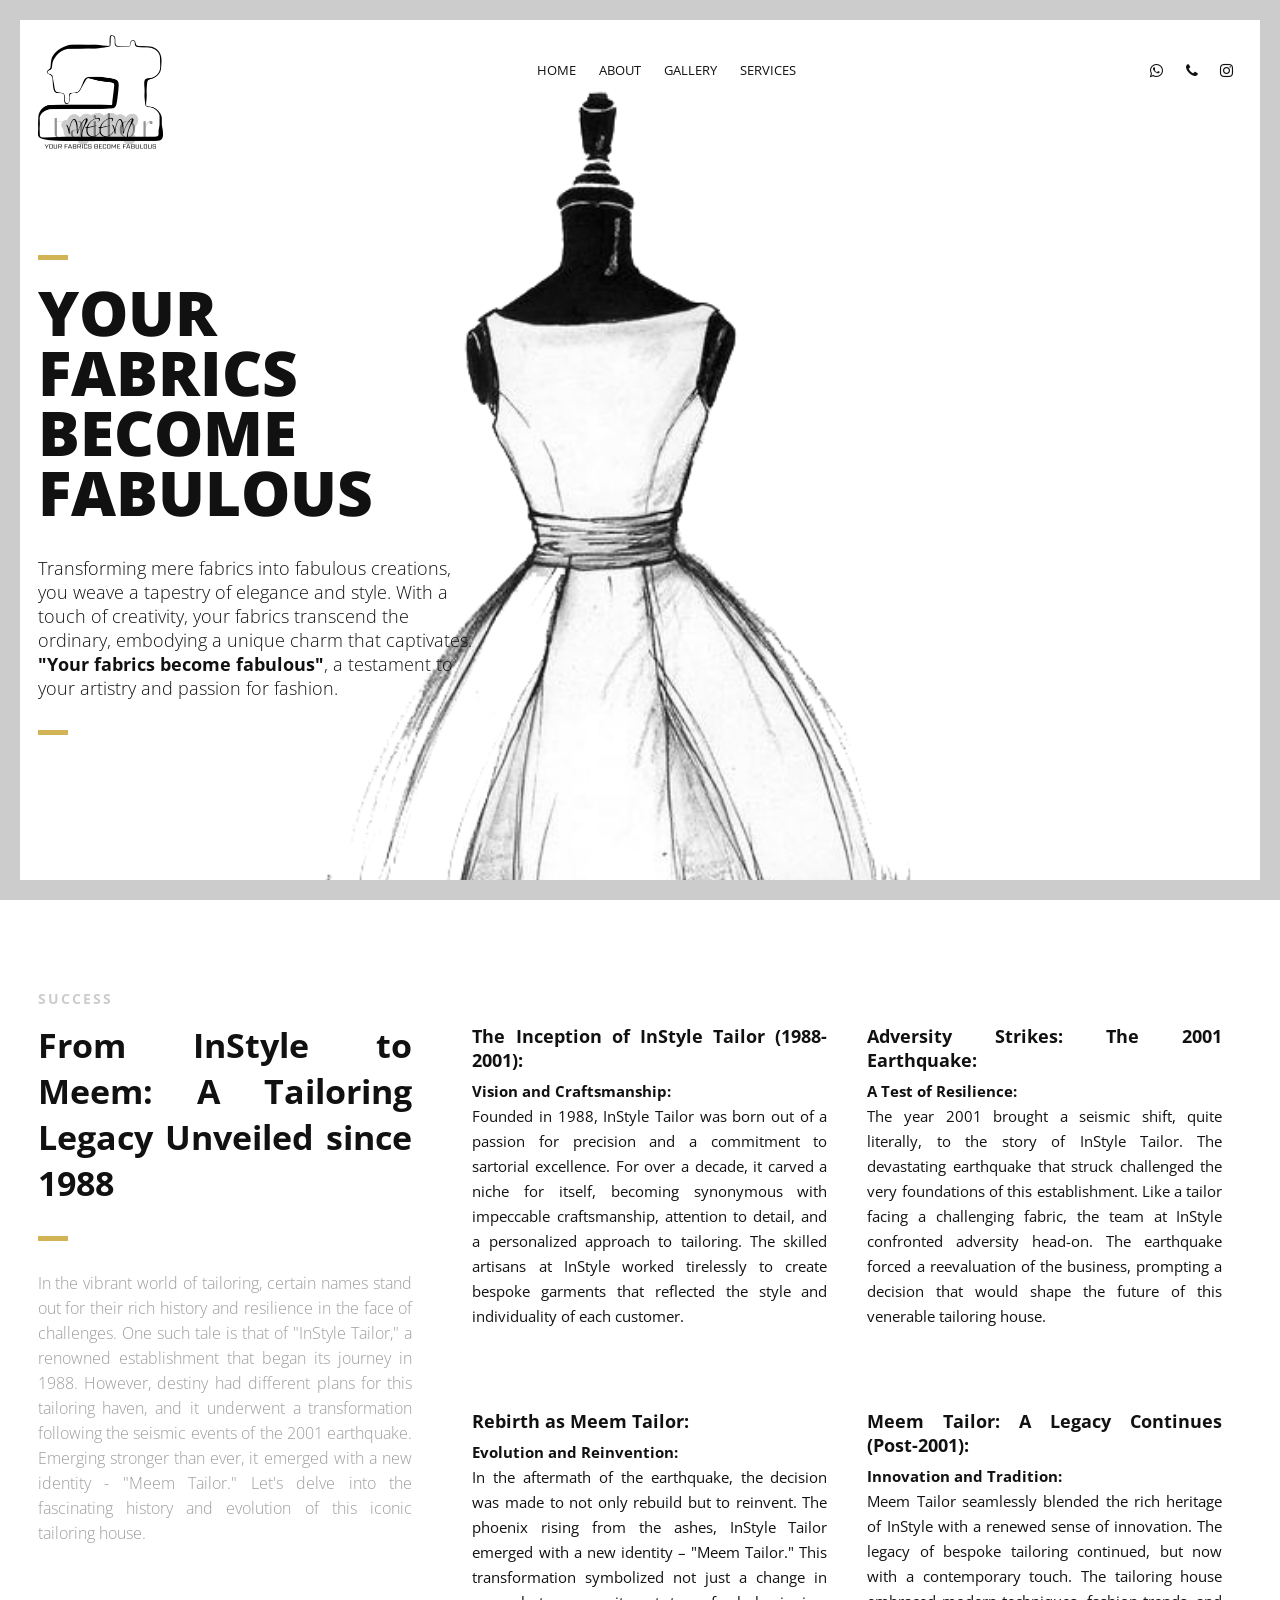
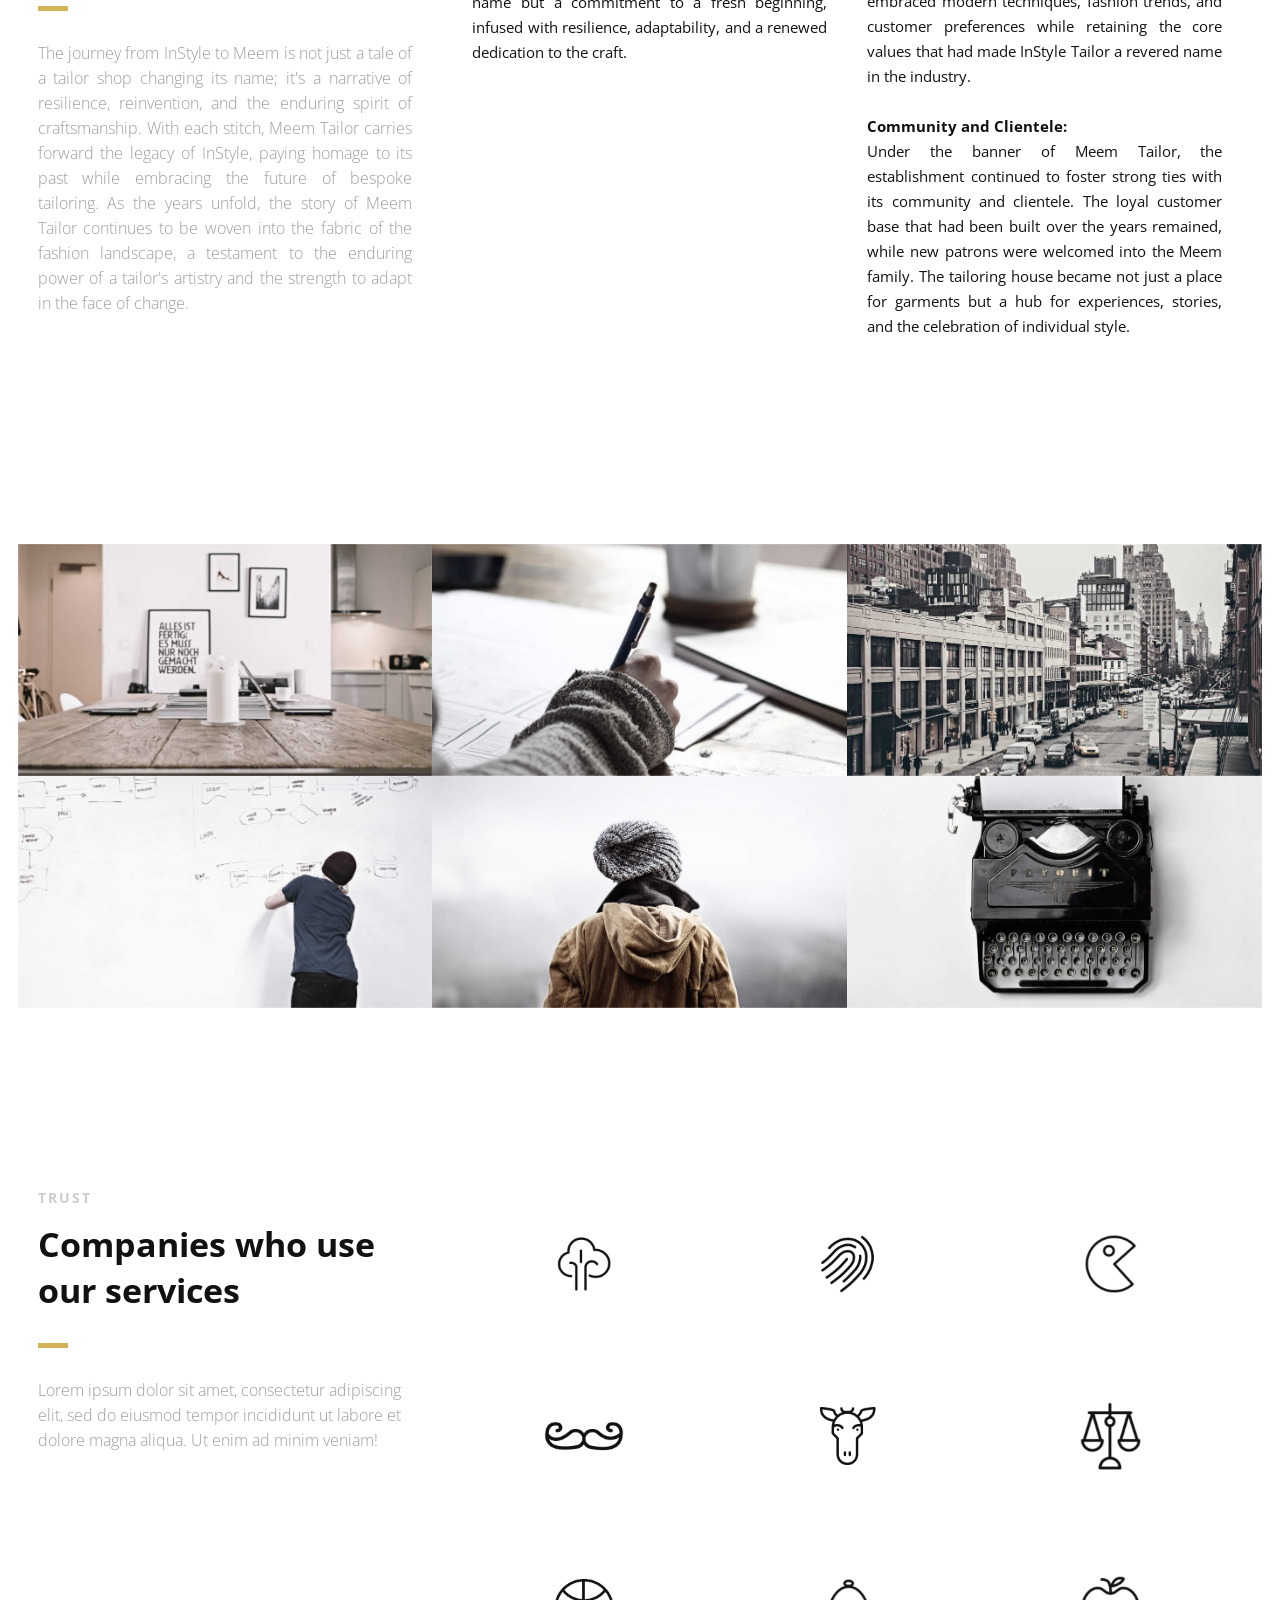
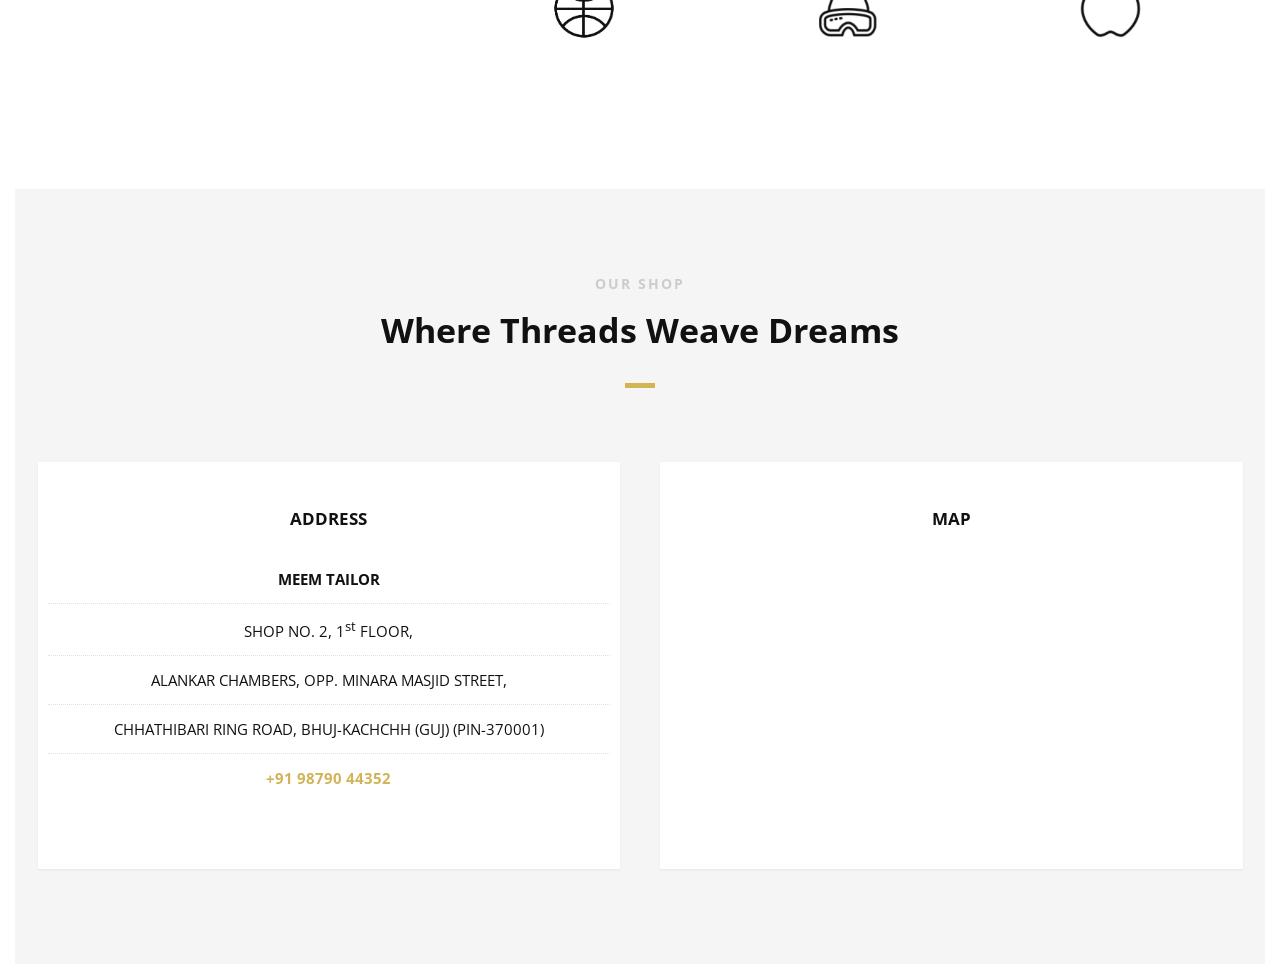
==== index.html @ 968bc5ec "sdsaj" ====
<!DOCTYPE html>
<html>

<head lang="en">
    <meta charset="UTF-8">

    <!--Page Title-->
    <title>Meem Tailor | BHUJ</title>

    <!--Meta Keywords and Description-->
    <meta name="keywords" content="">
    <meta name="description" content="">
    <meta name="viewport" content="width=device-width, initial-scale=1.0, user-scalable=no" />

    <!--Favicon-->
    <link rel="shortcut icon" href="images/favicon.ico" title="Favicon" />

    <!-- Main CSS Files -->
    <link rel="stylesheet" href="css/style.css">

    <!-- Namari Color CSS -->
    <link rel="stylesheet" href="css/namari-color.css">

    <!--Icon Fonts - Font Awesome Icons-->
    <link rel="stylesheet" href="css/font-awesome.min.css">

    <!-- Animate CSS-->
    <link href="css/animate.css" rel="stylesheet" type="text/css">

    <!--Google Webfonts-->
    <link href='https://fonts.googleapis.com/css?family=Open+Sans:400,300,600,700,800' rel='stylesheet' type='text/css'>

    
        
</head>

<body>

    <!-- Preloader -->
    <div id="preloader">
        <div id="status" class="la-ball-triangle-path">
            <div></div>
            <div></div>
            <div></div>
        </div>
    </div>
    <!--End of Preloader-->

    <div class="page-border" data-wow-duration="0.7s" data-wow-delay="0.2s">
        <div class="top-border wow fadeInDown animated" style="visibility: visible; animation-name: fadeInDown;"></div>
        <div class="right-border wow fadeInRight animated" style="visibility: visible; animation-name: fadeInRight;">
        </div>
        <div class="bottom-border wow fadeInUp animated" style="visibility: visible; animation-name: fadeInUp;"></div>
        <div class="left-border wow fadeInLeft animated" style="visibility: visible; animation-name: fadeInLeft;"></div>
    </div>

    <div id="wrapper">

        <header id="banner" class="scrollto clearfix" data-enllax-ratio=".5">
            <div id="header" class="nav-collapse">
                <div class="row clearfix">
                    <div class="col-1">

                        <!--Logo-->
                        <div id="logo">

                            <!--Logo that is shown on the banner-->
                            <img src="images/logo.png" style="width: 125px;" id="banner-logo" alt="Landing Page" />
                            <!--End of Banner Logo-->

                            <!--The Logo that is shown on the sticky Navigation Bar-->

                            <img src="images/logo200.png" width="150" id="navigation-logo" alt="Landing Page" />
                            <!--End of Navigation Logo-->

                        </div>
                        <!--End of Logo-->

                        <aside>

                            <!--Social Icons in Header-->
                            <ul class="social-icons">
                                <li>
                                    <a target="_blank" title="Facebook" href="https://wa.me/+919879044352">
                                        <i class="fa fa-whatsapp fa-1x"></i><span>whatsapp</span>
                                    </a>
                                </li>
                                <li>
                                    <a target="_blank" title="phone" href="tel:+919879044352">
                                        <i class="fa fa-phone fa-1x"></i><span>call</span>
                                    </a>
                                </li>
                                <li>
                                    <a target="_blank" title="Instagram" href="http://www.instagram.com/meem.tailor">
                                        <i class="fa fa-instagram fa-1x"></i><span>Instagram</span>
                                    </a>
                                </li>
                            </ul>
                            <!--End of Social Icons in Header-->

                        </aside>

                        <!--Main Navigation-->
                        <nav id="nav-main">
                            <ul>
                                <li>
                                    <a href="#banner">Home</a>
                                </li>
                                <li>
                                    <a href="#about">About</a>
                                </li>
                                <li>
                                    <a href="#gallery">Gallery</a>
                                </li>
                                <li>
                                    <a href="#clients">Services</a>
                                </li>
                            </ul>
                        </nav>
                        <!--End of Main Navigation-->

                        <div id="nav-trigger"><span></span></div>
                        <nav id="nav-mobile"></nav>

                    </div>
                </div>
            </div>
            <!--End of Header-->

            <!--Banner Content-->
            <div id="banner-content" class="row clearfix">

                <div class="col-38">

                    <div style="margin-top: 50px;" class="section-heading">
                        <h1>YOUR FABRICS BECOME FABULOUS</h1>
                        <h2>Transforming mere fabrics into fabulous creations, you weave a tapestry of elegance and
                            style. With a touch of creativity, your fabrics transcend the ordinary, embodying a unique
                            charm that captivates. <b>"Your fabrics become fabulous"</b>, a testament to your artistry
                            and passion for fashion.</h2>
                    </div>


                </div>

            </div>
            <!--End of Row-->
        </header>

        <!--Main Content Area-->
        <main id="content">

            <!--Introduction-->
            <section id="about" style="text-align: justify;" class="introduction scrollto">

                <div class="row clearfix">

                    <div class="col-3">
                        <div class="section-heading">
                            <h3>SUCCESS</h3>
                            <h2 class="section-title">From InStyle to Meem: A Tailoring Legacy Unveiled since 1988</h2>
                            <p class="section-subtitle">In the vibrant world of tailoring, certain names stand out for
                                their rich history and resilience in the face of challenges. One such tale is that of
                                "InStyle Tailor," a renowned establishment that began its journey in 1988. However,
                                destiny had different plans for this tailoring haven, and it underwent a transformation
                                following the seismic events of the 2001 earthquake. Emerging stronger than ever, it
                                emerged with a new identity - "Meem Tailor." Let's delve into the fascinating history
                                and evolution of this iconic tailoring house.</p>

                            <h2 class="section-title"></h2>
                            <p class="section-subtitle">The journey from InStyle to Meem is not just a tale of a tailor
                                shop changing its name; it's a narrative of resilience, reinvention, and the enduring
                                spirit of craftsmanship. With each stitch, Meem Tailor carries forward the legacy of
                                InStyle, paying homage to its past while embracing the future of bespoke tailoring. As
                                the years unfold, the story of Meem Tailor continues to be woven into the fabric of the
                                fashion landscape, a testament to the enduring power of a tailor's artistry and the
                                strength to adapt in the face of change.</p>
                        </div>

                    </div>

                    <div class="col-2-3">

                        <!--Icon Block-->
                        <div class="col-2 icon-block icon-top wow fadeInUp" data-wow-delay="0.1s">
                            <!--Icon-->
                            <!-- <div class="icon">
                            <i class="fa fa-html5 fa-2x"></i>
                        </div> -->
                            <!--Icon Block Description-->
                            <div class="icon-block-description">
                                <h4>The Inception of InStyle Tailor (1988-2001):</h4>
                                <p><b>Vision and Craftsmanship:</b><br />
                                    Founded in 1988, InStyle Tailor was born out of a passion for precision and a
                                    commitment to sartorial excellence. For over a decade, it carved a niche for itself,
                                    becoming synonymous with impeccable craftsmanship, attention to detail, and a
                                    personalized approach to tailoring. The skilled artisans at InStyle worked
                                    tirelessly to create bespoke garments that reflected the style and individuality of
                                    each customer.</p>
                            </div>
                        </div>
                        <!--End of Icon Block-->

                        <!--Icon Block-->
                        <div class="col-2 icon-block icon-top wow fadeInUp" data-wow-delay="0.3s">
                            <!--Icon-->

                            <!--Icon Block Description-->
                            <div class="icon-block-description">
                                <h4>Adversity Strikes: The 2001 Earthquake:
                                </h4>
                                <p>
                                    <b>A Test of Resilience:</b><br />
                                    The year 2001 brought a seismic shift, quite literally, to the story of InStyle
                                    Tailor. The devastating earthquake that struck challenged the very foundations of
                                    this establishment. Like a tailor facing a challenging fabric, the team at InStyle
                                    confronted adversity head-on. The earthquake forced a reevaluation of the business,
                                    prompting a decision that would shape the future of this venerable tailoring house.


                                </p>
                            </div>
                        </div>
                        <!--End of Icon Block-->

                        <!--Icon Block-->
                        <div class="col-2 icon-block icon-top wow fadeInUp" data-wow-delay="0.5s">
                            <!--Icon-->

                            <!--Icon Block Description-->
                            <div class="icon-block-description">
                                <h4>Rebirth as Meem Tailor:</h4>
                                <p>
                                    <b>Evolution and Reinvention:</b><br />
                                    In the aftermath of the earthquake, the decision was made to not only rebuild but to
                                    reinvent. The phoenix rising from the ashes, InStyle Tailor emerged with a new
                                    identity – "Meem Tailor." This transformation symbolized not just a change in name
                                    but a commitment to a fresh beginning, infused with resilience, adaptability, and a
                                    renewed dedication to the craft.
                                </p>
                            </div>
                        </div>
                        <!--End of Icon Block-->

                        <!--Icon Block-->
                        <div class="col-2 icon-block icon-top wow fadeInUp" data-wow-delay="0.5s">
                            <!--Icon-->

                            <!--Icon Block Description-->
                            <div class="icon-block-description">
                                <h4>Meem Tailor: A Legacy Continues (Post-2001):</h4>
                                <p>
                                    <b>Innovation and Tradition:</b><br />
                                    Meem Tailor seamlessly blended the rich heritage of InStyle with a renewed sense of
                                    innovation. The legacy of bespoke tailoring continued, but now with a contemporary
                                    touch. The tailoring house embraced modern techniques, fashion trends, and customer
                                    preferences while retaining the core values that had made InStyle Tailor a revered
                                    name in the industry.
                                    <br />
                                    <br />
                                    <b>Community and Clientele:</b><br />
                                    Under the banner of Meem Tailor, the establishment continued to foster strong ties
                                    with its community and clientele. The loyal customer base that had been built over
                                    the years remained, while new patrons were welcomed into the Meem family. The
                                    tailoring house became not just a place for garments but a hub for experiences,
                                    stories, and the celebration of individual style.
                                </p>
                            </div>
                        </div>
                        <!--End of Icon Block-->

                    </div>

                </div>


            </section>
            <!--End of Introduction-->


            <!--Gallery-->
            <aside id="gallery" class="row text-center scrollto clearfix" data-featherlight-gallery
                data-featherlight-filter="a">

                <a href="images/gallery-images/gallery-image-1.jpg" data-featherlight="image" class="col-3 wow fadeIn"
                    data-wow-delay="0.1s"><img src="images/gallery-images/gallery-image-1.jpg" alt="Landing Page" /></a>
                <a href="images/gallery-images/gallery-image-2.jpg" data-featherlight="image" class="col-3 wow fadeIn"
                    data-wow-delay="0.3s"><img src="images/gallery-images/gallery-image-2.jpg" alt="Landing Page" /></a>
                <a href="images/gallery-images/gallery-image-3.jpg" data-featherlight="image" class="col-3 wow fadeIn"
                    data-wow-delay="0.5s"><img src="images/gallery-images/gallery-image-3.jpg" alt="Landing Page" /></a>
                <a href="images/gallery-images/gallery-image-4.jpg" data-featherlight="image" class="col-3 wow fadeIn"
                    data-wow-delay="1.1s"><img src="images/gallery-images/gallery-image-4.jpg" alt="Landing Page" /></a>
                <a href="images/gallery-images/gallery-image-5.jpg" data-featherlight="image" class="col-3 wow fadeIn"
                    data-wow-delay="0.9s"><img src="images/gallery-images/gallery-image-5.jpg" alt="Landing Page" /></a>
                <a href="images/gallery-images/gallery-image-6.jpg" data-featherlight="image" class="col-3 wow fadeIn"
                    data-wow-delay="0.7s"><img src="images/gallery-images/gallery-image-6.jpg" alt="Landing Page" /></a>

            </aside>
            <!--End of Gallery-->


            <!--Content Section-->
           
            <!--End of Content Section-->

            <!--Testimonials-->
           
            <!--End of Testimonials-->

            <!--Clients-->
            <section id="clients" class="scrollto clearfix">
                <div class="row clearfix">

                    <div class="col-3">

                        <div class="section-heading">
                            <h3>TRUST</h3>
                            <h2 class="section-title">Companies who use our services</h2>
                            <p class="section-subtitle">Lorem ipsum dolor sit amet, consectetur adipiscing elit, sed do
                                eiusmod
                                tempor incididunt ut labore et dolore magna aliqua. Ut enim ad minim veniam!</p>
                        </div>

                    </div>

                    <div class="col-2-3">

                        <a href="#" class="col-3">
                            <img src="images/company-images/company-logo1.png" alt="Company" />
                            <div class="client-overlay"><span>Tree</span></div>
                        </a>
                        <a href="#" class="col-3">
                            <img src="images/company-images/company-logo2.png" alt="Company" />
                            <div class="client-overlay"><span>Fingerprint</span></div>
                        </a>
                        <a href="#" class="col-3">
                            <img src="images/company-images/company-logo3.png" alt="Company" />
                            <div class="client-overlay"><span>The Man</span></div>
                        </a>
                        <a href="#" class="col-3">
                            <img src="images/company-images/company-logo4.png" alt="Company" />
                            <div class="client-overlay"><span>Mustache</span></div>
                        </a>
                        <a href="#" class="col-3">
                            <img src="images/company-images/company-logo5.png" alt="Company" />
                            <div class="client-overlay"><span>Goat</span></div>
                        </a>
                        <a href="#" class="col-3">
                            <img src="images/company-images/company-logo6.png" alt="Company" />
                            <div class="client-overlay"><span>Justice</span></div>
                        </a>
                        <a href="#" class="col-3">
                            <img src="images/company-images/company-logo7.png" alt="Company" />
                            <div class="client-overlay"><span>Ball</span></div>
                        </a>
                        <a href="#" class="col-3">
                            <img src="images/company-images/company-logo8.png" alt="Company" />
                            <div class="client-overlay"><span>Cold</span></div>
                        </a>

                        <a href="#" class="col-3">
                            <img src="images/company-images/company-logo9.png" alt="Company" />
                            <div class="client-overlay"><span>Cold</span></div>
                        </a>

                    </div>

                </div>
            </section>
            <!--End of Clients-->

            <!--Pricing Tables-->
            <section id="pricing" class="secondary-color text-center scrollto clearfix ">
                <div class="row clearfix">

                    <div class="section-heading">
                        <h3>OUR SHOP</h3>
                        <h2 class="section-title">Where Threads Weave Dreams</h2>
                    </div>

                    <!--Pricing Block-->
                    <div class="pricing-block col-2 wow fadeInUp" data-wow-delay="0.4s">
                        <div class="pricing-block-content">
                            <h3>ADDRESS</h3>
                          
                            
                            <ul style="margin-bottom: 32px;">
                                <li style="font-weight: bold;">MEEM TAILOR</li>
                                <li>SHOP NO. 2, 1<sup>st</sup> FLOOR,</li>
                                <li>ALANKAR CHAMBERS, OPP. MINARA MASJID STREET,</li>
                                <li>CHHATHIBARI RING ROAD, BHUJ-KACHCHH (GUJ) (PIN-370001)</li>
                                <li><a style="font-weight: bold;" href="tel:+919879044352">+91 98790 44352</a></li>
                            </ul>
                           
                        </div>
                    </div>
                    <!--End Pricing Block-->

                    <!--Pricing Block-->
                   
                    <!--End Pricing Block-->

                    <!--Pricing Block-->
                    <div class="pricing-block col-2 wow fadeInUp" data-wow-delay="0.8s">
                        <div class="pricing-block-content">
                            <h3>MAP</h3>

                            <iframe src="https://www.google.com/maps/embed?pb=!1m18!1m12!1m3!1d3753690.014599897!2d65.0565890875!3d23.253532099999997!2m3!1f0!2f0!3f0!3m2!1i1024!2i768!4f13.1!3m3!1m2!1s0x3950e200216495bd%3A0x4c4bbe45d0abf6e8!2sMEEM%20TAILOR!5e0!3m2!1sen!2sin!4v1709362166184!5m2!1sen!2sin" width="400" height="300" style="border:0;" allowfullscreen="" loading="lazy" referrerpolicy="no-referrer-when-downgrade"></iframe>
                             
                        </div>
                    </div>
                    <!--End Pricing Block-->

                </div>
            </section>
            <!--End of Pricing Tables-->

        </main>
        <!--End Main Content Area-->


        <!--Footer-->
        <footer id="landing-footer" class="clearfix">
         
        </footer>
        <!--End of Footer-->

    </div>

    <!-- Include JavaScript resources -->
    <script src="js/jquery.1.8.3.min.js"></script>
    <script src="js/wow.min.js"></script>
    <script src="js/featherlight.min.js"></script>
    <script src="js/featherlight.gallery.min.js"></script>
    <script src="js/jquery.enllax.min.js"></script>
    <script src="js/jquery.scrollUp.min.js"></script>
    <script src="js/jquery.easing.min.js"></script>
    <script src="js/jquery.stickyNavbar.min.js"></script>
    <script src="js/jquery.waypoints.min.js"></script>
    <script src="js/images-loaded.min.js"></script>
    <script src="js/lightbox.min.js"></script>
    <script src="js/site.js"></script>


</body>

</html>
---- css/style.css ----
/* Namari Landing Page v.1.1.0 Style Index - a free landing page by shapingrain.com

1. Default and Reset styles
- 1.1 Input Elements
2. Global elements
- 2.1 Header
- 2.2 Logo
- 2.3 Buttons
- 2.4 Navigation
- 2.5 Social Elements
- 2.6 Images
3. Fonts and Headings
4. Banner
- 4.1 SignUp Form
5. Content Elements
- 5.1 Icons
- 5.2 Parallax Elements
- 5.3 Divider
6. Landing Page Sections
- 6.1 Features
- 6.2 Testimonials
- 6.3 Gallery
- 6.4 Video
- 6.5 Clients
- 6.6 Pricing Table
7. Footer


/*------------------------------------------------------------------------------------------*/
/* 1. Defaults & Reset of specific styles across browsers */
/*------------------------------------------------------------------------------------------*/

*, *:before, *:after {
    -webkit-box-sizing: border-box;
    -moz-box-sizing: border-box;
    box-sizing: border-box;
}

body, div, dl, dt, dd, ul, ol, li, h1, h2, h3, h4, h5, h6, pre, form, blockquote, th, td {
    margin: 0;
    padding: 0;
    direction: ltr;
}

body {
    margin: 0;
    padding: 0;
    -webkit-font-smoothing: antialiased;
    overflow-x: hidden;
}

p {
    line-height: 25px;
}

.row img {
    height: auto;
    max-width: 100%;
}

a {
    text-decoration: none;
    line-height: inherit;
    -webkit-transition: opacity 0.3s ease-out;
    -moz-transition: opacity 0.3s ease-out;
    -o-transition: opacity 0.3s ease-out;
    transition: opacity 0.3s ease-out;
}

iframe {
    border: 0 !important;
}

.parallax-window {
    min-height: 400px;
    background: transparent;
}

figure {
    margin: 0;
}

/* Page Border */

.page-border {
    position: fixed;
    z-index: 999999;
    pointer-events: none;
}

.page-border .bottom-border, .page-border .left-border, .page-border .right-border, .page-border .top-border {
    background: #f3f3ef;
    position: fixed;
    z-index: 9999;
}

.page-border > .top-border, .page-border > .right-border, .page-border > .bottom-border, .page-border > .left-border {
    padding: 11px;
    background: #ccc;
}

.page-border .bottom-border, .page-border .top-border {
    width: 100%;
    padding: 10px;
    left: 0;
}

.page-border .left-border, .page-border .right-border {
    padding: 10px;
    height: 100%;
    top: 0;
}

.page-border .top-border {
    top: 0;
}

.page-border .right-border {
    right: 0;
}

.page-border .bottom-border {
    bottom: 0;
}

.page-border .left-border {
    left: 0;
}

#wrapper {
    margin:0 15px;
    padding: 15px 0;
    position: relative;
}


/* --------- 1.1 Input Elements ---------- */

input, textarea {
    border: 1px solid #e1e1e1;
    padding: 10px;
    -webkit-transition: all .3s linear;
    -moz-transition: all .3s linear;
    transition: all .3s linear;
    border-radius: 3px;
}

input {
    height: 40px;
    margin: 3px 0;
    outline: none;
    line-height: normal;
    font-size: 14px;
}

input[type="submit"] {
    cursor: pointer;
    border-style: solid;
    border-width: 2px;
    padding-top: 0;
    padding-bottom: 0;
}

select {
    border: 1px solid #e1e1e1;
    height: 40px;
    padding: 5px;
}

input:focus, textarea:focus {
    box-shadow: inset 0 1px 3px rgba(0, 0, 0, 0.1);
}

*:focus {
    outline: none;
}

/*------------------------------------------------------------------------------------------*/
/* 2. Layout Elements */
/*------------------------------------------------------------------------------------------*/

section {
    clear: both;
    overflow: hidden;
}

/* Rows and Columns */

.row {
    max-width: 1245px;
    margin: 0 auto;
    padding: 75px 0;
    position: relative;
}

.no-padding-bottom .row, .no-padding-bottom div, .no-padding-bottom.row {
    padding-bottom: 0;
}

.no-padding-top.row, .no-padding-top div {
    padding-top: 0;
}

.big-padding-top {
    padding-top: 75px !important;
}

.big-padding-bottom {
    padding-bottom: 85px !important;
}

/* Targets all elements */

[class*='col-'] {
    float: left;
    padding: 20px;
}

#clients .col-2-3 [class*='col-'] {
    padding: 0;
}

/* Clearfix */

.clearfix:after {
    content: "";
    display: table;
    clear: both;
}

/* Main Widths */

.col-1 {
    width: 100%;
}

.col-2 {
    width: 50%;
}

.col-3 {
    width: 33.33%;
}

.col-4 {
    width: 25%;
}

.col-5 {
    width: 20%;
}

.col-6 {
    width: 16.6666666667%;
}

.col-7 {
    width: 14.2857142857%;
}

.col-8 {
    width: 12.5%;
}

.col-9 {
    width: 11.1111111111%;
}

.col-10 {
    width: 10%;
}

.col-11 {
    width: 9.09090909091%;
}

.col-12 {
    width: 8.33%;
}

.col-2-3 {
    width: 66.66%;
}

.col-3-4 {
    width: 75%;
}

.col-9-10 {
    width: 90%;
}

/* Golden Ratio */
.col-61 {
    width: 61.8%;
}

.col-38 {
    width: 38.2%;
}

/* --------- 2.1 Header --------- */

#header {
    height: 71px !important;
    overflow: visible;
    z-index: 9999;
    width: 100%;
    position: absolute !important;
}

#header .row {
    padding: 0;
}

#header aside {
    text-align: right;
}

#header ul {
    text-align: center;
}

#header li {
    display: inline-block;
    list-style: none;
    margin: 0;
}

/* --------- 2.2 Logo ---------- */

#logo {
    float: left;
    height: 71px;
    line-height: 66px;
    margin-right: 15px;
}

#logo h1, #logo h2 {
    display: inline-block;
}

#banner #logo h1 {
    font-size: 28px;
    margin-right: 10px;
    font-weight: 900;
    padding: 0;
}

#logo h2 {
    font-size: 18px;
    padding: 0;
}

#logo img {
    max-height: 125px;
    vertical-align: middle;
    margin-right: 15px;
}

#navigation-logo {
    display: none;
}

.nav-solid #logo #banner-logo {
    display: none;
}

.nav-solid #logo #navigation-logo {
    display: inline-block;
}

/* --------- 2.3 Buttons ---------- */

.call-to-action {
    padding: 35px 0 35px 0;
}

/*Style*/

.button {
    font-size: 16px;
    margin: 35px 0;
    padding: 11px 16px;
    -webkit-transition: all .3s linear;
    -moz-transition: all .3s linear;
    transition: all .3s linear;
    display: inline-block;
    border-width: 3px;
    border-style: solid;
}

/* Play Button */

#video-section {
    position:relative;
}

.play-video {
    height:110px;
    position:absolute;
    top:50%;
    margin-top:-110px;
    width:100%;
}

.play-icon {
    display: inline-block;
    font-size: 0px;
    cursor: pointer;
    margin: 45px auto;
    width: 110px;
    height: 110px;
    border-radius: 50%;
    text-align: center;
    position: relative;
    z-index: 1;
}

.play-icon:after {
    pointer-events: none;
    position: absolute;
    width: 100%;
    height: 100%;
    border-radius: 50%;
    content: '';
    -webkit-box-sizing: content-box;
    -moz-box-sizing: content-box;
    box-sizing: content-box;
}

.play-icon:before {
    font-family: 'fontawesome';
    content: '\f144';
    speak: none;
    font-size: 74px;
    line-height: 110px;
    font-style: normal;
    font-weight: normal;
    font-variant: normal;
    text-transform: none;
    display: block;
    -webkit-font-smoothing: antialiased;
    color:#fff;
}

.play-video .play-icon {
    background: rgba(255, 255, 255, 0.5);
    -webkit-transition: -webkit-transform ease-out 0.3s, background 0.4s;
    -moz-transition: -moz-transform ease-out 0.3s, background 0.4s;
    transition: transform ease-out 0.3s, background 0.4s;
}

.play-video .play-icon:after {
    top: 0;
    left: 0;
    padding: 0;
    z-index: -1;
    box-shadow: 0 0 0 2px rgba(255, 255, 255, 0.1);
    opacity: 0;
    -webkit-transform: scale(0.9);
    -moz-transform: scale(0.9);
    -ms-transform: scale(0.9);
    transform: scale(0.9);
}

.play-video .play-icon:hover {
    background: rgba(255, 255, 255, 0.05);
    -webkit-transform: scale(0.93);
    -moz-transform: scale(0.93);
    -ms-transform: scale(0.93);
    transform: scale(0.93);
    color: #fff;
}


/* --------- 2.4 Navigation ---------- */

#header {
    font-size: 13px;
}

#header aside {
    float: right;
}

#header nav ul {
    text-transform: uppercase;

}

#header nav a {
    height: 71px;
    line-height: 71px;
    display: block;
    padding: 0 10px;
}

#header nav a:hover {
    opacity: 0.6;
}

/*Navigation Solid*/

#header.nav-solid [class*='col-'] {
    padding: 0 20px;
}

#header.nav-solid {
    background: #fff;
    box-shadow: 2px 0px 3px rgba(0, 0, 0, 0.2);
    position: fixed !important;
    left:0;
}

#header.nav-solid nav a {
    border-bottom: 3px solid;
    border-color: #fff;
    -webkit-transition: all 0.3s ease-out;
    -moz-transition: all 0.3s ease-out;
    -o-transition: all 0.3s ease-out;
    transition: all 0.3s ease-out;
}

#header.nav-solid nav a:hover {
    opacity: 1;
}

/* Social Elements when Solid*/

#header.nav-solid .social-icons a {
    -webkit-transition: all 0.3s ease-out;
    -moz-transition: all 0.3s ease-out;
    -o-transition: all 0.3s ease-out;
    transition: all 0.3s ease-out;
    opacity: 0.5;
}

#header.nav-solid .social-icons a:hover {
    opacity: 1;
    color: #e4473c;
}

/* Responsive Nav Styling */

#nav-trigger {
    display: none;
    text-align: right;
}

#nav-trigger span {
    display: inline-block;
    width: 38px;
    height: 71px;
    color: #111;
    cursor: pointer;
    text-transform: uppercase;
    font-size: 22px;
    text-align: center;
    border-top-right-radius: 5px;
    border-top-left-radius: 5px;
    -webkit-transition: all 0.3s ease-out;
    -moz-transition: all 0.3s ease-out;
    -o-transition: all 0.3s ease-out;
    transition: all 0.3s ease-out;
}

#nav-trigger span:after {
    font-family: "fontAwesome";
    display: inline-block;
    width: 38px;
    height: 71px;
    line-height: 75px;
    text-align: center;
    content: "\f0c9";
    border-top-right-radius: 5px;
    border-top-left-radius: 5px;
}

#nav-trigger span.open:after {
    content: "\f00d";
}

#nav-trigger span:hover, .nav-solid #nav-trigger span.open:hover, .nav-solid #nav-trigger span:hover {
    opacity: 0.6;
}

#nav-trigger span.open, #nav-trigger span.open:hover {
    color: #111;
}

.nav-solid #nav-trigger span.open:hover {
    color: #999;
}

.nav-solid #nav-trigger span {
    color: #999;
    opacity: 1;
}

nav#nav-mobile {
    position: relative;
    display: none;
}

nav#nav-mobile ul {
    display: none;
    list-style-type: none;
    position: absolute;
    left: 0;
    right: 0;
    margin-left: -20px;
    margin-right: -20px;
    padding-top: 10px;
    padding-bottom: 10px;
    text-align: center;
    background-color: #fff;
    box-shadow: 0 5px 3px rgba(0, 0, 0, 0.2);
}

nav#nav-mobile ul:after {
    display: none;
}

nav#nav-mobile li {
    margin: 0 20px;
    float: none;
    text-align: left;
    border-bottom: 1px solid #e1e1e1;
}

nav#nav-mobile li:last-child {
    border-bottom: none;
}

.nav-solid nav#nav-mobile li {
    border-top: 1px solid #e1e1e1;
    border-bottom: none;
}

nav#nav-mobile a {
    display: block;
    padding: 12px 0;
    color: #333;
    width: 100%;
    height: auto;
    line-height: normal;
    display: block;
    border-bottom: none !important;
    -webkit-transition: all 0.3s ease-out;
    -moz-transition: all 0.3s ease-out;
    -o-transition: all 0.3s ease-out;
    transition: all 0.3s ease-out;
}

nav#nav-mobile a:hover {
    background: #fafafa;
    opacity: 1;
}

/* --------- 2.5 Social Elements ---------- */

#header .col-4 {
    text-align: right;
}

.social-icons {
    display: inline-block;
    list-style: none;
}

.social-icons a {
    display: inline-block;
    width: 32px;
    text-align: center;
}

.social-icons a:hover {
    opacity: 0.7;
}

.social-icons span {
    display: none;
}

#header .social-icons {
    margin-top: 27px;
}

/* --------- 2.6 Images ---------- */

/*Alignment*/

img {
    vertical-align: top;
}

.image-center {
    display: block;
    margin: 0 auto;
}

a img {
    border: none;
    -webkit-transition: all 0.3s ease-out;
    -moz-transition: all 0.3s ease-out;
    -o-transition: all 0.3s ease-out;
    transition: all 0.3s ease-out;
    -webkit-backface-visibility: hidden;
}

a img:hover {
    opacity: 0.7;
}

/*------------------------------------------------------------------------------------------*/
/* 3. Fonts */
/*------------------------------------------------------------------------------------------*/

h1 {
    padding: 20px 0;
}

h2 {
    padding: 14px 0;
}

h3 {
    padding: 10px 0;
}

h4 {
    padding: 7px 0;
}

h5 {
    padding: 7px 0;
}

h6 {
    padding: 7px 0;
}

/* Text Alignment */

.text-left {
    text-align: left;
}

.text-center {
    text-align: center;
}

.text-right {
    text-align: right;
}

/* Section Headings */

.section-heading {
    padding: 0 0 15px 0;
}

.section-subtitle {
    font-size: 18px;
    padding-top: 0;
}

.section-heading h3 {
    font-size: 14px;
    font-weight: bold;
    color: #ccc;
    letter-spacing: 2px;
    padding-bottom: 0;
}

/*------------------------------------------------------------------------------------------*/
/* 4. Banner */
/*------------------------------------------------------------------------------------------*/

#banner {
    background-size: cover;
}

#banner-content.row {
    padding-top: 170px;
    padding-bottom: 100px;
}

#banner h1 {
    padding-top: 5%;
}

#banner .section-heading:before {
    content: "";
    display: block;
    width: 30px;
    height: 5px;
    margin-top: 30px;
}



/*------------------------------------------------------------------------------------------*/
/* 5. Content Elements */
/*------------------------------------------------------------------------------------------*/

/* --------- 5.1 Icons ---------- */

/*Font Icon sizes*/

.fa-1x {
    font-size: 15px !important;
}

/*Icon Block*/

.icon-block {
    position: relative;
}

.icon-block h4 {
    font-weight: bold;
    padding-top: 0;
}

.icon-block .icon {
    position: absolute;
}

.icon-block p {
    margin-top: 0;
}

/* Icon Left*/

.icon-left .icon {
    left: 15;
}

.icon-left .icon-block-description {
    padding-left: 53px;
}

/* Icon Right */

.icon-right .icon {
    right: 15;
}

.icon-right .icon-block-description {
    padding-right: 53px;
}

/* Icon Above */

.icon-top {
    display: block;
}

.icon-top .icon {
    position: relative;
    display: block;
}

.icon-top .icon-block-description {
    padding-top: 25px;
}

/* --------- 5.2 Parallax Elements ---------- */

.banner-parallax-1, .banner-parallax-2, .banner-parallax-3 {
    min-height: 350px;
}

/* --------- 5.3 Divider ---------- */

.divider {
    position: relative;
    width: 40%;
    height: 20px;
    line-height: 20px;
    margin: 10px auto 5px auto;
    clear: both;
    text-align: center;
}

.divider-inner {
    position: absolute;
    height: 1px;
    width: 100%;
    top: 50%;
    margin-top: -1px;
    border-top: 1px solid;
    border-color: #e1e1e1;
}

.divider i {
    background: #fff;
    position: relative;
    top: -11px;
    padding: 0 5px 0 5px;
    color: #e1e1e1;
}

/*------------------------------------------------------------------------------------------*/
/* 6. Landing Page Sections */
/*------------------------------------------------------------------------------------------*/

/* --------- 6.1 Introduction ---------- */

.introduction img.featured {
    padding: 55px 0 0 0;
}

/* --------- 6.2 Features ---------- */

.features.row {
    padding-left: 5%;
    padding-right: 5%;
}

.features div:nth-child(4) {
    clear: both;
}

/* --------- 6.3 Testimonials ---------- */

.testimonial {
    padding: 15px;
}

blockquote {
    position: relative;
}

.testimonial img {
    max-height: 120px;
    border-radius: 250em;
}

.testimonial footer {
    padding-top: 12px;
}

/* Style Classic - Avatar above Testimonial */

.testimonial.classic img {
    display: inline-block;
    margin-bottom: 25px;
}

.testimonial.classic q {
    display: block;
}

.testimonial.classic footer:before {
    display: block;
    content: "";
    width: 30px;
    height: 4px;
    margin: 10px auto 15px auto;
}

/* Style Big */

.testimonial.bigtest {
    padding-top: 0;
}

.testimonial.bigtest q {
    font-size: 22px;
}

/* --------- 6.4 Gallery ---------- */

#gallery img {
    max-height: 300px;
}

#gallery [class*='col-'] {
    padding: 0;
}

#gallery a {
    display: inline-block;
    position: relative;
    overflow: hidden;
}

#gallery a:hover img {
    opacity: 0.15;
    -moz-backface-visibility: hidden;
}

#gallery a:before {
    font-size: 2.2em;
    font-style: normal;
    font-weight: normal;
    text-align: center;
    content: "+";
    width: 70px;
    height: 70px;
    border-radius: 100em;
    display: block;
    position: absolute;
    top: 55%;
    left: 50%;
    line-height: 72px;
    margin: -35px 0 0 -35px;
    opacity: 0;
    -webkit-transition: all .2s linear;
    -moz-transition: all .2s linear;
    transition: all .2s linear;
    vertical-align: middle;
}

#gallery a:hover:before {
    opacity: 1;
    top: 50%;
    left: 50%;
}

/**
 * Featherlight – ultra slim jQuery lightbox
 * Version 1.3.3 - http://noelboss.github.io/featherlight/
 *
 * Copyright 2015, Noël Raoul Bossart (http://www.noelboss.com)
 * MIT Licensed.
**/
@media all {
    .featherlight {
        display: none;

        /* dimensions: spanning the background from edge to edge */
        position: fixed;
        top: 0;
        right: 0;
        bottom: 0;
        left: 0;
        z-index: 2147483647; /* z-index needs to be >= elements on the site. */

        /* position: centering content */
        text-align: center;

        /* insures that the ::before pseudo element doesn't force wrap with fixed width content; */
        white-space: nowrap;

        /* styling */
        cursor: pointer;
        background: #333;
        /* IE8 "hack" for nested featherlights */
        background: rgba(0, 0, 0, 0);
    }

    /* support for nested featherlights. Does not work in IE8 (use JS to fix) */
    .featherlight:last-of-type {
        background: rgba(0, 0, 0, 0.8);
    }

    .featherlight:before {
        /* position: trick to center content vertically */
        content: '';
        display: inline-block;
        height: 100%;
        vertical-align: middle;
        margin-right: -0.25em;
    }

    .featherlight .featherlight-content {

        /* position: centering vertical and horizontal */
        text-align: left;
        vertical-align: middle;
        display: inline-block;

        /* dimensions: cut off images */
        overflow: auto;
        padding: 25px 0;
        border-bottom: 25px solid transparent;

        /* dimensions: handling small or empty content */
        min-width: 30%;

        /* dimensions: handling large content */
        margin-left: 5%;
        margin-right: 5%;
        max-height: 95%;

        /* styling */
        cursor: auto;

        /* reset white-space wrapping */
        white-space: normal;
    }

    /* contains the content */
    .featherlight .featherlight-inner {
        /* make sure its visible */
        display: block;
    }

    .featherlight .featherlight-close-icon {
        /* position: centering vertical and horizontal */
        position: absolute;
        z-index: 9999;
        top: 25px;
        right: 25px;

        /* dimensions: 25px x 25px */
        line-height: 25px;
        width: 25px;

        /* styling */
        cursor: pointer;
        text-align: center;
        color: #fff;
        font-family: "fontawesome";
        font-size: 22px;
        opacity: 0.5;
        -webkit-transition: all 0.3s ease-out;
        -moz-transition: all 0.3s ease-out;
        -o-transition: all 0.3s ease-out;
        transition: all 0.3s ease-out;
    }

    .featherlight .featherlight-close-icon:hover {
        opacity: 1;
    }

    .featherlight .featherlight-image {
        /* styling */
        max-height: 100%;
        max-width:100%;
    }

    .featherlight-iframe .featherlight-content {
        /* removed the border for image croping since iframe is edge to edge */
        border-bottom: 0;
        padding: 0;
    }

    .featherlight iframe {
        /* styling */
        border: none;
    }
}

/* handling phones and small screens */
@media only screen and (max-width: 1024px) {
    .featherlight .featherlight-content {
        /* dimensions: maximize lightbox with for small screens */
        margin-left: 10px;
        margin-right: 10px;
        max-height: 98%;

        padding: 10px 10px 0;
        border-bottom: 10px solid transparent;
    }

}

/* Gallery Styling */
@media all {
    .featherlight-next,
    .featherlight-previous {
        font-family: "fontawesome";
        font-size: 22px;
        display: block;
        position: absolute;
        top: 25px;
        right: 0;
        bottom: 0;
        left: 80%;
        cursor: pointer;
        /* preventing text selection */
        -webkit-touch-callout: none;
        -webkit-user-select: none;
        -khtml-user-select: none;
        -moz-user-select: none;
        -ms-user-select: none;
        user-select: none;
        /* IE9 hack, otherwise navigation doesn't appear */
        background: rgba(0, 0, 0, 0);
        -webkit-transition: all 0.3s ease-out;
        -moz-transition: all 0.3s ease-out;
        -o-transition: all 0.3s ease-out;
        transition: all 0.3s ease-out;
    }

    .featherlight-previous {
        left: 0;
        right: 80%;
    }

    .featherlight-next span,
    .featherlight-previous span {
        display: inline-block;
        opacity: 0.3;
        position: absolute;
        top: 50%;
        width: 100%;
        font-size: 80px;
        line-height: 80px;

        /* center vertically */
        margin-top: -40px;
        color: #fff;
        font-style: normal;
        font-weight: normal;
        -webkit-transition: all 0.3s ease-out;
        -moz-transition: all 0.3s ease-out;
        -o-transition: all 0.3s ease-out;
        transition: all 0.3s ease-out;
    }

    .featherlight-next span {
        text-align: right;
        left: auto;
        right: 7%;
    }

    .featherlight-previous span {
        text-align: left;
        left: 7%;
    }

    .featherlight-next:hover span,
    .featherlight-previous:hover span {
        display: inline-block;
        opacity: 1;
    }

    /* Hide navigation while loading */
    .featherlight-loading .featherlight-previous, .featherlight-loading .featherlight-next {
        display: none;
    }
}

/* Always display arrows on touch devices */
@media only screen and (max-device-width: 1024px) {
    .featherlight-next:hover,
    .featherlight-previous:hover {
        background: none;
    }

    .featherlight-next span,
    .featherlight-previous span {
        display: block;
    }
}

/* handling phones and small screens */
@media only screen and (max-width: 1024px) {
    .featherlight-next,
    .featherlight-previous {
        top: 10px;
        right: 10px;
        left: 85%;
    }

    .featherlight-previous {
        left: 10px;
        right: 85%;
    }

    .featherlight-next span,
    .featherlight-previous span {
        margin-top: -30px;
        font-size: 40px;
    }
}

/* --------- 6.5 Video ---------- */

#video-box {
    color:#fff;
    position:relative;
    overflow:hidden;
    text-align:center;
}

.video_container, .easyContainer {
    position: relative;
    padding-bottom: 56.25%; /* 16/9 ratio */
    margin: 0;
    padding-top: 0; /* IE6 workaround*/
    height: 0;
    overflow: hidden;
}

.video_container iframe, .video_container object, .video_container embed {
    position: absolute;
    top: 0;
    left: 0;
    width: 100% !important;
    height: 100% !important;
}

.slvj-lightbox iframe, .slvj-lightbox object, .slvj-lightbox embed {
    width: 100% !important;
    height: 529px !important;
}

.videojs-background-wrap {
    overflow: hidden;
    position: absolute;
    height: 100%;
    width: 100%;
    top: 0;
    left: 0;
    z-index: -998;
}

#slvj-window {
    width: 100%;
    min-height: 100%;
    z-index: 9999999999;
    background: rgba(0, 0, 0, 0.8);
    position: fixed;
    top: 0;
    left: 0;
}

#slvj-window,
#slvj-window * {
    -webkit-box-sizing: border-box;
    -moz-box-sizing: border-box;
    box-sizing: border-box;
}

#slvj-background-close {
    width: 100%;
    min-height: 100%;
    z-index: 31;
    position: fixed;
    top: 0;
    left: 0;
}

#slvj-back-lightbox {
    max-width: 940px;
    max-height: 529px;
    z-index: 32;
    text-align: center;
    margin: 0 auto;
}

.slvj-lightbox {
    width: 100%;
    height: 100%;
    margin: 0;
    z-index: 53;
}

#slvj-close-icon:before {
    font-family: "fontawesome";
    color: #fff;
    content: '\f00d';
    font-size: 22px;
    opacity: 0.5;
    -webkit-transition: all 0.3s ease-out;
    -moz-transition: all 0.3s ease-out;
    -o-transition: all 0.3s ease-out;
    transition: all 0.3s ease-out;
    z-index: 99999;
    height: 22px;
    width: 22px;
    position: absolute;
    top: 15px;
    right: 15px;
    cursor: pointer;
}

#slvj-close-icon:before:hover {
    opacity: 1;
    cursor: pointer;
}

/* --------- 6.6 Clients ---------- */

#clients a {
    display: block;
    text-align: center;
    position: relative;
    text-transform: uppercase;
    font-weight: bold;
    color: #fff;
}

#clients img {
    display: inline-block;
    padding: 15px 25px;
}

.client-overlay {
    background: rgba(0, 0, 0, 0.8);
    position: absolute;
    top;
    0;
    right: 0;
    bottom: 0;
    left: 0;
    width: 100%;
    height: 100%;
    opacity: 0;
    -webkit-transition: all 0.3s ease-out;
    -moz-transition: all 0.3s ease-out;
    -o-transition: all 0.3s ease-out;
    transition: all 0.3s ease-out;
}

#clients a:hover .client-overlay {
    opacity: 1;
}

.client-overlay span {
    position: absolute;
    top: 48%;
    left: 0;
    width: 100%;
    text-align: center;
    display: inline-block;
}

/* --------- 6.7 Pricing Table ---------- */

.pricing-block-content {
    background: #fff;
    padding: 25px 0 25px 0;
    box-shadow: 0px 1px 2px rgba(0, 0, 0, 0.07);
    transition: all 0.2s ease-in-out 0s;
    position: relative;
    border: 10px solid #fff;
}


.pricing-block ul {
    list-style: none;
    margin: 25px 0 25px 0;
}

.pricing-block li {
    padding: 14px 0;
    border-bottom: 1px dotted #e1e1e1;
}

.pricing-block li:last-of-type {
    border:none;
}

.pricing-block h3 {
    font-size:17px;
    text-transform:uppercase;
    padding-bottom:0;
}

.pricing-sub {
    font-style: italic;
    color:#ccc;
    margin:0 0 25px 0;
}

/*Price*/

.pricing {
    background: #f5f5f5;
    padding: 25px;
    position: relative;
}

.price {
    display: inline-block;
    font-size: 62px;
    font-weight: 700;
    position: relative;
}

.price span {
    position: absolute;
    top: 0;
    left: -20px;
    font-size: 22px;
}

.pricing  p {
    font-style:italic;
    color:#b4b4b4;
    line-height:auto;
    margin:0;
}



/*------------------------------------------------------------------------------------------*/
/* 7. Footer */
/*------------------------------------------------------------------------------------------*/

#landing-footer {
    clear: both;
}

#landing-footer .row {
    padding: 0;
}

#landing-footer p {
    margin: 0;
}

#landing-footer ul {
    list-style: none;
    text-align: right;
}

#landing-footer li {
    display: inline-block;
}

/* Scroll Up */

#scrollUp {
    bottom: 15px;
    right: 30px;
    width: 70px;
    height: 80px;
    margin-bottom: -10px;
    padding: 0 5px 20px 5px;
    text-align: center;
    text-decoration: none;
    color: #fff;
    -webkit-transition: margin-bottom 150ms linear;
    -moz-transition: margin-bottom 150ms linear;
    -o-transition: margin-bottom 150ms linear;
    transition: margin-bottom 150ms linear;
}

#scrollUp:hover {
    margin-bottom: 0;
}

#scrollUp:before {
    background: #ccc;
    font-family: "fontawesome";
    font-size: 2.4em;
    font-style: normal;
    font-weight: normal;
    text-align: center;
    color: #fff;
    width: 45px;
    height: 45px;
    display: inline-block;
    line-height: 45px;
    content: "\f106";
    opacity: 1;
}

/*Preloader*/

#preloader {
    position: fixed;
    top: 0;
    left: 0;
    right: 0;
    bottom: 0;
    background-color: #fff; /* change if the mask should have another color then white */
    z-index: 99999; /* makes sure it stays on top */
}

#status {
    width: 110px;
    height: 110px;
    position: absolute;
    left: 50%; /* centers the loading animation horizontally one the screen */
    top: 50%; /* centers the loading animation vertically one the screen */
    background-position: center;
    margin: -55px 0 0 -55px; /* is width and height divided by two */
    text-align: center;
}

/*!
 * Load Awesome v1.1.0 (http://github.danielcardoso.net/load-awesome/)
 * Copyright 2015 Daniel Cardoso <@DanielCardoso>
 * Licensed under MIT
 */
.la-ball-triangle-path,
.la-ball-triangle-path > div {
    position: relative;
    -webkit-box-sizing: border-box;
    -moz-box-sizing: border-box;
    box-sizing: border-box;
}

.la-ball-triangle-path {
    display: block;
    font-size: 0;
    color: #fff;
}

.la-ball-triangle-path.la-dark {
    color: #333;
}

.la-ball-triangle-path > div {
    display: inline-block;
    float: none;
    background-color: currentColor;
    border: 0 solid currentColor;
}

.la-ball-triangle-path {
    width: 32px;
    height: 32px;
}

.la-ball-triangle-path > div {
    position: absolute;
    top: 0;
    left: 0;
    width: 10px;
    height: 10px;
    border-radius: 100%;
}

.la-ball-triangle-path > div:nth-child(1) {
    -webkit-animation: ball-triangle-path-ball-one 2s 0s ease-in-out infinite;
    -moz-animation: ball-triangle-path-ball-one 2s 0s ease-in-out infinite;
    -o-animation: ball-triangle-path-ball-one 2s 0s ease-in-out infinite;
    animation: ball-triangle-path-ball-one 2s 0s ease-in-out infinite;
}

.la-ball-triangle-path > div:nth-child(2) {
    -webkit-animation: ball-triangle-path-ball-two 2s 0s ease-in-out infinite;
    -moz-animation: ball-triangle-path-ball-two 2s 0s ease-in-out infinite;
    -o-animation: ball-triangle-path-ball-two 2s 0s ease-in-out infinite;
    animation: ball-triangle-path-ball-two 2s 0s ease-in-out infinite;
}

.la-ball-triangle-path > div:nth-child(3) {
    -webkit-animation: ball-triangle-path-ball-tree 2s 0s ease-in-out infinite;
    -moz-animation: ball-triangle-path-ball-tree 2s 0s ease-in-out infinite;
    -o-animation: ball-triangle-path-ball-tree 2s 0s ease-in-out infinite;
    animation: ball-triangle-path-ball-tree 2s 0s ease-in-out infinite;
}

.la-ball-triangle-path.la-sm {
    width: 16px;
    height: 16px;
}

.la-ball-triangle-path.la-sm > div {
    width: 4px;
    height: 4px;
}

.la-ball-triangle-path.la-2x {
    width: 64px;
    height: 64px;
}

.la-ball-triangle-path.la-2x > div {
    width: 20px;
    height: 20px;
}

.la-ball-triangle-path.la-3x {
    width: 96px;
    height: 96px;
}

.la-ball-triangle-path.la-3x > div {
    width: 30px;
    height: 30px;
}

/*
 * Animations
 */
@-webkit-keyframes ball-triangle-path-ball-one {
    0% {
        -webkit-transform: translate(0, 220%);
        transform: translate(0, 220%);
    }
    17% {
        opacity: .25;
    }
    33% {
        opacity: 1;
        -webkit-transform: translate(110%, 0);
        transform: translate(110%, 0);
    }
    50% {
        opacity: .25;
    }
    66% {
        opacity: 1;
        -webkit-transform: translate(220%, 220%);
        transform: translate(220%, 220%);
    }
    83% {
        opacity: .25;
    }
    100% {
        opacity: 1;
        -webkit-transform: translate(0, 220%);
        transform: translate(0, 220%);
    }
}

@-moz-keyframes ball-triangle-path-ball-one {
    0% {
        -moz-transform: translate(0, 220%);
        transform: translate(0, 220%);
    }
    17% {
        opacity: .25;
    }
    33% {
        opacity: 1;
        -moz-transform: translate(110%, 0);
        transform: translate(110%, 0);
    }
    50% {
        opacity: .25;
    }
    66% {
        opacity: 1;
        -moz-transform: translate(220%, 220%);
        transform: translate(220%, 220%);
    }
    83% {
        opacity: .25;
    }
    100% {
        opacity: 1;
        -moz-transform: translate(0, 220%);
        transform: translate(0, 220%);
    }
}

@-o-keyframes ball-triangle-path-ball-one {
    0% {
        -o-transform: translate(0, 220%);
        transform: translate(0, 220%);
    }
    17% {
        opacity: .25;
    }
    33% {
        opacity: 1;
        -o-transform: translate(110%, 0);
        transform: translate(110%, 0);
    }
    50% {
        opacity: .25;
    }
    66% {
        opacity: 1;
        -o-transform: translate(220%, 220%);
        transform: translate(220%, 220%);
    }
    83% {
        opacity: .25;
    }
    100% {
        opacity: 1;
        -o-transform: translate(0, 220%);
        transform: translate(0, 220%);
    }
}

@keyframes ball-triangle-path-ball-one {
    0% {
        -webkit-transform: translate(0, 220%);
        -moz-transform: translate(0, 220%);
        -o-transform: translate(0, 220%);
        transform: translate(0, 220%);
    }
    17% {
        opacity: .25;
    }
    33% {
        opacity: 1;
        -webkit-transform: translate(110%, 0);
        -moz-transform: translate(110%, 0);
        -o-transform: translate(110%, 0);
        transform: translate(110%, 0);
    }
    50% {
        opacity: .25;
    }
    66% {
        opacity: 1;
        -webkit-transform: translate(220%, 220%);
        -moz-transform: translate(220%, 220%);
        -o-transform: translate(220%, 220%);
        transform: translate(220%, 220%);
    }
    83% {
        opacity: .25;
    }
    100% {
        opacity: 1;
        -webkit-transform: translate(0, 220%);
        -moz-transform: translate(0, 220%);
        -o-transform: translate(0, 220%);
        transform: translate(0, 220%);
    }
}

@-webkit-keyframes ball-triangle-path-ball-two {
    0% {
        -webkit-transform: translate(110%, 0);
        transform: translate(110%, 0);
    }
    17% {
        opacity: .25;
    }
    33% {
        opacity: 1;
        -webkit-transform: translate(220%, 220%);
        transform: translate(220%, 220%);
    }
    50% {
        opacity: .25;
    }
    66% {
        opacity: 1;
        -webkit-transform: translate(0, 220%);
        transform: translate(0, 220%);
    }
    83% {
        opacity: .25;
    }
    100% {
        opacity: 1;
        -webkit-transform: translate(110%, 0);
        transform: translate(110%, 0);
    }
}

@-moz-keyframes ball-triangle-path-ball-two {
    0% {
        -moz-transform: translate(110%, 0);
        transform: translate(110%, 0);
    }
    17% {
        opacity: .25;
    }
    33% {
        opacity: 1;
        -moz-transform: translate(220%, 220%);
        transform: translate(220%, 220%);
    }
    50% {
        opacity: .25;
    }
    66% {
        opacity: 1;
        -moz-transform: translate(0, 220%);
        transform: translate(0, 220%);
    }
    83% {
        opacity: .25;
    }
    100% {
        opacity: 1;
        -moz-transform: translate(110%, 0);
        transform: translate(110%, 0);
    }
}

@-o-keyframes ball-triangle-path-ball-two {
    0% {
        -o-transform: translate(110%, 0);
        transform: translate(110%, 0);
    }
    17% {
        opacity: .25;
    }
    33% {
        opacity: 1;
        -o-transform: translate(220%, 220%);
        transform: translate(220%, 220%);
    }
    50% {
        opacity: .25;
    }
    66% {
        opacity: 1;
        -o-transform: translate(0, 220%);
        transform: translate(0, 220%);
    }
    83% {
        opacity: .25;
    }
    100% {
        opacity: 1;
        -o-transform: translate(110%, 0);
        transform: translate(110%, 0);
    }
}

@keyframes ball-triangle-path-ball-two {
    0% {
        -webkit-transform: translate(110%, 0);
        -moz-transform: translate(110%, 0);
        -o-transform: translate(110%, 0);
        transform: translate(110%, 0);
    }
    17% {
        opacity: .25;
    }
    33% {
        opacity: 1;
        -webkit-transform: translate(220%, 220%);
        -moz-transform: translate(220%, 220%);
        -o-transform: translate(220%, 220%);
        transform: translate(220%, 220%);
    }
    50% {
        opacity: .25;
    }
    66% {
        opacity: 1;
        -webkit-transform: translate(0, 220%);
        -moz-transform: translate(0, 220%);
        -o-transform: translate(0, 220%);
        transform: translate(0, 220%);
    }
    83% {
        opacity: .25;
    }
    100% {
        opacity: 1;
        -webkit-transform: translate(110%, 0);
        -moz-transform: translate(110%, 0);
        -o-transform: translate(110%, 0);
        transform: translate(110%, 0);
    }
}

@-webkit-keyframes ball-triangle-path-ball-tree {
    0% {
        -webkit-transform: translate(220%, 220%);
        transform: translate(220%, 220%);
    }
    17% {
        opacity: .25;
    }
    33% {
        opacity: 1;
        -webkit-transform: translate(0, 220%);
        transform: translate(0, 220%);
    }
    50% {
        opacity: .25;
    }
    66% {
        opacity: 1;
        -webkit-transform: translate(110%, 0);
        transform: translate(110%, 0);
    }
    83% {
        opacity: .25;
    }
    100% {
        opacity: 1;
        -webkit-transform: translate(220%, 220%);
        transform: translate(220%, 220%);
    }
}

@-moz-keyframes ball-triangle-path-ball-tree {
    0% {
        -moz-transform: translate(220%, 220%);
        transform: translate(220%, 220%);
    }
    17% {
        opacity: .25;
    }
    33% {
        opacity: 1;
        -moz-transform: translate(0, 220%);
        transform: translate(0, 220%);
    }
    50% {
        opacity: .25;
    }
    66% {
        opacity: 1;
        -moz-transform: translate(110%, 0);
        transform: translate(110%, 0);
    }
    83% {
        opacity: .25;
    }
    100% {
        opacity: 1;
        -moz-transform: translate(220%, 220%);
        transform: translate(220%, 220%);
    }
}

@-o-keyframes ball-triangle-path-ball-tree {
    0% {
        -o-transform: translate(220%, 220%);
        transform: translate(220%, 220%);
    }
    17% {
        opacity: .25;
    }
    33% {
        opacity: 1;
        -o-transform: translate(0, 220%);
        transform: translate(0, 220%);
    }
    50% {
        opacity: .25;
    }
    66% {
        opacity: 1;
        -o-transform: translate(110%, 0);
        transform: translate(110%, 0);
    }
    83% {
        opacity: .25;
    }
    100% {
        opacity: 1;
        -o-transform: translate(220%, 220%);
        transform: translate(220%, 220%);
    }
}

@keyframes ball-triangle-path-ball-tree {
    0% {
        -webkit-transform: translate(220%, 220%);
        -moz-transform: translate(220%, 220%);
        -o-transform: translate(220%, 220%);
        transform: translate(220%, 220%);
    }
    17% {
        opacity: .25;
    }
    33% {
        opacity: 1;
        -webkit-transform: translate(0, 220%);
        -moz-transform: translate(0, 220%);
        -o-transform: translate(0, 220%);
        transform: translate(0, 220%);
    }
    50% {
        opacity: .25;
    }
    66% {
        opacity: 1;
        -webkit-transform: translate(110%, 0);
        -moz-transform: translate(110%, 0);
        -o-transform: translate(110%, 0);
        transform: translate(110%, 0);
    }
    83% {
        opacity: .25;
    }
    100% {
        opacity: 1;
        -webkit-transform: translate(220%, 220%);
        -moz-transform: translate(220%, 220%);
        -o-transform: translate(220%, 220%);
        transform: translate(220%, 220%);
    }
}

/*------------------------------------------------------------------------------------------*/
/* Responsive Elements */
/*------------------------------------------------------------------------------------------*/

/* =Media Queries for Nav
===============================*/
@media all and (max-width: 1024px) {
    #nav-trigger {
        display: block;
    }

    nav#nav-main {
        display: none;
    }

    nav#nav-mobile {
        display: block;
    }

    nav#nav-mobile li {
        display: block;
    }

    #header aside {
        display: none;
    }
}

/* Landscape mobile & down
===============================*/
@media (max-width: 480px) {

    #wrapper {
        margin:0;
        padding:0;
    }

    .page-border, #scrollUp, #scrollUp:before {
        display:none;
    }

    .row {
        padding: 15px !important;
    }

    .col-1, .col-2, .col-3, .col-4, .col-5, .col-6, .col-7, .col-8, .col-9, .col-10, .col-11, .col-12, .col-2-3, .col-3-4, .col-9-10, .col-61, .col-38, .row {
        width: 100%;
    }

    .col-1, .col-2, .col-3, .col-4, .col-5, .col-6, .col-7, .col-8, .col-9, .col-10, .col-11, .col-12, .col-2-3, .col-3-4, .col-9-10, .col-61, .col-38 {
        padding-right: 0;
        padding-left: 0;
    }

    /*-----------------Header Elements-----------------*/
    #header .row {
        padding: 0 15px !important;
    }

    #header.nav-solid [class*="col-"] {
        padding: 0;
    }

    /*Logo*/
    #logo h2 {
        padding: 0;
    }

    /* Social */
    #header aside {
        clear: both;
        padding: 0;
    }

    #header ul.social-icons {
        margin-top: 0;
    }

    #banner-content.row {
        padding-top: 85px !important;
    }

    /*-----------------Sections-----------------*/

    /* Call to Action*/
    .call-to-action {
        padding-bottom: 25px;
    }

    /* Video */
    .slvj-lightbox iframe, .slvj-lightbox object, .slvj-lightbox embed {
        height: 270px !important;
    }

    /* Footer */
    #landing-footer #copyright {
        float: left;
        width: 50%;
    }

    #landing-footer .social-icons {
        float: right;
        width: 50%;
    }

    /*-----------------Typography-----------------*/
    h1 {
        font-size: 38px;
    }

    #banner h1 {
        font-size: 48px;
    }

    /* Hide Elements */
    a#scrollUp {
        display: none !important;
    }

}

/* Mobile to Tablet Portrait
===============================*/
@media (min-width: 480px) and (max-width: 767px) {

    #wrapper {
        margin:0;
        padding:0;
    }

    .page-border, #scrollUp, #scrollUp:before {
        display:none;
    }


    .row {
        padding: 15px 0 !important;
    }

    .col-1, .col-2, .col-5, .col-7, .col-9, .col-11, .col-2-3, .col-3-4, .col-61, .col-38, .row {
        width: 100%;
    }

    .col-3, .col-4, .col-6, .col-8, .col-10, .col-12 {
        width: 50%;
    }

    /*-----------------Header Elements-----------------*/
    #header .row {
        padding: 0 !important;
    }

    #header aside {
        display: inline-block;
        position: absolute;
        top: 40px;
        right: 60px;
        padding-top:3px;
        padding-right: 5px;
    }

    #header.nav-solid aside {
        top: 20px;
    }

    #header aside ul {
        margin-top: 0 !important;
        padding-top: 6px;
    }

    #banner-content.row {
        padding-top: 85px !important;
    }

    /*Navigation*/
    nav#nav-mobile ul {
        margin-left: -40px;
        margin-right: -40px;
        padding-left: 20px;
        padding-right: 20px;
    }

    /*-----------------Sections-----------------*/

    /* Video */
    .slvj-lightbox iframe, .slvj-lightbox object, .slvj-lightbox embed {
        height: 370px !important;
    }

    /* Footer */
    #landing-footer #copyright {
        float: left;
        width: 50%;
    }

    #landing-footer .social-icons {
        float: right;
        width: 50%;
    }

}

/* Landscape Tablet to Desktop
===============================*/
@media (min-width: 768px) and (max-width: 1024px) {

    #wrapper {
        margin:0;
        padding:0;
    }

    .page-border {
        display:none;
    }

    .big-padding-top {
        padding-top: 45px !important;
    }

    /*-----------------Header Elements-----------------*/
    #header aside {
        display: inline-block;
        position: absolute;
        top: 40px;
        right: 60px;
        padding-top:3px;
        padding-right: 5px;
    }

    #header.nav-solid aside {
        top: 20px;
    }

    #header aside ul {
        margin-top: 0 !important;
        padding-top: 6px;
    }

    /*Navigation*/
    nav#nav-mobile ul {
        margin-left: -40px;
        margin-right: -40px;
        padding-left: 20px;
        padding-right: 20px;
    }

    /*-----------------Sections-----------------*/

    /* Video */
    .slvj-lightbox iframe, .slvj-lightbox object, .slvj-lightbox embed {
        height: 432px !important;
    }

}
---- css/namari-color.css ----
/* Namari Landing Page Dynamic Style Index

1. Website Default Styling
2. Navigation
3. Primary and Secondary Colors
4. Banner
5. Typography
6. Buttons
7. Footer


/*------------------------------------------------------------------------------------------*/
/* 1. Website Default Styling */
/*------------------------------------------------------------------------------------------*/


body {
    background:#fff;
}


/* Default Link Color */

a, .la-ball-triangle-path {
    color:#d2b356;
}

a:hover, #header.nav-solid nav a:hover {
    color:#d2b356;
}

/* Default Icon Color */

.icon i {
    color:#d2b356;
}

/* Border Color */

#banner .section-heading:before, .testimonial.classic footer:before {
    background: #d2b356;
}

.pricing-block-content:hover {
    border-color:#d2b356;
}


/*------------------------------------------------------------------------------------------*/
/* 2. Navigation */
/*------------------------------------------------------------------------------------------*/


/* Transparent Navigation Color on a Banner */

#header nav a, #header i {
    color:#111;
}


/* Navigation Colors when the Navigation is sticky and solid */ 

#header.nav-solid, #header.nav-solid a, #header.nav-solid i, #nav-mobile ul li a {
    color:#333;
}


/* Navigation Active State */

#header.nav-solid .active {
    color: #d2b356;
    border-color: #d2b356;
}    



/*------------------------------------------------------------------------------------------*/
/* 3. Primary and Secondary Colors */
/*------------------------------------------------------------------------------------------*/


/* Primary Background and Text Colors */

.primary-color, .featured .pricing {
    background-color:#d2b356;
}

.primary-color, .primary-color .section-title, .primary-color .section-subtitle, .featured .pricing, .featured .pricing p {
    color:#fff;    
}

.section-heading h2:after {
    background:#d2b356;
    content:"";
    display:block;
    width:30px;
    height:5px;
    margin-top:30px;
}

.text-center .section-heading h2:after {
    margin:30px auto 25px auto;
}

/* Primary Icon Colors */

.primary-color .icon i, .primary-color i {
    color:#fff;
}


/* Secondary Background and Text Colors */

.secondary-color {
    background-color:#f5f5f5;
}


/*------------------------------------------------------------------------------------------*/
/* 4. Banner */
/*------------------------------------------------------------------------------------------*/


/* Banner Background and Text Colors */

#banner {
    background: url("../images/banner-images/main.png") no-repeat center top;
    background-size:cover;
}


/*------------------------------------------------------------------------------------------*/
/* 5. Typography */
/*------------------------------------------------------------------------------------------*/


body {
    font-family: 'Open Sans', sans-serif, Arial, Helvetica;
    font-size:15px;
    font-weight:normal;
    color:#111;
}

/* Logo, if you are using Fonts as Logo and not image

#logo h1 {
    font-family:;
    font-size:; 
    font-weight:;
    color:;
}

#logo h2 {
    font-family:;
    font-size:; 
    font-weight:;
    color:;
}

*/


/* Banner Typography */

#banner h1 {
    font-family: 'Open Sans', sans-serif, Arial, Helvetica;
    font-size:62px;
    line-height:60px;
    font-weight:800;
    color:#111;
}

#banner h2 {
    font-family: 'Open Sans', sans-serif, Arial, Helvetica;
    font-size:18px;
    font-weight:300;
    color:#111;
}


/* Section Title and Subtitle */

.section-title {
    font-family: 'Open Sans', sans-serif, Arial, Helvetica;
    font-size: 34px; 
    font-weight:700;
    color:#111;
}

.section-subtitle {
    font-family: 'Open Sans', sans-serif, Arial, Helvetica;
    font-size: 16px;
    font-weight:300;
    color:#9c9c9c;
}

/* Testimonial */

.testimonial q {
    font-family: 'Open Sans', sans-serif, Arial, Helvetica;
    font-size: 17px; 
    font-weight:300;
}

.testimonial.classic q, .testimonial.classic footer {
    color:#111;
}


/* Standard Headings h1-h6 */

h1 {
    font-family: 'Open Sans', sans-serif, Arial, Helvetica;
    font-size: 40px; 
    font-weight:300;
    color:#111;
}

h2 {
    font-family: 'Open Sans', sans-serif, Arial, Helvetica;
    font-size: 34px; 
    font-weight:300;
    color:#111;
}

h3 {
    font-family: 'Open Sans', sans-serif, Arial, Helvetica;
    font-size: 30px; 
    font-weight:700;
    color:#111;
}

h4 {
    font-family: 'Open Sans', sans-serif, Arial, Helvetica;
    font-size: 18px; 
    font-weight:400;
    color:#111;
}

h5 {
    font-family: 'Open Sans', sans-serif, Arial, Helvetica;
    font-size: 16px; 
    font-weight:400;
    color:#111;
}

h6 {
    font-family: 'Open Sans', sans-serif, Arial, Helvetica;
    font-size: 14px; 
    font-weight:400;
    color:#111;
}


/*------------------------------------------------------------------------------------------*/
/* 6. Buttons */
/*------------------------------------------------------------------------------------------*/

/* ----------Default Buttons---------- */


/* Button Text */

.button, input[type="submit"]  {
    font-family: 'Open Sans', sans-serif, Arial, Helvetica;
    font-size:14px;
    font-weight:bold;
    color:#111;
}


/* Button Color */

.button, input[type="submit"] {
    border-color:#111;
}


/* Button Hover Color */

.button:hover,  input[type="submit"]:hover {
    border-color:#d2b356;
    color:#d2b356;
}


/* ----------Banner Buttons---------- */


/* Button Text */

#banner .button {
    font-family: 'Open Sans', sans-serif, Arial, Helvetica;
    font-size:16px;
    color:#111;
}


/* Button Color */

#banner .button {
    border-color:#111;
}


/* Button Hover Color */

#banner .button:hover {
    color:#d2b356;
    border-color:#d2b356;
}


/*------------------------------------------------------------------------------------------*/
/* 7. Footer */
/*------------------------------------------------------------------------------------------*/

#landing-footer, #landing-footer p, #landing-footer a {
    font-family: 'Open Sans', sans-serif, Arial, Helvetica;
    font-size:12px;
    font-weight:normal;
    color:#999;
}

/* Footer Icon Color */

#landing-footer i {
    color:#999;
}
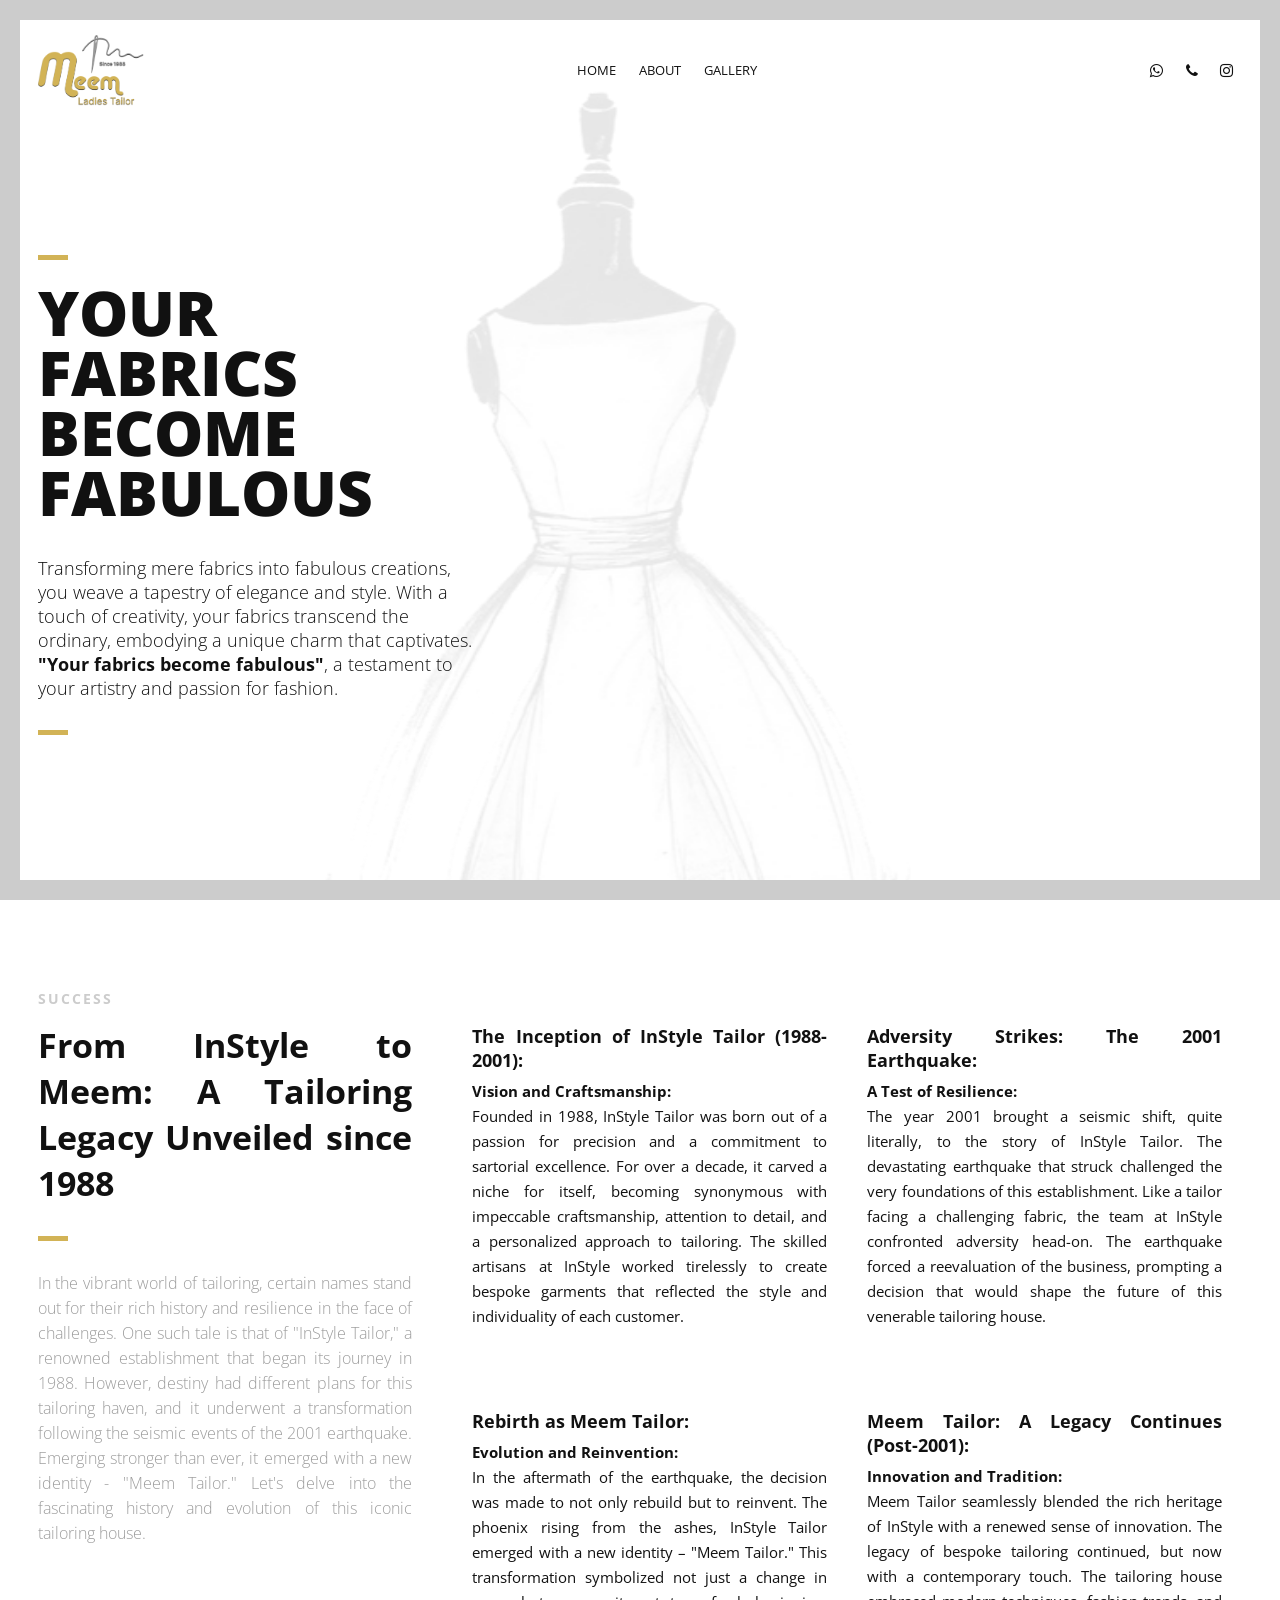
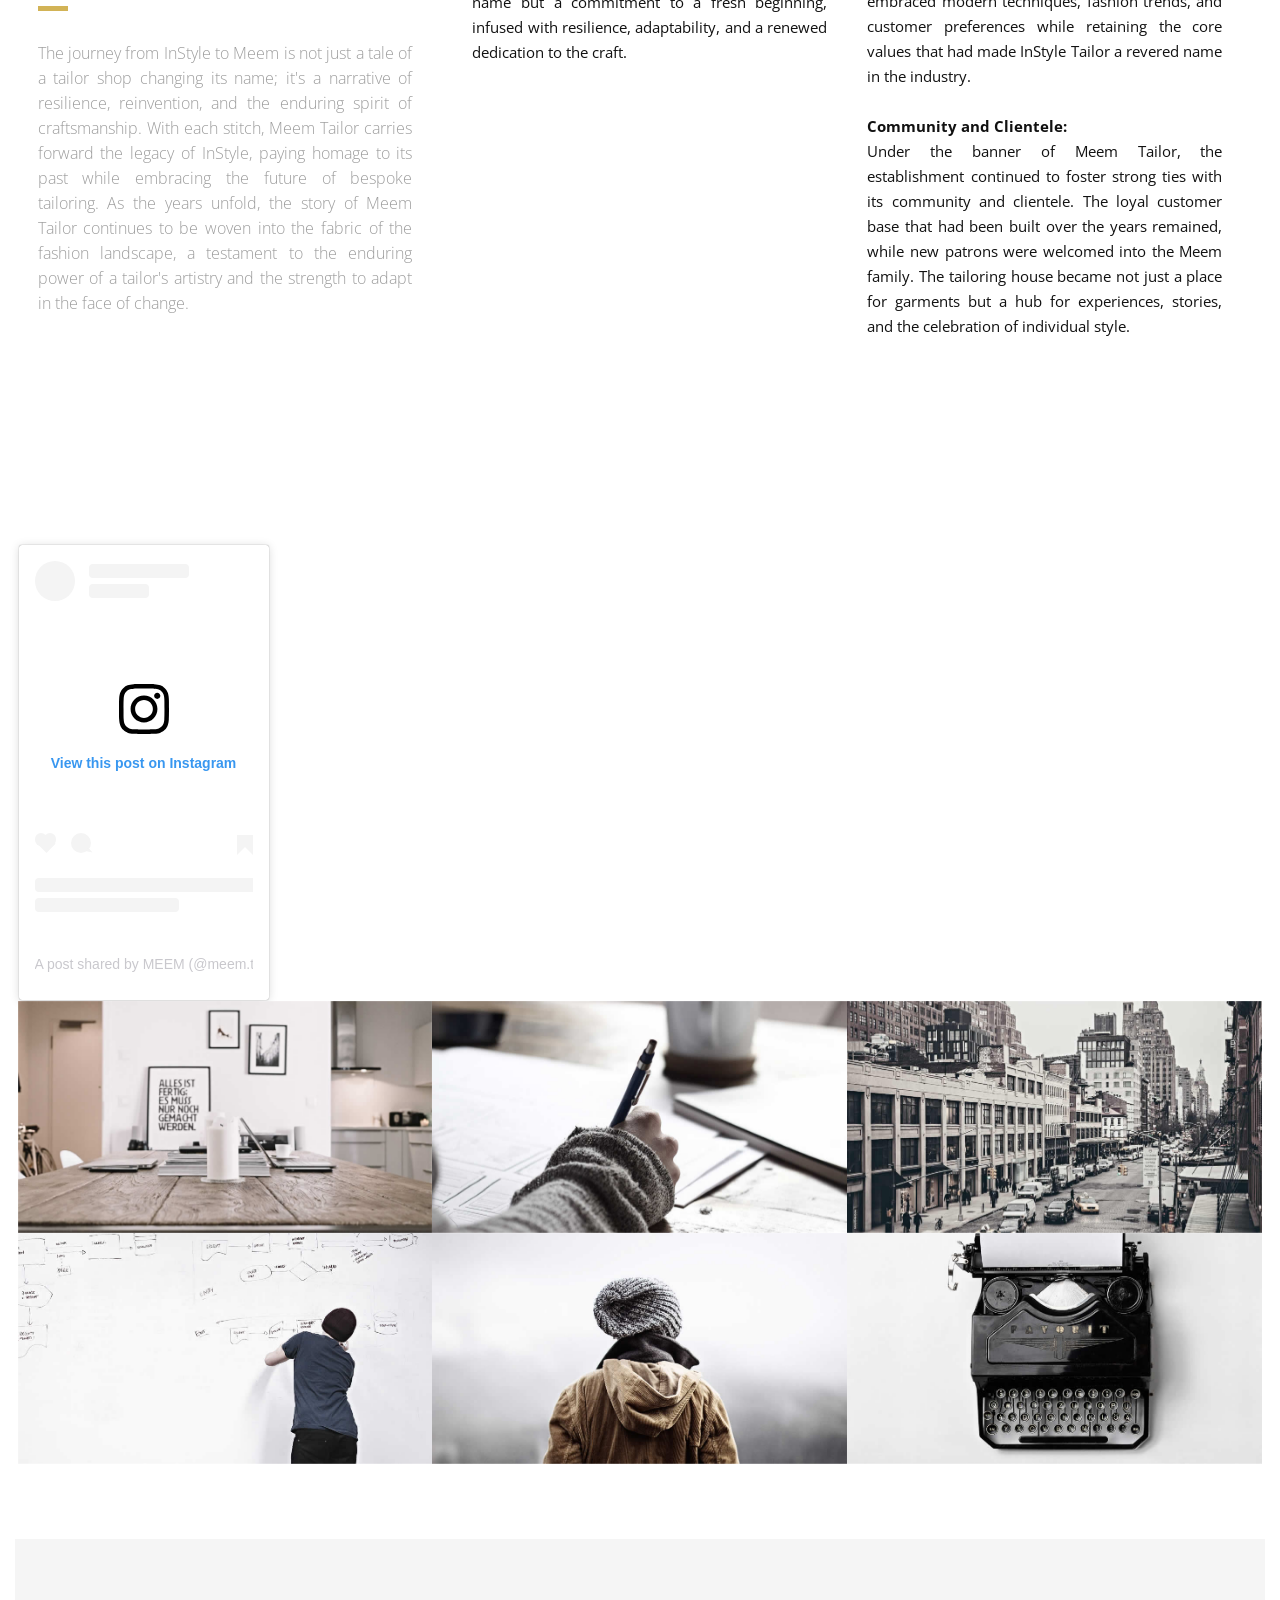
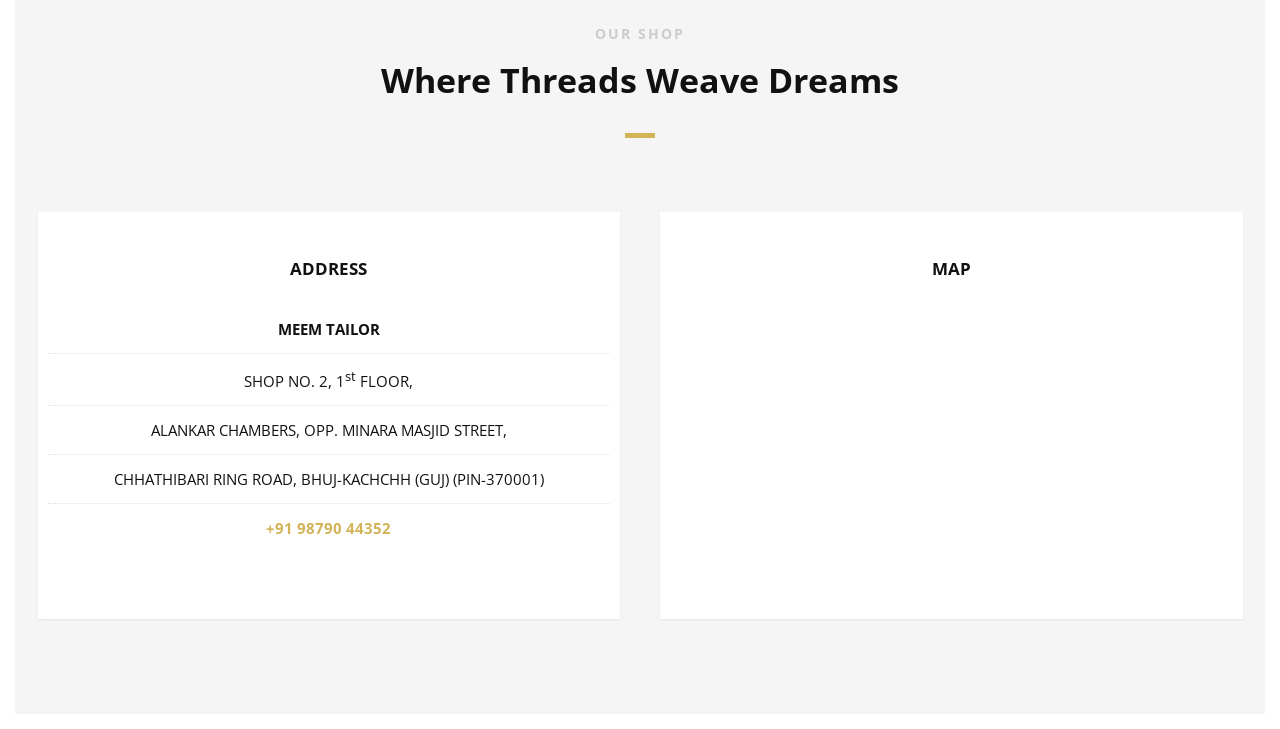
==== commit 3b80ca3b: "maskwbd" ====
--- a/index.html
+++ b/index.html
@@ -70,7 +70,7 @@
 
                             <!--The Logo that is shown on the sticky Navigation Bar-->
 
-                            <img src="images/logo200.png" width="150" id="navigation-logo" alt="Landing Page" />
+                            <img src="images/logo200.png" width="100" id="navigation-logo" alt="Landing Page" />
                             <!--End of Navigation Logo-->
 
                         </div>
@@ -112,9 +112,9 @@
                                 <li>
                                     <a href="#gallery">Gallery</a>
                                 </li>
-                                <li>
+                                <!-- <li>
                                     <a href="#clients">Services</a>
-                                </li>
+                                </li> -->
                             </ul>
                         </nav>
                         <!--End of Main Navigation-->
@@ -282,6 +282,9 @@
             <aside id="gallery" class="row text-center scrollto clearfix" data-featherlight-gallery
                 data-featherlight-filter="a">
 
+                <blockquote class="instagram-media" data-instgrm-permalink="https://www.instagram.com/p/DAu3L-Gt8Hs/?utm_source=ig_embed&amp;utm_campaign=loading" data-instgrm-version="14" style=" background:#FFF; border:0; border-radius:3px; box-shadow:0 0 1px 0 rgba(0,0,0,0.5),0 1px 10px 0 rgba(0,0,0,0.15); margin: 1px; max-width:250px; min-width:150px; padding:0; width:99.375%; width:-webkit-calc(100% - 2px); width:calc(100% - 2px);"><div style="padding:16px;"> <a href="https://www.instagram.com/p/DAu3L-Gt8Hs/?utm_source=ig_embed&amp;utm_campaign=loading" style=" background:#FFFFFF; line-height:0; padding:0 0; text-align:center; text-decoration:none; width:100%;" target="_blank"> <div style=" display: flex; flex-direction: row; align-items: center;"> <div style="background-color: #F4F4F4; border-radius: 50%; flex-grow: 0; height: 40px; margin-right: 14px; width: 40px;"></div> <div style="display: flex; flex-direction: column; flex-grow: 1; justify-content: center;"> <div style=" background-color: #F4F4F4; border-radius: 4px; flex-grow: 0; height: 14px; margin-bottom: 6px; width: 100px;"></div> <div style=" background-color: #F4F4F4; border-radius: 4px; flex-grow: 0; height: 14px; width: 60px;"></div></div></div><div style="padding: 19% 0;"></div> <div style="display:block; height:50px; margin:0 auto 12px; width:50px;"><svg width="50px" height="50px" viewBox="0 0 60 60" version="1.1" xmlns="https://www.w3.org/2000/svg" xmlns:xlink="https://www.w3.org/1999/xlink"><g stroke="none" stroke-width="1" fill="none" fill-rule="evenodd"><g transform="translate(-511.000000, -20.000000)" fill="#000000"><g><path d="M556.869,30.41 C554.814,30.41 553.148,32.076 553.148,34.131 C553.148,36.186 554.814,37.852 556.869,37.852 C558.924,37.852 560.59,36.186 560.59,34.131 C560.59,32.076 558.924,30.41 556.869,30.41 M541,60.657 C535.114,60.657 530.342,55.887 530.342,50 C530.342,44.114 535.114,39.342 541,39.342 C546.887,39.342 551.658,44.114 551.658,50 C551.658,55.887 546.887,60.657 541,60.657 M541,33.886 C532.1,33.886 524.886,41.1 524.886,50 C524.886,58.899 532.1,66.113 541,66.113 C549.9,66.113 557.115,58.899 557.115,50 C557.115,41.1 549.9,33.886 541,33.886 M565.378,62.101 C565.244,65.022 564.756,66.606 564.346,67.663 C563.803,69.06 563.154,70.057 562.106,71.106 C561.058,72.155 560.06,72.803 558.662,73.347 C557.607,73.757 556.021,74.244 553.102,74.378 C549.944,74.521 548.997,74.552 541,74.552 C533.003,74.552 532.056,74.521 528.898,74.378 C525.979,74.244 524.393,73.757 523.338,73.347 C521.94,72.803 520.942,72.155 519.894,71.106 C518.846,70.057 518.197,69.06 517.654,67.663 C517.244,66.606 516.755,65.022 516.623,62.101 C516.479,58.943 516.448,57.996 516.448,50 C516.448,42.003 516.479,41.056 516.623,37.899 C516.755,34.978 517.244,33.391 517.654,32.338 C518.197,30.938 518.846,29.942 519.894,28.894 C520.942,27.846 521.94,27.196 523.338,26.654 C524.393,26.244 525.979,25.756 528.898,25.623 C532.057,25.479 533.004,25.448 541,25.448 C548.997,25.448 549.943,25.479 553.102,25.623 C556.021,25.756 557.607,26.244 558.662,26.654 C560.06,27.196 561.058,27.846 562.106,28.894 C563.154,29.942 563.803,30.938 564.346,32.338 C564.756,33.391 565.244,34.978 565.378,37.899 C565.522,41.056 565.552,42.003 565.552,50 C565.552,57.996 565.522,58.943 565.378,62.101 M570.82,37.631 C570.674,34.438 570.167,32.258 569.425,30.349 C568.659,28.377 567.633,26.702 565.965,25.035 C564.297,23.368 562.623,22.342 560.652,21.575 C558.743,20.834 556.562,20.326 553.369,20.18 C550.169,20.033 549.148,20 541,20 C532.853,20 531.831,20.033 528.631,20.18 C525.438,20.326 523.257,20.834 521.349,21.575 C519.376,22.342 517.703,23.368 516.035,25.035 C514.368,26.702 513.342,28.377 512.574,30.349 C511.834,32.258 511.326,34.438 511.181,37.631 C511.035,40.831 511,41.851 511,50 C511,58.147 511.035,59.17 511.181,62.369 C511.326,65.562 511.834,67.743 512.574,69.651 C513.342,71.625 514.368,73.296 516.035,74.965 C517.703,76.634 519.376,77.658 521.349,78.425 C523.257,79.167 525.438,79.673 528.631,79.82 C531.831,79.965 532.853,80.001 541,80.001 C549.148,80.001 550.169,79.965 553.369,79.82 C556.562,79.673 558.743,79.167 560.652,78.425 C562.623,77.658 564.297,76.634 565.965,74.965 C567.633,73.296 568.659,71.625 569.425,69.651 C570.167,67.743 570.674,65.562 570.82,62.369 C570.966,59.17 571,58.147 571,50 C571,41.851 570.966,40.831 570.82,37.631"></path></g></g></g></svg></div><div style="padding-top: 8px;"> <div style=" color:#3897f0; font-family:Arial,sans-serif; font-size:14px; font-style:normal; font-weight:550; line-height:18px;">View this post on Instagram</div></div><div style="padding: 12.5% 0;"></div> <div style="display: flex; flex-direction: row; margin-bottom: 14px; align-items: center;"><div> <div style="background-color: #F4F4F4; border-radius: 50%; height: 12.5px; width: 12.5px; transform: translateX(0px) translateY(7px);"></div> <div style="background-color: #F4F4F4; height: 12.5px; transform: rotate(-45deg) translateX(3px) translateY(1px); width: 12.5px; flex-grow: 0; margin-right: 14px; margin-left: 2px;"></div> <div style="background-color: #F4F4F4; border-radius: 50%; height: 12.5px; width: 12.5px; transform: translateX(9px) translateY(-18px);"></div></div><div style="margin-left: 8px;"> <div style=" background-color: #F4F4F4; border-radius: 50%; flex-grow: 0; height: 20px; width: 20px;"></div> <div style=" width: 0; height: 0; border-top: 2px solid transparent; border-left: 6px solid #f4f4f4; border-bottom: 2px solid transparent; transform: translateX(16px) translateY(-4px) rotate(30deg)"></div></div><div style="margin-left: auto;"> <div style=" width: 0px; border-top: 8px solid #F4F4F4; border-right: 8px solid transparent; transform: translateY(16px);"></div> <div style=" background-color: #F4F4F4; flex-grow: 0; height: 12px; width: 16px; transform: translateY(-4px);"></div> <div style=" width: 0; height: 0; border-top: 8px solid #F4F4F4; border-left: 8px solid transparent; transform: translateY(-4px) translateX(8px);"></div></div></div> <div style="display: flex; flex-direction: column; flex-grow: 1; justify-content: center; margin-bottom: 24px;"> <div style=" background-color: #F4F4F4; border-radius: 4px; flex-grow: 0; height: 14px; margin-bottom: 6px; width: 224px;"></div> <div style=" background-color: #F4F4F4; border-radius: 4px; flex-grow: 0; height: 14px; width: 144px;"></div></div></a><p style=" color:#c9c8cd; font-family:Arial,sans-serif; font-size:14px; line-height:17px; margin-bottom:0; margin-top:8px; overflow:hidden; padding:8px 0 7px; text-align:center; text-overflow:ellipsis; white-space:nowrap;"><a href="https://www.instagram.com/p/DAu3L-Gt8Hs/?utm_source=ig_embed&amp;utm_campaign=loading" style=" color:#c9c8cd; font-family:Arial,sans-serif; font-size:14px; font-style:normal; font-weight:normal; line-height:17px; text-decoration:none;" target="_blank">A post shared by MEEM (@meem.tailor)</a></p></div></blockquote>
+<script async src="//www.instagram.com/embed.js"></script>
+
                 <a href="images/gallery-images/gallery-image-1.jpg" data-featherlight="image" class="col-3 wow fadeIn"
                     data-wow-delay="0.1s"><img src="images/gallery-images/gallery-image-1.jpg" alt="Landing Page" /></a>
                 <a href="images/gallery-images/gallery-image-2.jpg" data-featherlight="image" class="col-3 wow fadeIn"
@@ -308,7 +311,7 @@
             <!--End of Testimonials-->
 
             <!--Clients-->
-            <section id="clients" class="scrollto clearfix">
+            <!-- <section id="clients" class="scrollto clearfix">
                 <div class="row clearfix">
 
                     <div class="col-3">
@@ -366,7 +369,7 @@
                     </div>
 
                 </div>
-            </section>
+            </section> -->
             <!--End of Clients-->
 
             <!--Pricing Tables-->
@@ -405,7 +408,7 @@
                         <div class="pricing-block-content">
                             <h3>MAP</h3>
 
-                            <iframe src="https://www.google.com/maps/embed?pb=!1m18!1m12!1m3!1d3753690.014599897!2d65.0565890875!3d23.253532099999997!2m3!1f0!2f0!3f0!3m2!1i1024!2i768!4f13.1!3m3!1m2!1s0x3950e200216495bd%3A0x4c4bbe45d0abf6e8!2sMEEM%20TAILOR!5e0!3m2!1sen!2sin!4v1709362166184!5m2!1sen!2sin" width="400" height="300" style="border:0;" allowfullscreen="" loading="lazy" referrerpolicy="no-referrer-when-downgrade"></iframe>
+                            <iframe src="https://www.google.com/maps/embed?pb=!1m18!1m12!1m3!1d3753690.014599897!2d65.0565890875!3d23.253532099999997!2m3!1f0!2f0!3f0!3m2!1i1024!2i768!4f13.1!3m3!1m2!1s0x3950e200216495bd%3A0x4c4bbe45d0abf6e8!2sMEEM%20TAILOR!5e0!3m2!1sen!2sin!4v1709362166184!5m2!1sen!2sin" height="300" style="border:0;" allowfullscreen="" loading="lazy" referrerpolicy="no-referrer-when-downgrade"></iframe>
                              
                         </div>
                     </div>
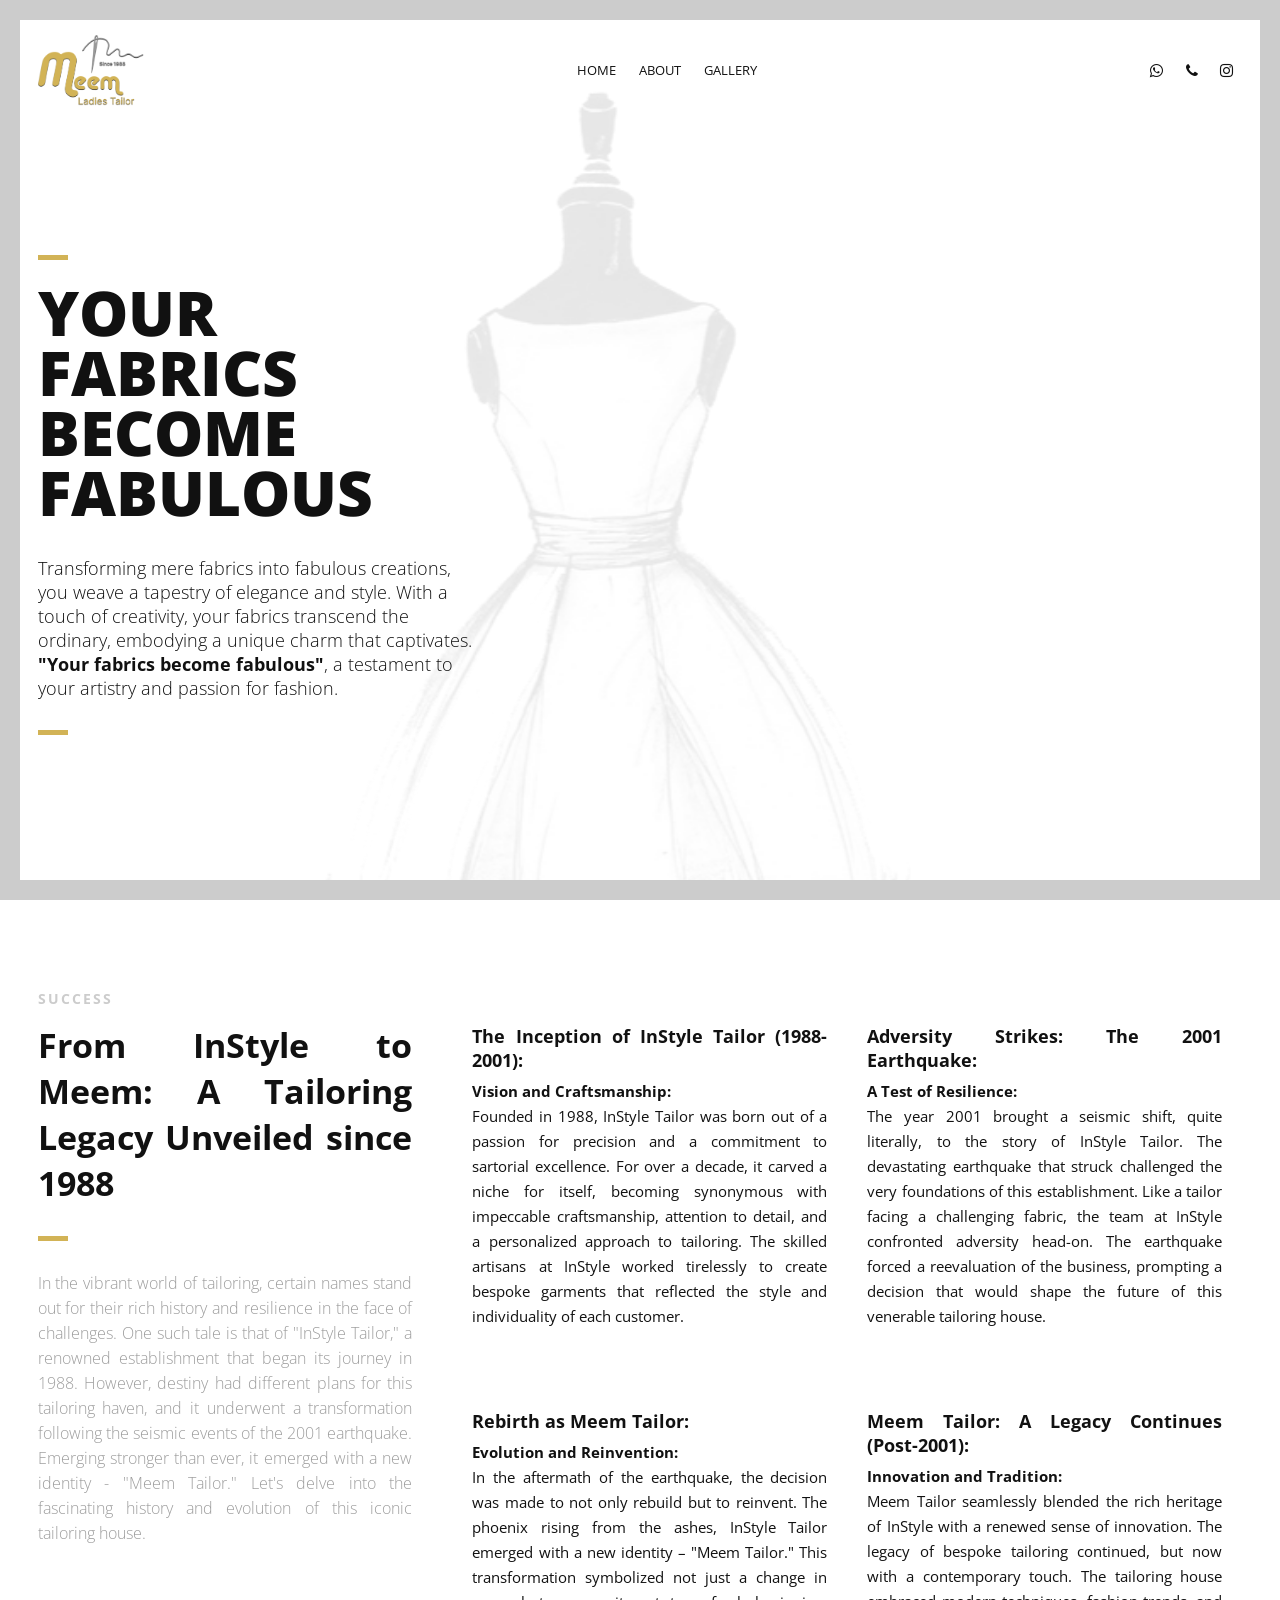
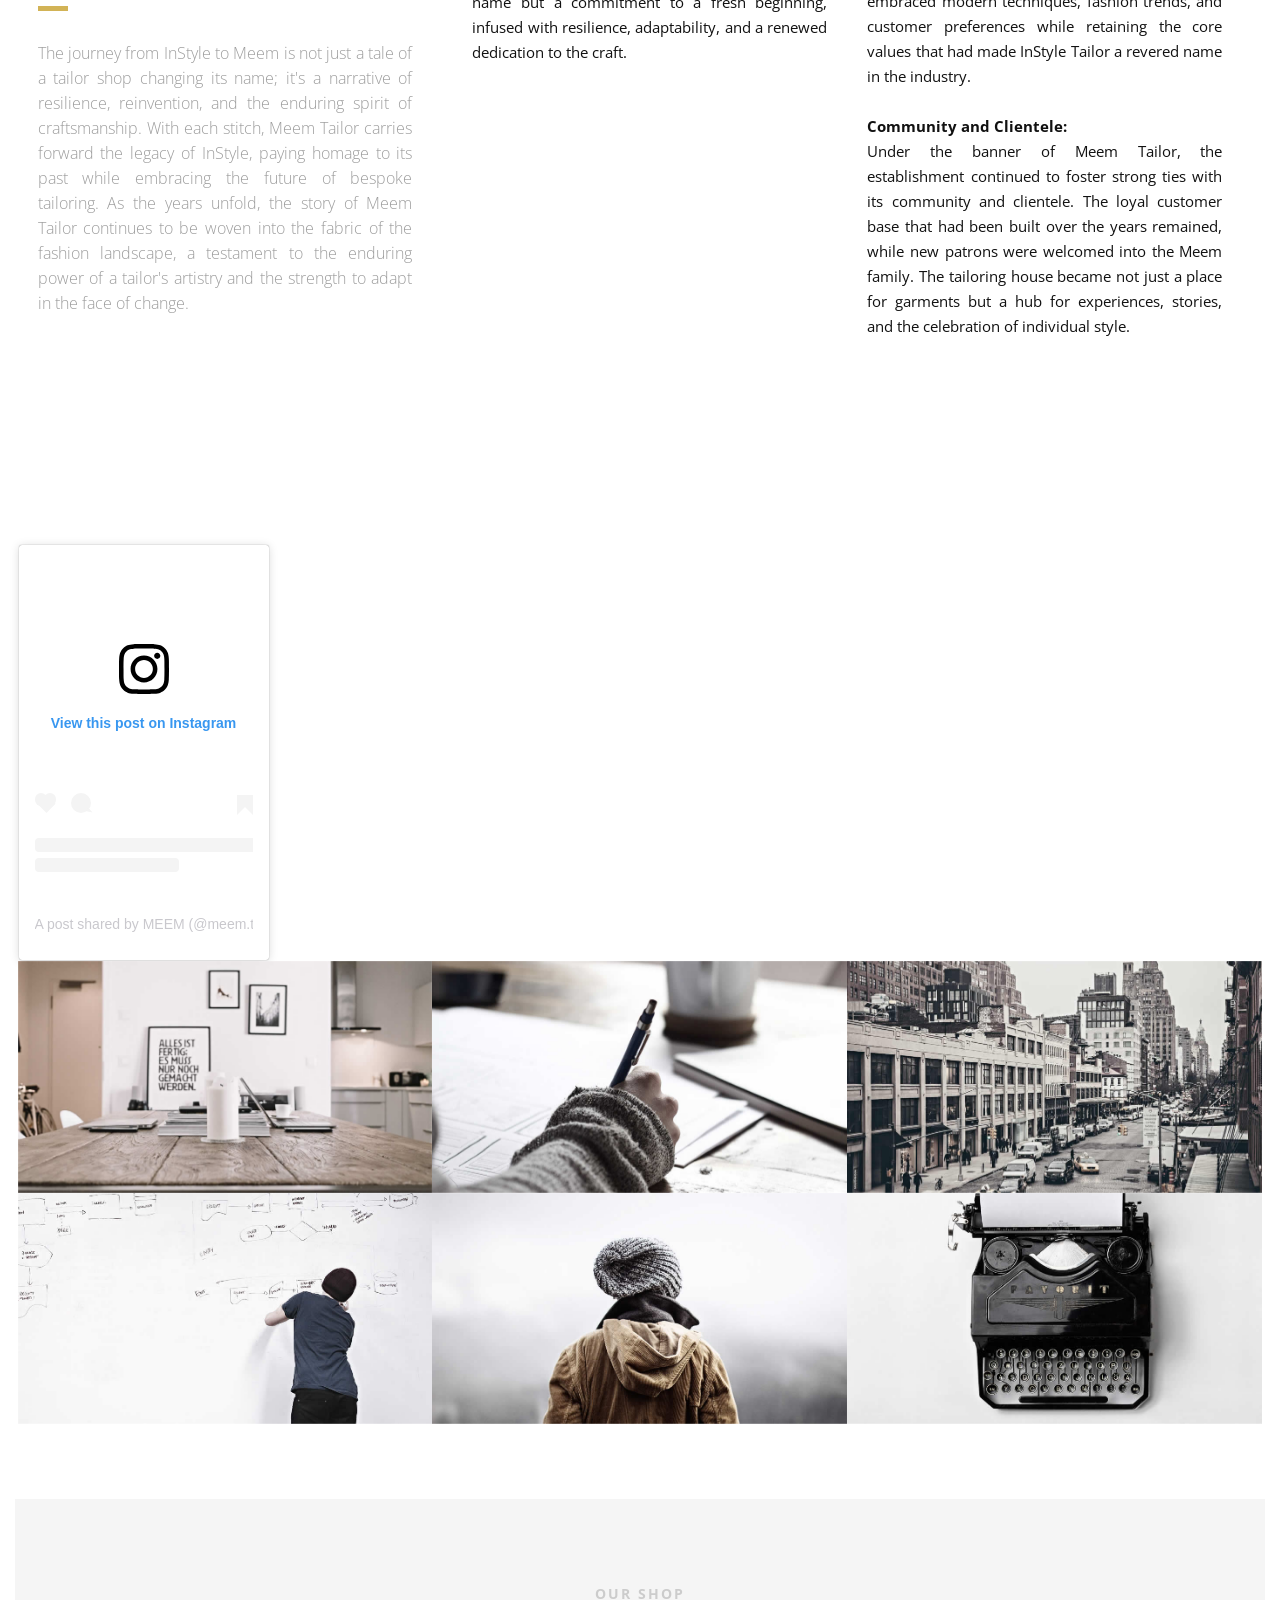
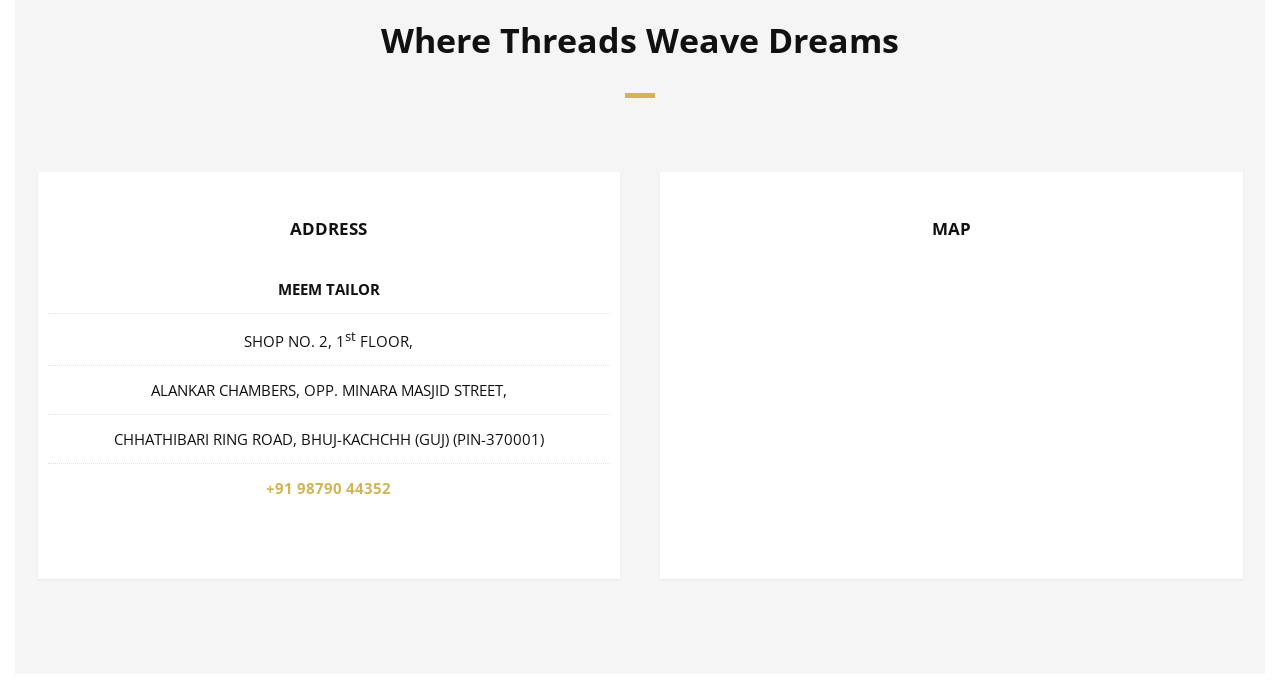
==== commit ec0688d2: "asas" ====
--- a/index.html
+++ b/index.html
@@ -15,6 +15,8 @@
     <!--Favicon-->
     <link rel="shortcut icon" href="images/favicon.ico" title="Favicon" />
 
+    <script async src="//www.instagram.com/embed.js"></script>
+
     <!-- Main CSS Files -->
     <link rel="stylesheet" href="css/style.css">
 
@@ -30,8 +32,8 @@
     <!--Google Webfonts-->
     <link href='https://fonts.googleapis.com/css?family=Open+Sans:400,300,600,700,800' rel='stylesheet' type='text/css'>
 
-    
-        
+
+
 </head>
 
 <body>
@@ -282,8 +284,98 @@
             <aside id="gallery" class="row text-center scrollto clearfix" data-featherlight-gallery
                 data-featherlight-filter="a">
 
-                <blockquote class="instagram-media" data-instgrm-permalink="https://www.instagram.com/p/DAu3L-Gt8Hs/?utm_source=ig_embed&amp;utm_campaign=loading" data-instgrm-version="14" style=" background:#FFF; border:0; border-radius:3px; box-shadow:0 0 1px 0 rgba(0,0,0,0.5),0 1px 10px 0 rgba(0,0,0,0.15); margin: 1px; max-width:250px; min-width:150px; padding:0; width:99.375%; width:-webkit-calc(100% - 2px); width:calc(100% - 2px);"><div style="padding:16px;"> <a href="https://www.instagram.com/p/DAu3L-Gt8Hs/?utm_source=ig_embed&amp;utm_campaign=loading" style=" background:#FFFFFF; line-height:0; padding:0 0; text-align:center; text-decoration:none; width:100%;" target="_blank"> <div style=" display: flex; flex-direction: row; align-items: center;"> <div style="background-color: #F4F4F4; border-radius: 50%; flex-grow: 0; height: 40px; margin-right: 14px; width: 40px;"></div> <div style="display: flex; flex-direction: column; flex-grow: 1; justify-content: center;"> <div style=" background-color: #F4F4F4; border-radius: 4px; flex-grow: 0; height: 14px; margin-bottom: 6px; width: 100px;"></div> <div style=" background-color: #F4F4F4; border-radius: 4px; flex-grow: 0; height: 14px; width: 60px;"></div></div></div><div style="padding: 19% 0;"></div> <div style="display:block; height:50px; margin:0 auto 12px; width:50px;"><svg width="50px" height="50px" viewBox="0 0 60 60" version="1.1" xmlns="https://www.w3.org/2000/svg" xmlns:xlink="https://www.w3.org/1999/xlink"><g stroke="none" stroke-width="1" fill="none" fill-rule="evenodd"><g transform="translate(-511.000000, -20.000000)" fill="#000000"><g><path d="M556.869,30.41 C554.814,30.41 553.148,32.076 553.148,34.131 C553.148,36.186 554.814,37.852 556.869,37.852 C558.924,37.852 560.59,36.186 560.59,34.131 C560.59,32.076 558.924,30.41 556.869,30.41 M541,60.657 C535.114,60.657 530.342,55.887 530.342,50 C530.342,44.114 535.114,39.342 541,39.342 C546.887,39.342 551.658,44.114 551.658,50 C551.658,55.887 546.887,60.657 541,60.657 M541,33.886 C532.1,33.886 524.886,41.1 524.886,50 C524.886,58.899 532.1,66.113 541,66.113 C549.9,66.113 557.115,58.899 557.115,50 C557.115,41.1 549.9,33.886 541,33.886 M565.378,62.101 C565.244,65.022 564.756,66.606 564.346,67.663 C563.803,69.06 563.154,70.057 562.106,71.106 C561.058,72.155 560.06,72.803 558.662,73.347 C557.607,73.757 556.021,74.244 553.102,74.378 C549.944,74.521 548.997,74.552 541,74.552 C533.003,74.552 532.056,74.521 528.898,74.378 C525.979,74.244 524.393,73.757 523.338,73.347 C521.94,72.803 520.942,72.155 519.894,71.106 C518.846,70.057 518.197,69.06 517.654,67.663 C517.244,66.606 516.755,65.022 516.623,62.101 C516.479,58.943 516.448,57.996 516.448,50 C516.448,42.003 516.479,41.056 516.623,37.899 C516.755,34.978 517.244,33.391 517.654,32.338 C518.197,30.938 518.846,29.942 519.894,28.894 C520.942,27.846 521.94,27.196 523.338,26.654 C524.393,26.244 525.979,25.756 528.898,25.623 C532.057,25.479 533.004,25.448 541,25.448 C548.997,25.448 549.943,25.479 553.102,25.623 C556.021,25.756 557.607,26.244 558.662,26.654 C560.06,27.196 561.058,27.846 562.106,28.894 C563.154,29.942 563.803,30.938 564.346,32.338 C564.756,33.391 565.244,34.978 565.378,37.899 C565.522,41.056 565.552,42.003 565.552,50 C565.552,57.996 565.522,58.943 565.378,62.101 M570.82,37.631 C570.674,34.438 570.167,32.258 569.425,30.349 C568.659,28.377 567.633,26.702 565.965,25.035 C564.297,23.368 562.623,22.342 560.652,21.575 C558.743,20.834 556.562,20.326 553.369,20.18 C550.169,20.033 549.148,20 541,20 C532.853,20 531.831,20.033 528.631,20.18 C525.438,20.326 523.257,20.834 521.349,21.575 C519.376,22.342 517.703,23.368 516.035,25.035 C514.368,26.702 513.342,28.377 512.574,30.349 C511.834,32.258 511.326,34.438 511.181,37.631 C511.035,40.831 511,41.851 511,50 C511,58.147 511.035,59.17 511.181,62.369 C511.326,65.562 511.834,67.743 512.574,69.651 C513.342,71.625 514.368,73.296 516.035,74.965 C517.703,76.634 519.376,77.658 521.349,78.425 C523.257,79.167 525.438,79.673 528.631,79.82 C531.831,79.965 532.853,80.001 541,80.001 C549.148,80.001 550.169,79.965 553.369,79.82 C556.562,79.673 558.743,79.167 560.652,78.425 C562.623,77.658 564.297,76.634 565.965,74.965 C567.633,73.296 568.659,71.625 569.425,69.651 C570.167,67.743 570.674,65.562 570.82,62.369 C570.966,59.17 571,58.147 571,50 C571,41.851 570.966,40.831 570.82,37.631"></path></g></g></g></svg></div><div style="padding-top: 8px;"> <div style=" color:#3897f0; font-family:Arial,sans-serif; font-size:14px; font-style:normal; font-weight:550; line-height:18px;">View this post on Instagram</div></div><div style="padding: 12.5% 0;"></div> <div style="display: flex; flex-direction: row; margin-bottom: 14px; align-items: center;"><div> <div style="background-color: #F4F4F4; border-radius: 50%; height: 12.5px; width: 12.5px; transform: translateX(0px) translateY(7px);"></div> <div style="background-color: #F4F4F4; height: 12.5px; transform: rotate(-45deg) translateX(3px) translateY(1px); width: 12.5px; flex-grow: 0; margin-right: 14px; margin-left: 2px;"></div> <div style="background-color: #F4F4F4; border-radius: 50%; height: 12.5px; width: 12.5px; transform: translateX(9px) translateY(-18px);"></div></div><div style="margin-left: 8px;"> <div style=" background-color: #F4F4F4; border-radius: 50%; flex-grow: 0; height: 20px; width: 20px;"></div> <div style=" width: 0; height: 0; border-top: 2px solid transparent; border-left: 6px solid #f4f4f4; border-bottom: 2px solid transparent; transform: translateX(16px) translateY(-4px) rotate(30deg)"></div></div><div style="margin-left: auto;"> <div style=" width: 0px; border-top: 8px solid #F4F4F4; border-right: 8px solid transparent; transform: translateY(16px);"></div> <div style=" background-color: #F4F4F4; flex-grow: 0; height: 12px; width: 16px; transform: translateY(-4px);"></div> <div style=" width: 0; height: 0; border-top: 8px solid #F4F4F4; border-left: 8px solid transparent; transform: translateY(-4px) translateX(8px);"></div></div></div> <div style="display: flex; flex-direction: column; flex-grow: 1; justify-content: center; margin-bottom: 24px;"> <div style=" background-color: #F4F4F4; border-radius: 4px; flex-grow: 0; height: 14px; margin-bottom: 6px; width: 224px;"></div> <div style=" background-color: #F4F4F4; border-radius: 4px; flex-grow: 0; height: 14px; width: 144px;"></div></div></a><p style=" color:#c9c8cd; font-family:Arial,sans-serif; font-size:14px; line-height:17px; margin-bottom:0; margin-top:8px; overflow:hidden; padding:8px 0 7px; text-align:center; text-overflow:ellipsis; white-space:nowrap;"><a href="https://www.instagram.com/p/DAu3L-Gt8Hs/?utm_source=ig_embed&amp;utm_campaign=loading" style=" color:#c9c8cd; font-family:Arial,sans-serif; font-size:14px; font-style:normal; font-weight:normal; line-height:17px; text-decoration:none;" target="_blank">A post shared by MEEM (@meem.tailor)</a></p></div></blockquote>
-<script async src="//www.instagram.com/embed.js"></script>
+                <blockquote class="instagram-media"
+                    data-instgrm-permalink="https://www.instagram.com/p/DAu3L-Gt8Hs/?utm_source=ig_embed&amp;utm_campaign=loading"
+                    data-instgrm-version="14"
+                    style=" background:#FFF; border:0; border-radius:3px; box-shadow:0 0 1px 0 rgba(0,0,0,0.5),0 1px 10px 0 rgba(0,0,0,0.15); margin: 1px; max-width:250px; min-width:150px; padding:0; width:99.375%; width:-webkit-calc(100% - 2px); width:calc(100% - 2px);">
+                    <div style="padding:16px;"> <a
+                            href="https://www.instagram.com/p/DAu3L-Gt8Hs/?utm_source=ig_embed&amp;utm_campaign=loading"
+                            style=" background:#FFFFFF; line-height:0; padding:0 0; text-align:center; text-decoration:none; width:100%;"
+                            target="_blank">
+                            <!-- <div style=" display: flex; flex-direction: row; align-items: center;">
+                                <div
+                                    style="background-color: #F4F4F4; border-radius: 50%; flex-grow: 0; height: 40px; margin-right: 14px; width: 40px;">
+                                </div>
+                                <div
+                                    style="display: flex; flex-direction: column; flex-grow: 1; justify-content: center;">
+                                    <div
+                                        style=" background-color: #F4F4F4; border-radius: 4px; flex-grow: 0; height: 14px; margin-bottom: 6px; width: 100px;">
+                                    </div>
+                                    <div
+                                        style=" background-color: #F4F4F4; border-radius: 4px; flex-grow: 0; height: 14px; width: 60px;">
+                                    </div>
+                                </div>
+                            </div> -->
+                            <div style="padding: 19% 0;"></div>
+                            <div style="display:block; height:50px; margin:0 auto 12px; width:50px;"><svg width="50px"
+                                    height="50px" viewBox="0 0 60 60" version="1.1" xmlns="https://www.w3.org/2000/svg"
+                                    xmlns:xlink="https://www.w3.org/1999/xlink">
+                                    <g stroke="none" stroke-width="1" fill="none" fill-rule="evenodd">
+                                        <g transform="translate(-511.000000, -20.000000)" fill="#000000">
+                                            <g>
+                                                <path
+                                                    d="M556.869,30.41 C554.814,30.41 553.148,32.076 553.148,34.131 C553.148,36.186 554.814,37.852 556.869,37.852 C558.924,37.852 560.59,36.186 560.59,34.131 C560.59,32.076 558.924,30.41 556.869,30.41 M541,60.657 C535.114,60.657 530.342,55.887 530.342,50 C530.342,44.114 535.114,39.342 541,39.342 C546.887,39.342 551.658,44.114 551.658,50 C551.658,55.887 546.887,60.657 541,60.657 M541,33.886 C532.1,33.886 524.886,41.1 524.886,50 C524.886,58.899 532.1,66.113 541,66.113 C549.9,66.113 557.115,58.899 557.115,50 C557.115,41.1 549.9,33.886 541,33.886 M565.378,62.101 C565.244,65.022 564.756,66.606 564.346,67.663 C563.803,69.06 563.154,70.057 562.106,71.106 C561.058,72.155 560.06,72.803 558.662,73.347 C557.607,73.757 556.021,74.244 553.102,74.378 C549.944,74.521 548.997,74.552 541,74.552 C533.003,74.552 532.056,74.521 528.898,74.378 C525.979,74.244 524.393,73.757 523.338,73.347 C521.94,72.803 520.942,72.155 519.894,71.106 C518.846,70.057 518.197,69.06 517.654,67.663 C517.244,66.606 516.755,65.022 516.623,62.101 C516.479,58.943 516.448,57.996 516.448,50 C516.448,42.003 516.479,41.056 516.623,37.899 C516.755,34.978 517.244,33.391 517.654,32.338 C518.197,30.938 518.846,29.942 519.894,28.894 C520.942,27.846 521.94,27.196 523.338,26.654 C524.393,26.244 525.979,25.756 528.898,25.623 C532.057,25.479 533.004,25.448 541,25.448 C548.997,25.448 549.943,25.479 553.102,25.623 C556.021,25.756 557.607,26.244 558.662,26.654 C560.06,27.196 561.058,27.846 562.106,28.894 C563.154,29.942 563.803,30.938 564.346,32.338 C564.756,33.391 565.244,34.978 565.378,37.899 C565.522,41.056 565.552,42.003 565.552,50 C565.552,57.996 565.522,58.943 565.378,62.101 M570.82,37.631 C570.674,34.438 570.167,32.258 569.425,30.349 C568.659,28.377 567.633,26.702 565.965,25.035 C564.297,23.368 562.623,22.342 560.652,21.575 C558.743,20.834 556.562,20.326 553.369,20.18 C550.169,20.033 549.148,20 541,20 C532.853,20 531.831,20.033 528.631,20.18 C525.438,20.326 523.257,20.834 521.349,21.575 C519.376,22.342 517.703,23.368 516.035,25.035 C514.368,26.702 513.342,28.377 512.574,30.349 C511.834,32.258 511.326,34.438 511.181,37.631 C511.035,40.831 511,41.851 511,50 C511,58.147 511.035,59.17 511.181,62.369 C511.326,65.562 511.834,67.743 512.574,69.651 C513.342,71.625 514.368,73.296 516.035,74.965 C517.703,76.634 519.376,77.658 521.349,78.425 C523.257,79.167 525.438,79.673 528.631,79.82 C531.831,79.965 532.853,80.001 541,80.001 C549.148,80.001 550.169,79.965 553.369,79.82 C556.562,79.673 558.743,79.167 560.652,78.425 C562.623,77.658 564.297,76.634 565.965,74.965 C567.633,73.296 568.659,71.625 569.425,69.651 C570.167,67.743 570.674,65.562 570.82,62.369 C570.966,59.17 571,58.147 571,50 C571,41.851 570.966,40.831 570.82,37.631">
+                                                </path>
+                                            </g>
+                                        </g>
+                                    </g>
+                                </svg></div>
+                            <div style="padding-top: 8px;">
+                                <div
+                                    style=" color:#3897f0; font-family:Arial,sans-serif; font-size:14px; font-style:normal; font-weight:550; line-height:18px;">
+                                    View this post on Instagram</div>
+                            </div>
+                            <div style="padding: 12.5% 0;"></div>
+                            <div style="display: flex; flex-direction: row; margin-bottom: 14px; align-items: center;">
+                                <div>
+                                    <div
+                                        style="background-color: #F4F4F4; border-radius: 50%; height: 12.5px; width: 12.5px; transform: translateX(0px) translateY(7px);">
+                                    </div>
+                                    <div
+                                        style="background-color: #F4F4F4; height: 12.5px; transform: rotate(-45deg) translateX(3px) translateY(1px); width: 12.5px; flex-grow: 0; margin-right: 14px; margin-left: 2px;">
+                                    </div>
+                                    <div
+                                        style="background-color: #F4F4F4; border-radius: 50%; height: 12.5px; width: 12.5px; transform: translateX(9px) translateY(-18px);">
+                                    </div>
+                                </div>
+                                <div style="margin-left: 8px;">
+                                    <div
+                                        style=" background-color: #F4F4F4; border-radius: 50%; flex-grow: 0; height: 20px; width: 20px;">
+                                    </div>
+                                    <div
+                                        style=" width: 0; height: 0; border-top: 2px solid transparent; border-left: 6px solid #f4f4f4; border-bottom: 2px solid transparent; transform: translateX(16px) translateY(-4px) rotate(30deg)">
+                                    </div>
+                                </div>
+                                <div style="margin-left: auto;">
+                                    <div
+                                        style=" width: 0px; border-top: 8px solid #F4F4F4; border-right: 8px solid transparent; transform: translateY(16px);">
+                                    </div>
+                                    <div
+                                        style=" background-color: #F4F4F4; flex-grow: 0; height: 12px; width: 16px; transform: translateY(-4px);">
+                                    </div>
+                                    <div
+                                        style=" width: 0; height: 0; border-top: 8px solid #F4F4F4; border-left: 8px solid transparent; transform: translateY(-4px) translateX(8px);">
+                                    </div>
+                                </div>
+                            </div>
+                            <div
+                                style="display: flex; flex-direction: column; flex-grow: 1; justify-content: center; margin-bottom: 24px;">
+                                <div
+                                    style=" background-color: #F4F4F4; border-radius: 4px; flex-grow: 0; height: 14px; margin-bottom: 6px; width: 224px;">
+                                </div>
+                                <div
+                                    style=" background-color: #F4F4F4; border-radius: 4px; flex-grow: 0; height: 14px; width: 144px;">
+                                </div>
+                            </div>
+                        </a>
+                        <p
+                            style=" color:#c9c8cd; font-family:Arial,sans-serif; font-size:14px; line-height:17px; margin-bottom:0; margin-top:8px; overflow:hidden; padding:8px 0 7px; text-align:center; text-overflow:ellipsis; white-space:nowrap;">
+                            <a href="https://www.instagram.com/p/DAu3L-Gt8Hs/?utm_source=ig_embed&amp;utm_campaign=loading"
+                                style=" color:#c9c8cd; font-family:Arial,sans-serif; font-size:14px; font-style:normal; font-weight:normal; line-height:17px; text-decoration:none;"
+                                target="_blank">A post shared by MEEM (@meem.tailor)</a></p>
+                    </div>
+                </blockquote>
+
 
                 <a href="images/gallery-images/gallery-image-1.jpg" data-featherlight="image" class="col-3 wow fadeIn"
                     data-wow-delay="0.1s"><img src="images/gallery-images/gallery-image-1.jpg" alt="Landing Page" /></a>
@@ -303,11 +395,11 @@
 
 
             <!--Content Section-->
-           
+
             <!--End of Content Section-->
 
             <!--Testimonials-->
-           
+
             <!--End of Testimonials-->
 
             <!--Clients-->
@@ -385,8 +477,8 @@
                     <div class="pricing-block col-2 wow fadeInUp" data-wow-delay="0.4s">
                         <div class="pricing-block-content">
                             <h3>ADDRESS</h3>
-                          
-                            
+
+
                             <ul style="margin-bottom: 32px;">
                                 <li style="font-weight: bold;">MEEM TAILOR</li>
                                 <li>SHOP NO. 2, 1<sup>st</sup> FLOOR,</li>
@@ -394,13 +486,13 @@
                                 <li>CHHATHIBARI RING ROAD, BHUJ-KACHCHH (GUJ) (PIN-370001)</li>
                                 <li><a style="font-weight: bold;" href="tel:+919879044352">+91 98790 44352</a></li>
                             </ul>
-                           
+
                         </div>
                     </div>
                     <!--End Pricing Block-->
 
                     <!--Pricing Block-->
-                   
+
                     <!--End Pricing Block-->
 
                     <!--Pricing Block-->
@@ -408,8 +500,11 @@
                         <div class="pricing-block-content">
                             <h3>MAP</h3>
 
-                            <iframe src="https://www.google.com/maps/embed?pb=!1m18!1m12!1m3!1d3753690.014599897!2d65.0565890875!3d23.253532099999997!2m3!1f0!2f0!3f0!3m2!1i1024!2i768!4f13.1!3m3!1m2!1s0x3950e200216495bd%3A0x4c4bbe45d0abf6e8!2sMEEM%20TAILOR!5e0!3m2!1sen!2sin!4v1709362166184!5m2!1sen!2sin" height="300" style="border:0;" allowfullscreen="" loading="lazy" referrerpolicy="no-referrer-when-downgrade"></iframe>
-                             
+                            <iframe
+                                src="https://www.google.com/maps/embed?pb=!1m18!1m12!1m3!1d3753690.014599897!2d65.0565890875!3d23.253532099999997!2m3!1f0!2f0!3f0!3m2!1i1024!2i768!4f13.1!3m3!1m2!1s0x3950e200216495bd%3A0x4c4bbe45d0abf6e8!2sMEEM%20TAILOR!5e0!3m2!1sen!2sin!4v1709362166184!5m2!1sen!2sin"
+                                height="300" style="border:0;" allowfullscreen="" loading="lazy"
+                                referrerpolicy="no-referrer-when-downgrade"></iframe>
+
                         </div>
                     </div>
                     <!--End Pricing Block-->
@@ -424,7 +519,7 @@
 
         <!--Footer-->
         <footer id="landing-footer" class="clearfix">
-         
+
         </footer>
         <!--End of Footer-->
 
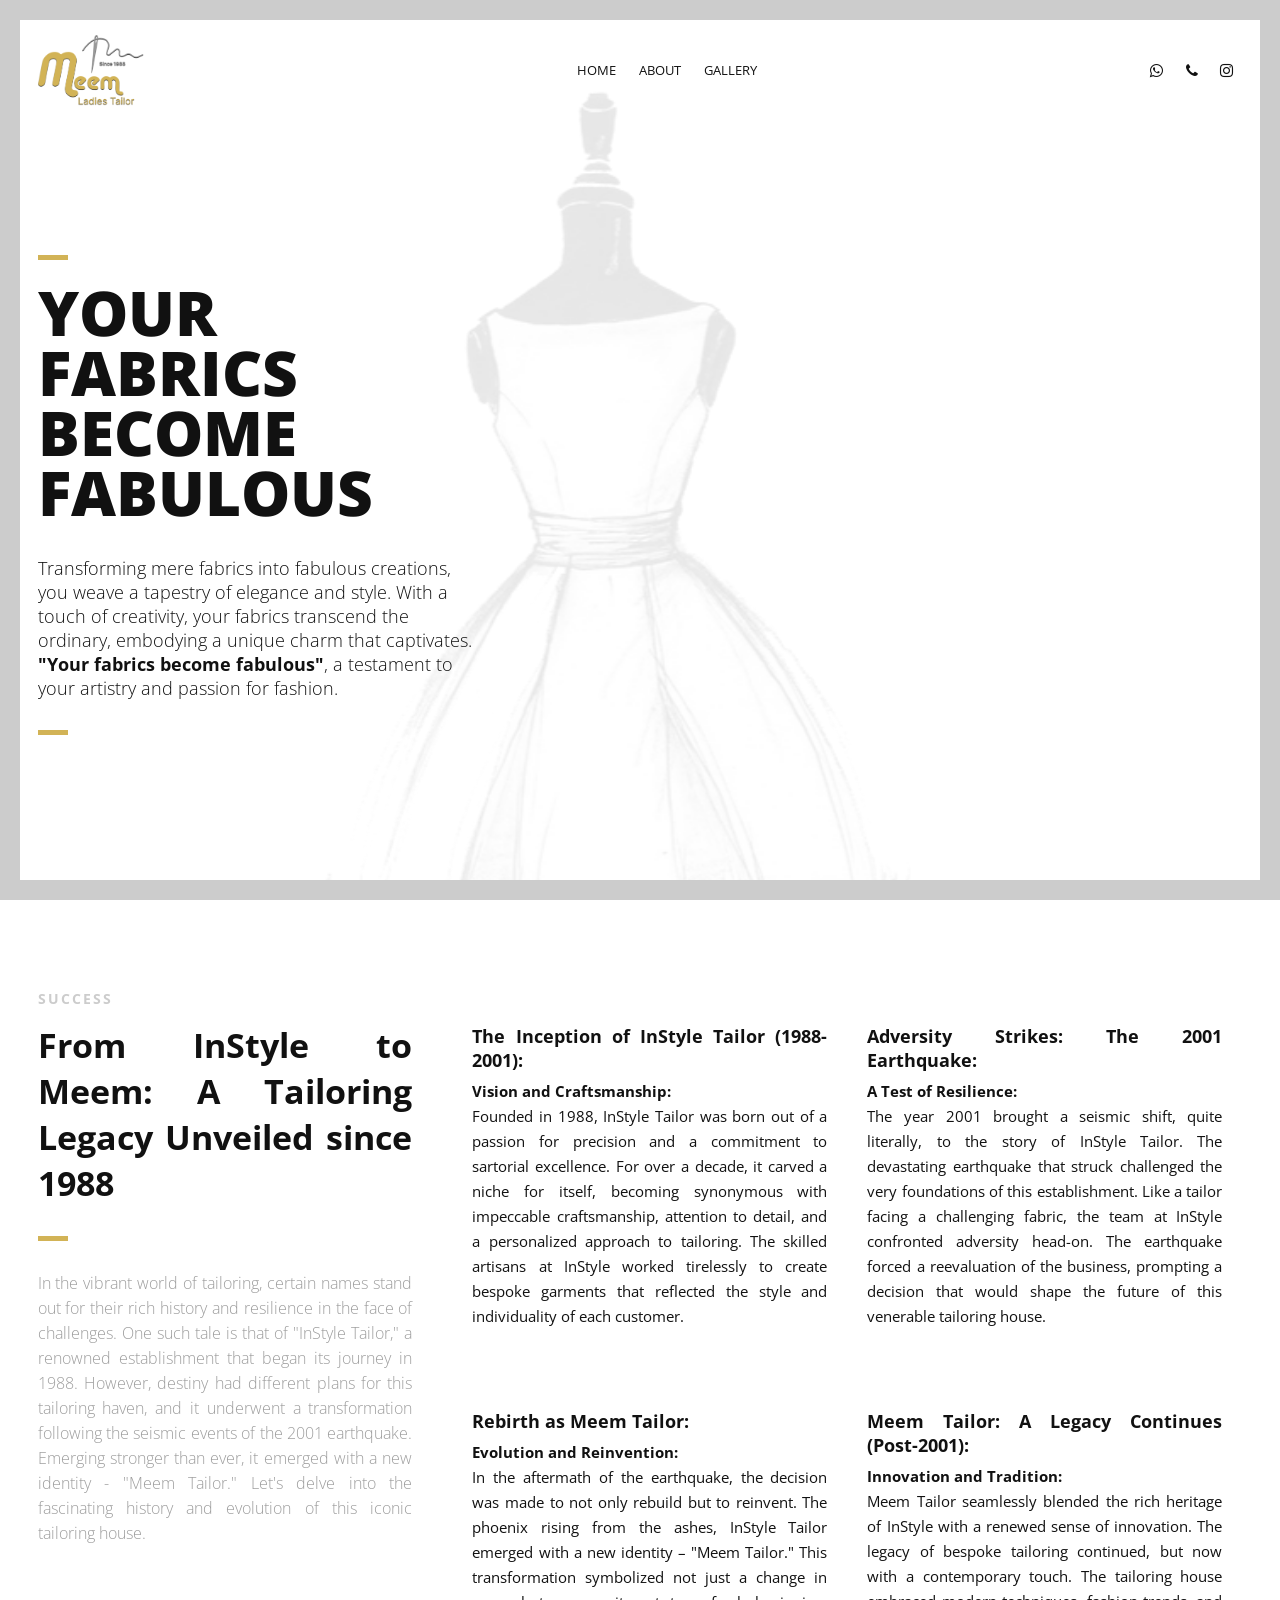
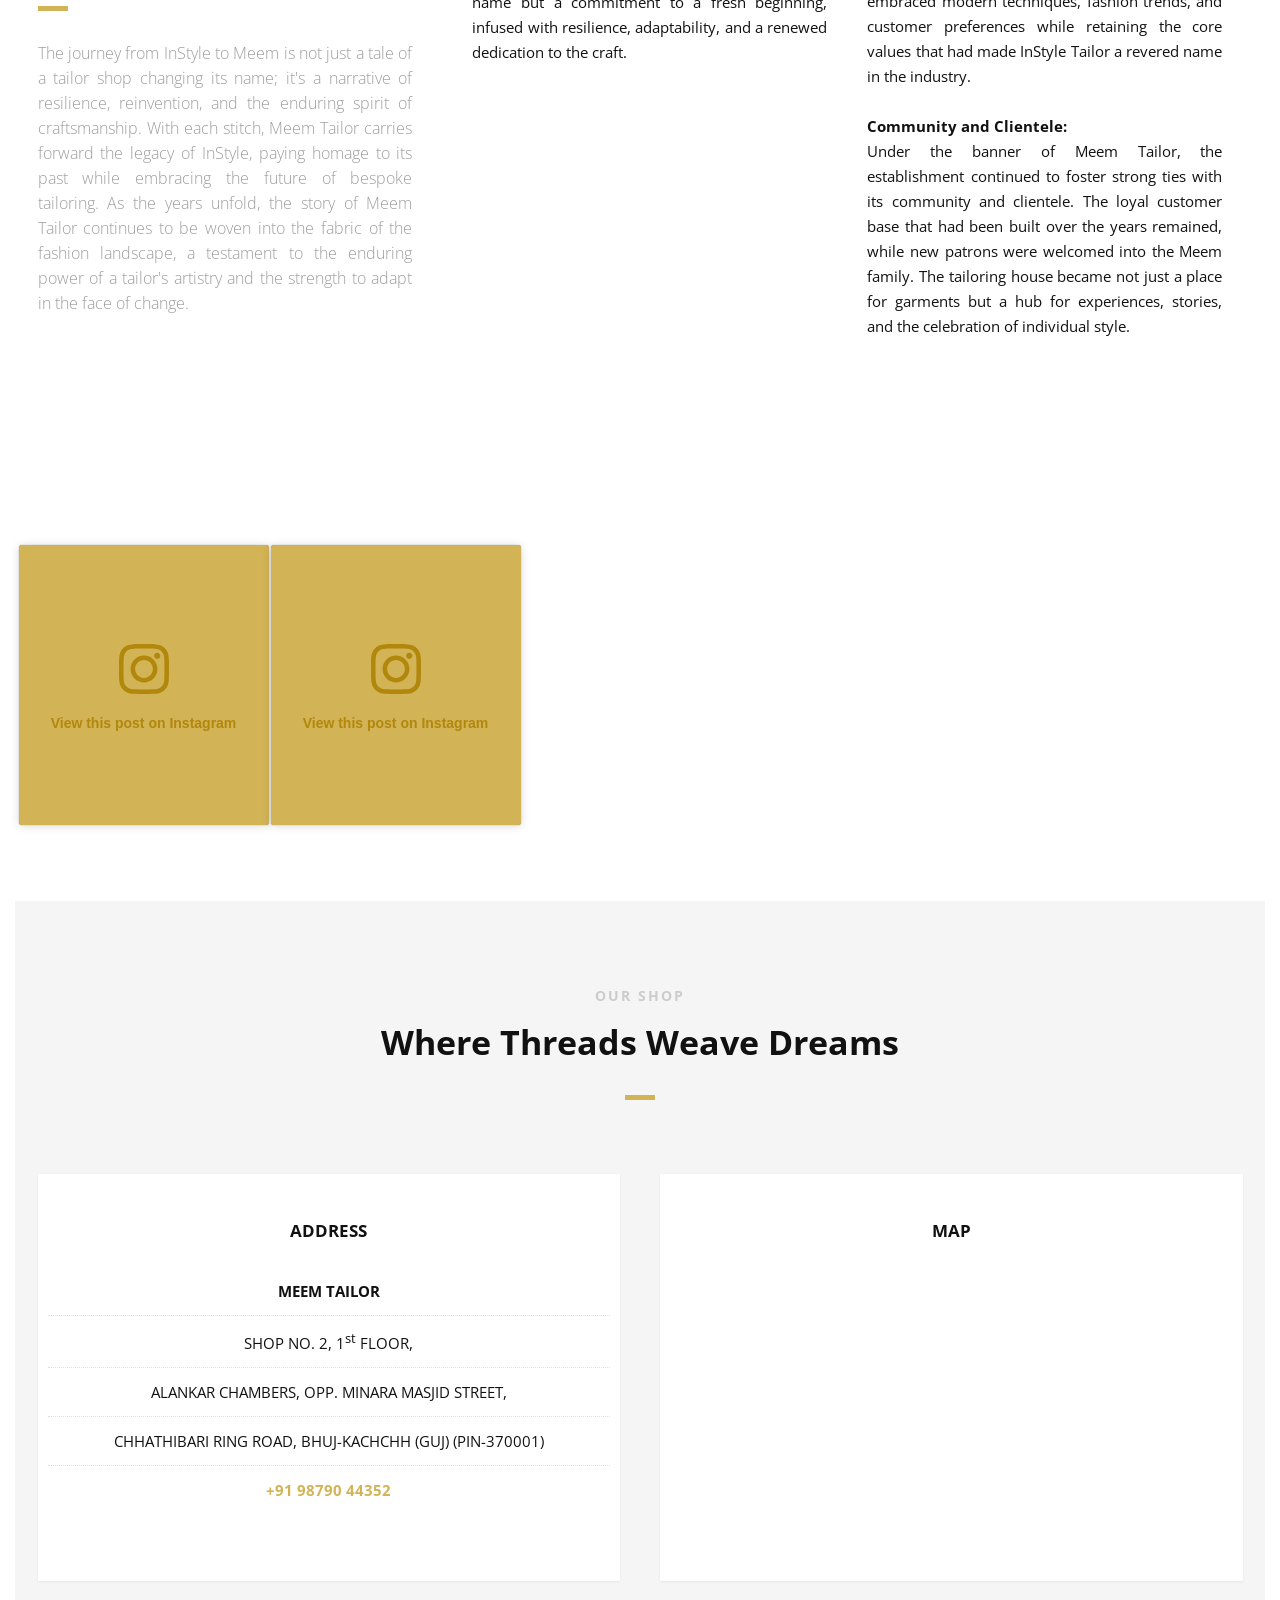
==== commit c258e167: "adaD" ====
--- a/index.html
+++ b/index.html
@@ -281,52 +281,51 @@
 
 
             <!--Gallery-->
-            <aside id="gallery" class="row text-center scrollto clearfix" data-featherlight-gallery
-                data-featherlight-filter="a">
-
-                <blockquote class="instagram-media"
-                    data-instgrm-permalink="https://www.instagram.com/p/DAu3L-Gt8Hs/?utm_source=ig_embed&amp;utm_campaign=loading"
-                    data-instgrm-version="14"
-                    style=" background:#FFF; border:0; border-radius:3px; box-shadow:0 0 1px 0 rgba(0,0,0,0.5),0 1px 10px 0 rgba(0,0,0,0.15); margin: 1px; max-width:250px; min-width:150px; padding:0; width:99.375%; width:-webkit-calc(100% - 2px); width:calc(100% - 2px);">
-                    <div style="padding:16px;"> <a
-                            href="https://www.instagram.com/p/DAu3L-Gt8Hs/?utm_source=ig_embed&amp;utm_campaign=loading"
-                            style=" background:#FFFFFF; line-height:0; padding:0 0; text-align:center; text-decoration:none; width:100%;"
-                            target="_blank">
-                            <!-- <div style=" display: flex; flex-direction: row; align-items: center;">
-                                <div
-                                    style="background-color: #F4F4F4; border-radius: 50%; flex-grow: 0; height: 40px; margin-right: 14px; width: 40px;">
+           
+                <div class="row" style="display: flex;">
+                    <blockquote class="instagram-media"
+                        data-instgrm-permalink="https://www.instagram.com/p/DAu3L-Gt8Hs/?utm_source=ig_embed&amp;utm_campaign=loading"
+                        data-instgrm-version="14"
+                        style=" background:#d2b356; border:0; border-radius:3px; box-shadow:0 0 1px 0 rgba(0,0,0,0.5),0 1px 10px 0 rgba(0,0,0,0.15); margin: 1px; max-width:250px; min-width:150px; padding:0; width:99.375%; width:-webkit-calc(100% - 2px); width:calc(100% - 2px);">
+                        <div style="padding:16px;"> <a
+                                href="https://www.instagram.com/p/DAu3L-Gt8Hs/?utm_source=ig_embed&amp;utm_campaign=loading"
+                                style=" background:#d2b356; line-height:0; padding:0 0; text-align:center; text-decoration:none; width:100%;"
+                                target="_blank">
+                                <!-- <div style=" display: flex; flex-direction: row; align-items: center;">
+                                <div
+                                    style="background-color: #b1870c; border-radius: 50%; flex-grow: 0; height: 40px; margin-right: 14px; width: 40px;">
                                 </div>
                                 <div
                                     style="display: flex; flex-direction: column; flex-grow: 1; justify-content: center;">
                                     <div
-                                        style=" background-color: #F4F4F4; border-radius: 4px; flex-grow: 0; height: 14px; margin-bottom: 6px; width: 100px;">
-                                    </div>
-                                    <div
-                                        style=" background-color: #F4F4F4; border-radius: 4px; flex-grow: 0; height: 14px; width: 60px;">
+                                        style=" background-color: #b1870c; border-radius: 4px; flex-grow: 0; height: 14px; margin-bottom: 6px; width: 100px;">
+                                    </div>
+                                    <div
+                                        style=" background-color: #b1870c; border-radius: 4px; flex-grow: 0; height: 14px; width: 60px;">
                                     </div>
                                 </div>
                             </div> -->
-                            <div style="padding: 19% 0;"></div>
-                            <div style="display:block; height:50px; margin:0 auto 12px; width:50px;"><svg width="50px"
-                                    height="50px" viewBox="0 0 60 60" version="1.1" xmlns="https://www.w3.org/2000/svg"
-                                    xmlns:xlink="https://www.w3.org/1999/xlink">
-                                    <g stroke="none" stroke-width="1" fill="none" fill-rule="evenodd">
-                                        <g transform="translate(-511.000000, -20.000000)" fill="#000000">
-                                            <g>
-                                                <path
-                                                    d="M556.869,30.41 C554.814,30.41 553.148,32.076 553.148,34.131 C553.148,36.186 554.814,37.852 556.869,37.852 C558.924,37.852 560.59,36.186 560.59,34.131 C560.59,32.076 558.924,30.41 556.869,30.41 M541,60.657 C535.114,60.657 530.342,55.887 530.342,50 C530.342,44.114 535.114,39.342 541,39.342 C546.887,39.342 551.658,44.114 551.658,50 C551.658,55.887 546.887,60.657 541,60.657 M541,33.886 C532.1,33.886 524.886,41.1 524.886,50 C524.886,58.899 532.1,66.113 541,66.113 C549.9,66.113 557.115,58.899 557.115,50 C557.115,41.1 549.9,33.886 541,33.886 M565.378,62.101 C565.244,65.022 564.756,66.606 564.346,67.663 C563.803,69.06 563.154,70.057 562.106,71.106 C561.058,72.155 560.06,72.803 558.662,73.347 C557.607,73.757 556.021,74.244 553.102,74.378 C549.944,74.521 548.997,74.552 541,74.552 C533.003,74.552 532.056,74.521 528.898,74.378 C525.979,74.244 524.393,73.757 523.338,73.347 C521.94,72.803 520.942,72.155 519.894,71.106 C518.846,70.057 518.197,69.06 517.654,67.663 C517.244,66.606 516.755,65.022 516.623,62.101 C516.479,58.943 516.448,57.996 516.448,50 C516.448,42.003 516.479,41.056 516.623,37.899 C516.755,34.978 517.244,33.391 517.654,32.338 C518.197,30.938 518.846,29.942 519.894,28.894 C520.942,27.846 521.94,27.196 523.338,26.654 C524.393,26.244 525.979,25.756 528.898,25.623 C532.057,25.479 533.004,25.448 541,25.448 C548.997,25.448 549.943,25.479 553.102,25.623 C556.021,25.756 557.607,26.244 558.662,26.654 C560.06,27.196 561.058,27.846 562.106,28.894 C563.154,29.942 563.803,30.938 564.346,32.338 C564.756,33.391 565.244,34.978 565.378,37.899 C565.522,41.056 565.552,42.003 565.552,50 C565.552,57.996 565.522,58.943 565.378,62.101 M570.82,37.631 C570.674,34.438 570.167,32.258 569.425,30.349 C568.659,28.377 567.633,26.702 565.965,25.035 C564.297,23.368 562.623,22.342 560.652,21.575 C558.743,20.834 556.562,20.326 553.369,20.18 C550.169,20.033 549.148,20 541,20 C532.853,20 531.831,20.033 528.631,20.18 C525.438,20.326 523.257,20.834 521.349,21.575 C519.376,22.342 517.703,23.368 516.035,25.035 C514.368,26.702 513.342,28.377 512.574,30.349 C511.834,32.258 511.326,34.438 511.181,37.631 C511.035,40.831 511,41.851 511,50 C511,58.147 511.035,59.17 511.181,62.369 C511.326,65.562 511.834,67.743 512.574,69.651 C513.342,71.625 514.368,73.296 516.035,74.965 C517.703,76.634 519.376,77.658 521.349,78.425 C523.257,79.167 525.438,79.673 528.631,79.82 C531.831,79.965 532.853,80.001 541,80.001 C549.148,80.001 550.169,79.965 553.369,79.82 C556.562,79.673 558.743,79.167 560.652,78.425 C562.623,77.658 564.297,76.634 565.965,74.965 C567.633,73.296 568.659,71.625 569.425,69.651 C570.167,67.743 570.674,65.562 570.82,62.369 C570.966,59.17 571,58.147 571,50 C571,41.851 570.966,40.831 570.82,37.631">
-                                                </path>
+                                <div style="padding: 19% 0;"></div>
+                                <div style="display:block; height:50px; margin:0 auto 12px; width:50px;"><svg
+                                        width="50px" height="50px" viewBox="0 0 60 60" version="1.1"
+                                        xmlns="https://www.w3.org/2000/svg" xmlns:xlink="https://www.w3.org/1999/xlink">
+                                        <g stroke="none" stroke-width="1" fill="none" fill-rule="evenodd">
+                                            <g transform="translate(-511.000000, -20.000000)" fill="#b1870c">
+                                                <g>
+                                                    <path
+                                                        d="M556.869,30.41 C554.814,30.41 553.148,32.076 553.148,34.131 C553.148,36.186 554.814,37.852 556.869,37.852 C558.924,37.852 560.59,36.186 560.59,34.131 C560.59,32.076 558.924,30.41 556.869,30.41 M541,60.657 C535.114,60.657 530.342,55.887 530.342,50 C530.342,44.114 535.114,39.342 541,39.342 C546.887,39.342 551.658,44.114 551.658,50 C551.658,55.887 546.887,60.657 541,60.657 M541,33.886 C532.1,33.886 524.886,41.1 524.886,50 C524.886,58.899 532.1,66.113 541,66.113 C549.9,66.113 557.115,58.899 557.115,50 C557.115,41.1 549.9,33.886 541,33.886 M565.378,62.101 C565.244,65.022 564.756,66.606 564.346,67.663 C563.803,69.06 563.154,70.057 562.106,71.106 C561.058,72.155 560.06,72.803 558.662,73.347 C557.607,73.757 556.021,74.244 553.102,74.378 C549.944,74.521 548.997,74.552 541,74.552 C533.003,74.552 532.056,74.521 528.898,74.378 C525.979,74.244 524.393,73.757 523.338,73.347 C521.94,72.803 520.942,72.155 519.894,71.106 C518.846,70.057 518.197,69.06 517.654,67.663 C517.244,66.606 516.755,65.022 516.623,62.101 C516.479,58.943 516.448,57.996 516.448,50 C516.448,42.003 516.479,41.056 516.623,37.899 C516.755,34.978 517.244,33.391 517.654,32.338 C518.197,30.938 518.846,29.942 519.894,28.894 C520.942,27.846 521.94,27.196 523.338,26.654 C524.393,26.244 525.979,25.756 528.898,25.623 C532.057,25.479 533.004,25.448 541,25.448 C548.997,25.448 549.943,25.479 553.102,25.623 C556.021,25.756 557.607,26.244 558.662,26.654 C560.06,27.196 561.058,27.846 562.106,28.894 C563.154,29.942 563.803,30.938 564.346,32.338 C564.756,33.391 565.244,34.978 565.378,37.899 C565.522,41.056 565.552,42.003 565.552,50 C565.552,57.996 565.522,58.943 565.378,62.101 M570.82,37.631 C570.674,34.438 570.167,32.258 569.425,30.349 C568.659,28.377 567.633,26.702 565.965,25.035 C564.297,23.368 562.623,22.342 560.652,21.575 C558.743,20.834 556.562,20.326 553.369,20.18 C550.169,20.033 549.148,20 541,20 C532.853,20 531.831,20.033 528.631,20.18 C525.438,20.326 523.257,20.834 521.349,21.575 C519.376,22.342 517.703,23.368 516.035,25.035 C514.368,26.702 513.342,28.377 512.574,30.349 C511.834,32.258 511.326,34.438 511.181,37.631 C511.035,40.831 511,41.851 511,50 C511,58.147 511.035,59.17 511.181,62.369 C511.326,65.562 511.834,67.743 512.574,69.651 C513.342,71.625 514.368,73.296 516.035,74.965 C517.703,76.634 519.376,77.658 521.349,78.425 C523.257,79.167 525.438,79.673 528.631,79.82 C531.831,79.965 532.853,80.001 541,80.001 C549.148,80.001 550.169,79.965 553.369,79.82 C556.562,79.673 558.743,79.167 560.652,78.425 C562.623,77.658 564.297,76.634 565.965,74.965 C567.633,73.296 568.659,71.625 569.425,69.651 C570.167,67.743 570.674,65.562 570.82,62.369 C570.966,59.17 571,58.147 571,50 C571,41.851 570.966,40.831 570.82,37.631">
+                                                    </path>
+                                                </g>
                                             </g>
                                         </g>
-                                    </g>
-                                </svg></div>
-                            <div style="padding-top: 8px;">
-                                <div
-                                    style=" color:#3897f0; font-family:Arial,sans-serif; font-size:14px; font-style:normal; font-weight:550; line-height:18px;">
-                                    View this post on Instagram</div>
-                            </div>
-                            <div style="padding: 12.5% 0;"></div>
-                            <div style="display: flex; flex-direction: row; margin-bottom: 14px; align-items: center;">
+                                    </svg></div>
+                                <div style="padding-top: 8px;">
+                                    <div
+                                        style=" color:#b1870c; font-family:Arial,sans-serif; font-size:14px; font-style:normal; font-weight:550; line-height:18px;">
+                                        View this post on Instagram</div>
+                                </div>
+                                <div style="padding: 12.5% 0;"></div>
+                                <!-- <div style="display: flex; flex-direction: row; margin-bottom: 14px; align-items: center;">
                                 <div>
                                     <div
                                         style="background-color: #F4F4F4; border-radius: 50%; height: 12.5px; width: 12.5px; transform: translateX(0px) translateY(7px);">
@@ -357,27 +356,126 @@
                                         style=" width: 0; height: 0; border-top: 8px solid #F4F4F4; border-left: 8px solid transparent; transform: translateY(-4px) translateX(8px);">
                                     </div>
                                 </div>
-                            </div>
+                            </div> -->
+                                <!-- <div
+                                style="display: flex; flex-direction: column; flex-grow: 1; justify-content: center; margin-bottom: 24px;">
+                                <div
+                                    style=" background-color: #F4F4F4; border-radius: 4px; flex-grow: 0; height: 14px; margin-bottom: 6px; width: 224px;">
+                                </div>
+                                <div
+                                    style=" background-color: #F4F4F4; border-radius: 4px; flex-grow: 0; height: 14px; width: 144px;">
+                                </div>
+                            </div> -->
+                            </a>
+                            <p
+                                style=" color:#c9c8cd; font-family:Arial,sans-serif; font-size:14px; line-height:17px; margin-bottom:0; margin-top:8px; overflow:hidden; padding:8px 0 7px; text-align:center; text-overflow:ellipsis; white-space:nowrap;">
+                                <!-- <a href="https://www.instagram.com/p/DAu3L-Gt8Hs/?utm_source=ig_embed&amp;utm_campaign=loading"
+                                style=" color:#c9c8cd; font-family:Arial,sans-serif; font-size:14px; font-style:normal; font-weight:normal; line-height:17px; text-decoration:none;"
+                                target="_blank">A post shared by MEEM (@meem.tailor)</a> -->
+                            </p>
+                        </div>
+                    </blockquote>
+
+                    <blockquote class="instagram-media"
+                        data-instgrm-permalink="https://www.instagram.com/p/C_qMt5XttF6/?utm_source=ig_embed&amp;utm_campaign=loading"
+                        data-instgrm-version="14"
+                        style=" background:#d2b356; border:0; border-radius:3px; box-shadow:0 0 1px 0 rgba(0,0,0,0.5),0 1px 10px 0 rgba(0,0,0,0.15); margin: 1px; max-width:250px; min-width:150px; padding:0; width:99.375%; width:-webkit-calc(100% - 2px); width:calc(100% - 2px);">
+                        <div style="padding:16px;"> <a
+                                href="https://www.instagram.com/p/C_qMt5XttF6/?utm_source=ig_embed&amp;utm_campaign=loading"
+                                style=" background:#d2b356; line-height:0; padding:0 0; text-align:center; text-decoration:none; width:100%;"
+                                target="_blank">
+                                <!-- <div style=" display: flex; flex-direction: row; align-items: center;">
                             <div
-                                style="display: flex; flex-direction: column; flex-grow: 1; justify-content: center; margin-bottom: 24px;">
-                                <div
-                                    style=" background-color: #F4F4F4; border-radius: 4px; flex-grow: 0; height: 14px; margin-bottom: 6px; width: 224px;">
-                                </div>
-                                <div
-                                    style=" background-color: #F4F4F4; border-radius: 4px; flex-grow: 0; height: 14px; width: 144px;">
-                                </div>
-                            </div>
-                        </a>
-                        <p
-                            style=" color:#c9c8cd; font-family:Arial,sans-serif; font-size:14px; line-height:17px; margin-bottom:0; margin-top:8px; overflow:hidden; padding:8px 0 7px; text-align:center; text-overflow:ellipsis; white-space:nowrap;">
-                            <a href="https://www.instagram.com/p/DAu3L-Gt8Hs/?utm_source=ig_embed&amp;utm_campaign=loading"
-                                style=" color:#c9c8cd; font-family:Arial,sans-serif; font-size:14px; font-style:normal; font-weight:normal; line-height:17px; text-decoration:none;"
-                                target="_blank">A post shared by MEEM (@meem.tailor)</a></p>
-                    </div>
-                </blockquote>
-
-
-                <a href="images/gallery-images/gallery-image-1.jpg" data-featherlight="image" class="col-3 wow fadeIn"
+                                style="background-color: #b1870c; border-radius: 50%; flex-grow: 0; height: 40px; margin-right: 14px; width: 40px;">
+                            </div>
+                            <div
+                                style="display: flex; flex-direction: column; flex-grow: 1; justify-content: center;">
+                                <div
+                                    style=" background-color: #b1870c; border-radius: 4px; flex-grow: 0; height: 14px; margin-bottom: 6px; width: 100px;">
+                                </div>
+                                <div
+                                    style=" background-color: #b1870c; border-radius: 4px; flex-grow: 0; height: 14px; width: 60px;">
+                                </div>
+                            </div>
+                        </div> -->
+                                <div style="padding: 19% 0;"></div>
+                                <div style="display:block; height:50px; margin:0 auto 12px; width:50px;"><svg
+                                        width="50px" height="50px" viewBox="0 0 60 60" version="1.1"
+                                        xmlns="https://www.w3.org/2000/svg" xmlns:xlink="https://www.w3.org/1999/xlink">
+                                        <g stroke="none" stroke-width="1" fill="none" fill-rule="evenodd">
+                                            <g transform="translate(-511.000000, -20.000000)" fill="#b1870c">
+                                                <g>
+                                                    <path
+                                                        d="M556.869,30.41 C554.814,30.41 553.148,32.076 553.148,34.131 C553.148,36.186 554.814,37.852 556.869,37.852 C558.924,37.852 560.59,36.186 560.59,34.131 C560.59,32.076 558.924,30.41 556.869,30.41 M541,60.657 C535.114,60.657 530.342,55.887 530.342,50 C530.342,44.114 535.114,39.342 541,39.342 C546.887,39.342 551.658,44.114 551.658,50 C551.658,55.887 546.887,60.657 541,60.657 M541,33.886 C532.1,33.886 524.886,41.1 524.886,50 C524.886,58.899 532.1,66.113 541,66.113 C549.9,66.113 557.115,58.899 557.115,50 C557.115,41.1 549.9,33.886 541,33.886 M565.378,62.101 C565.244,65.022 564.756,66.606 564.346,67.663 C563.803,69.06 563.154,70.057 562.106,71.106 C561.058,72.155 560.06,72.803 558.662,73.347 C557.607,73.757 556.021,74.244 553.102,74.378 C549.944,74.521 548.997,74.552 541,74.552 C533.003,74.552 532.056,74.521 528.898,74.378 C525.979,74.244 524.393,73.757 523.338,73.347 C521.94,72.803 520.942,72.155 519.894,71.106 C518.846,70.057 518.197,69.06 517.654,67.663 C517.244,66.606 516.755,65.022 516.623,62.101 C516.479,58.943 516.448,57.996 516.448,50 C516.448,42.003 516.479,41.056 516.623,37.899 C516.755,34.978 517.244,33.391 517.654,32.338 C518.197,30.938 518.846,29.942 519.894,28.894 C520.942,27.846 521.94,27.196 523.338,26.654 C524.393,26.244 525.979,25.756 528.898,25.623 C532.057,25.479 533.004,25.448 541,25.448 C548.997,25.448 549.943,25.479 553.102,25.623 C556.021,25.756 557.607,26.244 558.662,26.654 C560.06,27.196 561.058,27.846 562.106,28.894 C563.154,29.942 563.803,30.938 564.346,32.338 C564.756,33.391 565.244,34.978 565.378,37.899 C565.522,41.056 565.552,42.003 565.552,50 C565.552,57.996 565.522,58.943 565.378,62.101 M570.82,37.631 C570.674,34.438 570.167,32.258 569.425,30.349 C568.659,28.377 567.633,26.702 565.965,25.035 C564.297,23.368 562.623,22.342 560.652,21.575 C558.743,20.834 556.562,20.326 553.369,20.18 C550.169,20.033 549.148,20 541,20 C532.853,20 531.831,20.033 528.631,20.18 C525.438,20.326 523.257,20.834 521.349,21.575 C519.376,22.342 517.703,23.368 516.035,25.035 C514.368,26.702 513.342,28.377 512.574,30.349 C511.834,32.258 511.326,34.438 511.181,37.631 C511.035,40.831 511,41.851 511,50 C511,58.147 511.035,59.17 511.181,62.369 C511.326,65.562 511.834,67.743 512.574,69.651 C513.342,71.625 514.368,73.296 516.035,74.965 C517.703,76.634 519.376,77.658 521.349,78.425 C523.257,79.167 525.438,79.673 528.631,79.82 C531.831,79.965 532.853,80.001 541,80.001 C549.148,80.001 550.169,79.965 553.369,79.82 C556.562,79.673 558.743,79.167 560.652,78.425 C562.623,77.658 564.297,76.634 565.965,74.965 C567.633,73.296 568.659,71.625 569.425,69.651 C570.167,67.743 570.674,65.562 570.82,62.369 C570.966,59.17 571,58.147 571,50 C571,41.851 570.966,40.831 570.82,37.631">
+                                                    </path>
+                                                </g>
+                                            </g>
+                                        </g>
+                                    </svg></div>
+                                <div style="padding-top: 8px;">
+                                    <div
+                                        style=" color:#b1870c; font-family:Arial,sans-serif; font-size:14px; font-style:normal; font-weight:550; line-height:18px;">
+                                        View this post on Instagram</div>
+                                </div>
+                                <div style="padding: 12.5% 0;"></div>
+                                <!-- <div style="display: flex; flex-direction: row; margin-bottom: 14px; align-items: center;">
+                            <div>
+                                <div
+                                    style="background-color: #F4F4F4; border-radius: 50%; height: 12.5px; width: 12.5px; transform: translateX(0px) translateY(7px);">
+                                </div>
+                                <div
+                                    style="background-color: #F4F4F4; height: 12.5px; transform: rotate(-45deg) translateX(3px) translateY(1px); width: 12.5px; flex-grow: 0; margin-right: 14px; margin-left: 2px;">
+                                </div>
+                                <div
+                                    style="background-color: #F4F4F4; border-radius: 50%; height: 12.5px; width: 12.5px; transform: translateX(9px) translateY(-18px);">
+                                </div>
+                            </div>
+                            <div style="margin-left: 8px;">
+                                <div
+                                    style=" background-color: #F4F4F4; border-radius: 50%; flex-grow: 0; height: 20px; width: 20px;">
+                                </div>
+                                <div
+                                    style=" width: 0; height: 0; border-top: 2px solid transparent; border-left: 6px solid #f4f4f4; border-bottom: 2px solid transparent; transform: translateX(16px) translateY(-4px) rotate(30deg)">
+                                </div>
+                            </div>
+                            <div style="margin-left: auto;">
+                                <div
+                                    style=" width: 0px; border-top: 8px solid #F4F4F4; border-right: 8px solid transparent; transform: translateY(16px);">
+                                </div>
+                                <div
+                                    style=" background-color: #F4F4F4; flex-grow: 0; height: 12px; width: 16px; transform: translateY(-4px);">
+                                </div>
+                                <div
+                                    style=" width: 0; height: 0; border-top: 8px solid #F4F4F4; border-left: 8px solid transparent; transform: translateY(-4px) translateX(8px);">
+                                </div>
+                            </div>
+                        </div> -->
+                                <!-- <div
+                            style="display: flex; flex-direction: column; flex-grow: 1; justify-content: center; margin-bottom: 24px;">
+                            <div
+                                style=" background-color: #F4F4F4; border-radius: 4px; flex-grow: 0; height: 14px; margin-bottom: 6px; width: 224px;">
+                            </div>
+                            <div
+                                style=" background-color: #F4F4F4; border-radius: 4px; flex-grow: 0; height: 14px; width: 144px;">
+                            </div>
+                        </div> -->
+                            </a>
+                            <p
+                                style=" color:#c9c8cd; font-family:Arial,sans-serif; font-size:14px; line-height:17px; margin-bottom:0; margin-top:8px; overflow:hidden; padding:8px 0 7px; text-align:center; text-overflow:ellipsis; white-space:nowrap;">
+                                <!-- <a href="https://www.instagram.com/p/DAu3L-Gt8Hs/?utm_source=ig_embed&amp;utm_campaign=loading"
+                            style=" color:#c9c8cd; font-family:Arial,sans-serif; font-size:14px; font-style:normal; font-weight:normal; line-height:17px; text-decoration:none;"
+                            target="_blank">A post shared by MEEM (@meem.tailor)</a> -->
+                            </p>
+                        </div>
+                    </blockquote>
+
+                </div>
+
+                <!-- <aside id="gallery" class="row text-center scrollto clearfix" data-featherlight-gallery
+                data-featherlight-filter="a"> -->
+
+
+                <!-- <a href="images/gallery-images/gallery-image-1.jpg" data-featherlight="image" class="col-3 wow fadeIn"
                     data-wow-delay="0.1s"><img src="images/gallery-images/gallery-image-1.jpg" alt="Landing Page" /></a>
                 <a href="images/gallery-images/gallery-image-2.jpg" data-featherlight="image" class="col-3 wow fadeIn"
                     data-wow-delay="0.3s"><img src="images/gallery-images/gallery-image-2.jpg" alt="Landing Page" /></a>
@@ -388,9 +486,9 @@
                 <a href="images/gallery-images/gallery-image-5.jpg" data-featherlight="image" class="col-3 wow fadeIn"
                     data-wow-delay="0.9s"><img src="images/gallery-images/gallery-image-5.jpg" alt="Landing Page" /></a>
                 <a href="images/gallery-images/gallery-image-6.jpg" data-featherlight="image" class="col-3 wow fadeIn"
-                    data-wow-delay="0.7s"><img src="images/gallery-images/gallery-image-6.jpg" alt="Landing Page" /></a>
-
-            </aside>
+                    data-wow-delay="0.7s"><img src="images/gallery-images/gallery-image-6.jpg" alt="Landing Page" /></a> -->
+
+            <!-- </aside> -->
             <!--End of Gallery-->
 
 
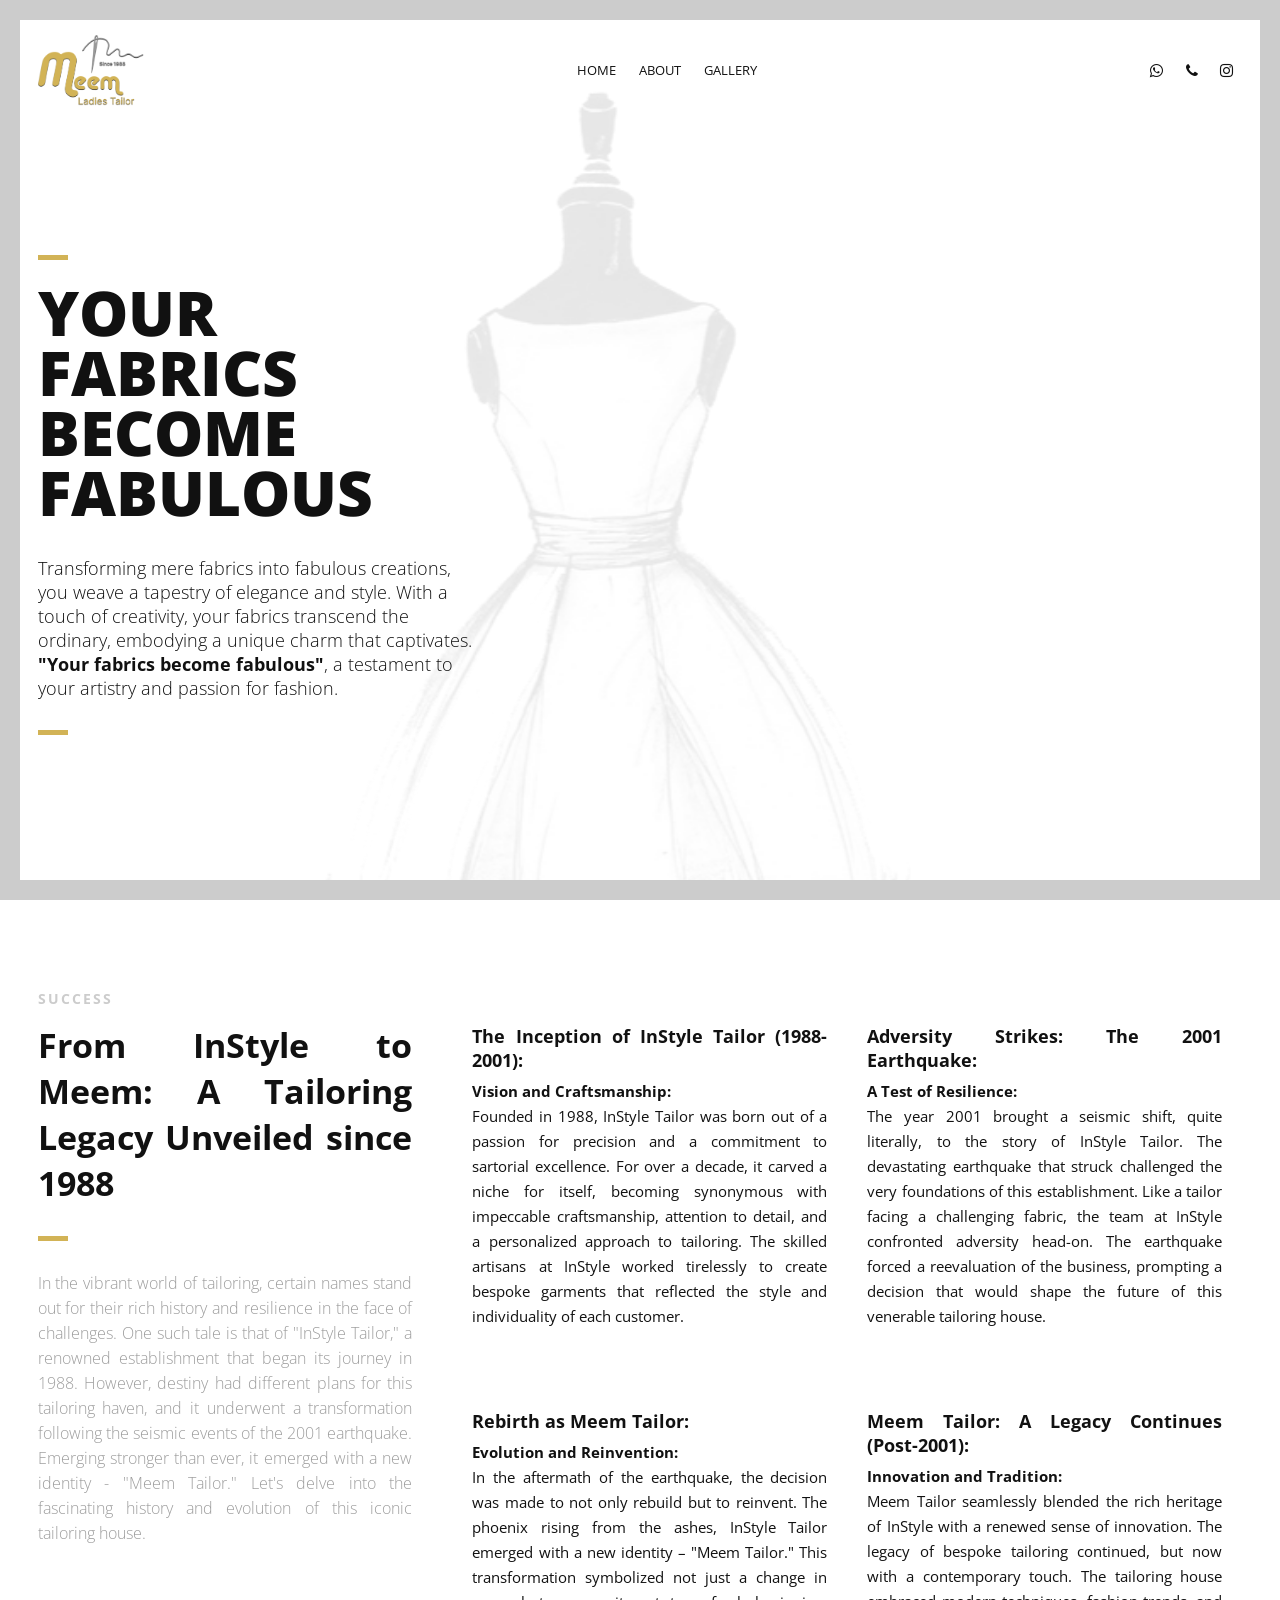
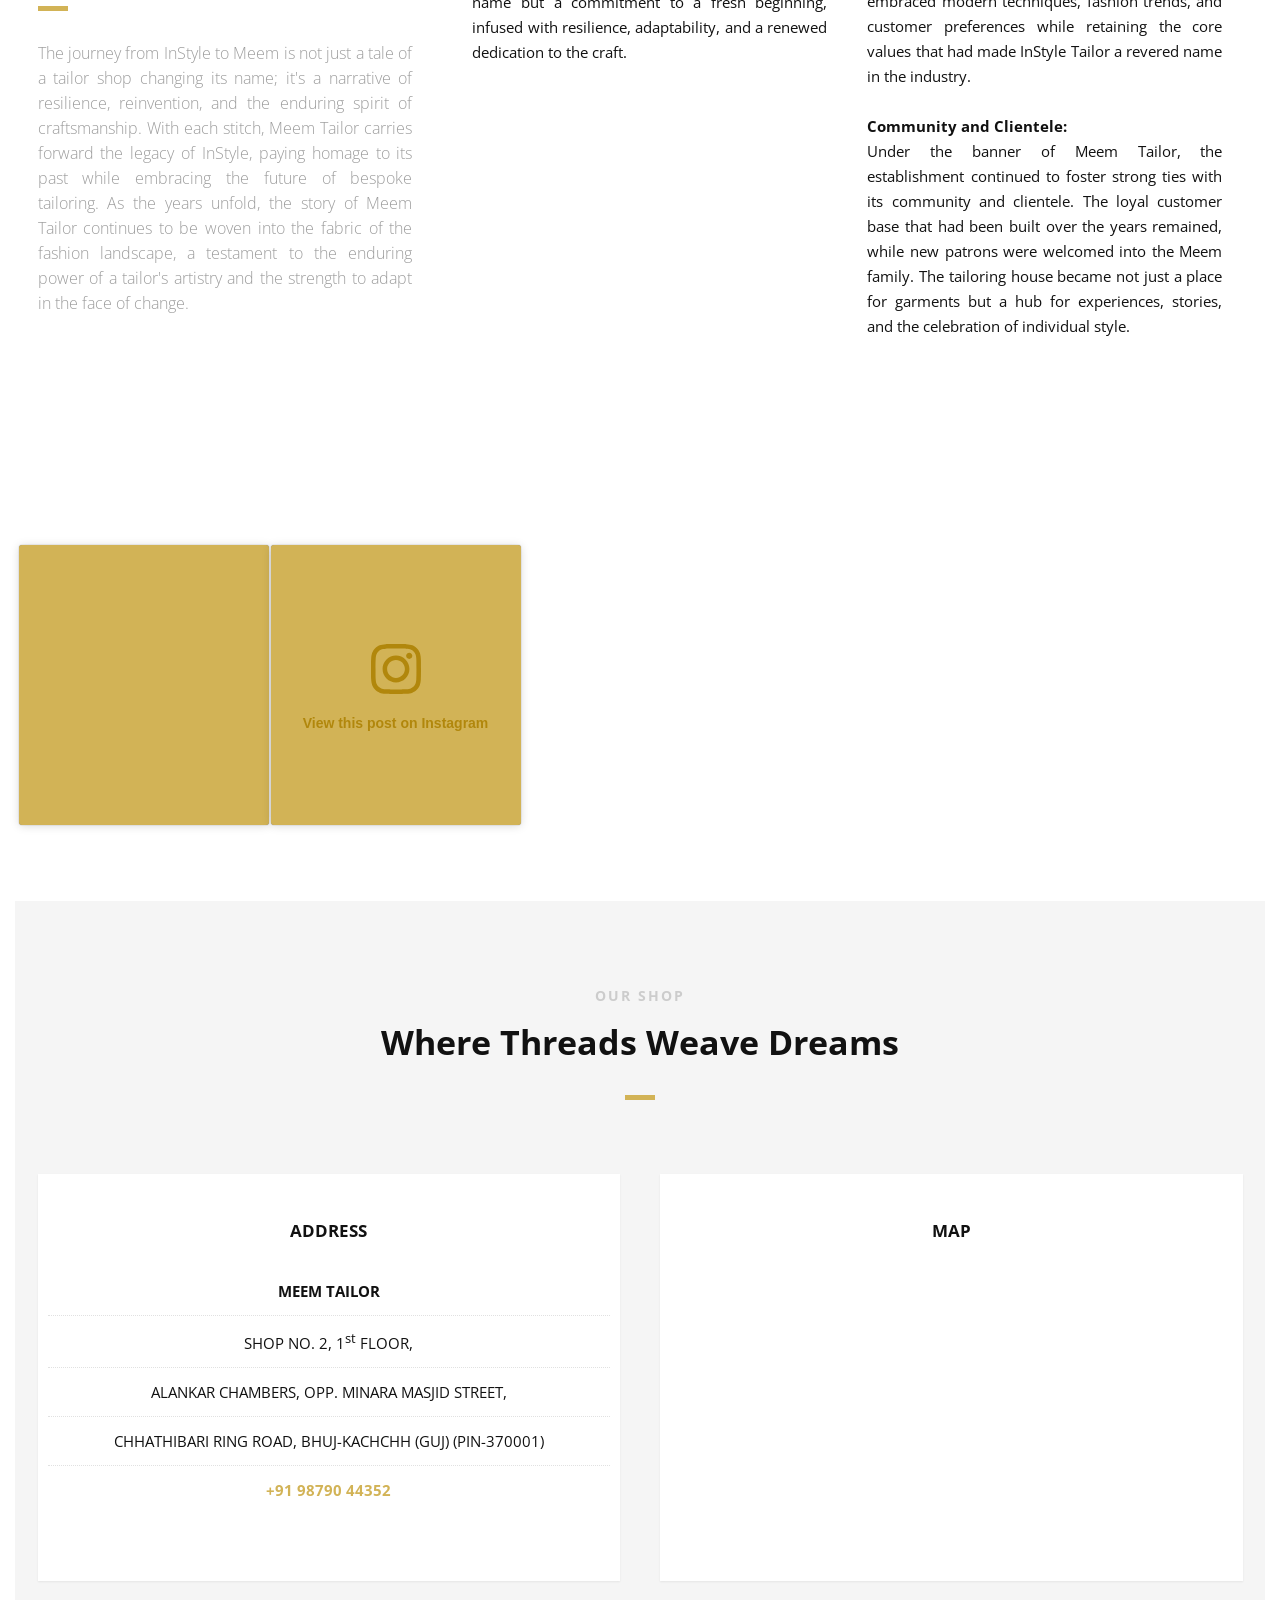
==== commit d63d3e5a: "hgsgdjgj" ====
--- a/index.html
+++ b/index.html
@@ -287,10 +287,10 @@
                         data-instgrm-permalink="https://www.instagram.com/p/DAu3L-Gt8Hs/?utm_source=ig_embed&amp;utm_campaign=loading"
                         data-instgrm-version="14"
                         style=" background:#d2b356; border:0; border-radius:3px; box-shadow:0 0 1px 0 rgba(0,0,0,0.5),0 1px 10px 0 rgba(0,0,0,0.15); margin: 1px; max-width:250px; min-width:150px; padding:0; width:99.375%; width:-webkit-calc(100% - 2px); width:calc(100% - 2px);">
-                        <div style="padding:16px;"> <a
+                        <!-- <div style="padding:16px;"> <a
                                 href="https://www.instagram.com/p/DAu3L-Gt8Hs/?utm_source=ig_embed&amp;utm_campaign=loading"
                                 style=" background:#d2b356; line-height:0; padding:0 0; text-align:center; text-decoration:none; width:100%;"
-                                target="_blank">
+                                target="_blank"> -->
                                 <!-- <div style=" display: flex; flex-direction: row; align-items: center;">
                                 <div
                                     style="background-color: #b1870c; border-radius: 50%; flex-grow: 0; height: 40px; margin-right: 14px; width: 40px;">
@@ -305,7 +305,7 @@
                                     </div>
                                 </div>
                             </div> -->
-                                <div style="padding: 19% 0;"></div>
+                                <!-- <div style="padding: 19% 0;"></div>
                                 <div style="display:block; height:50px; margin:0 auto 12px; width:50px;"><svg
                                         width="50px" height="50px" viewBox="0 0 60 60" version="1.1"
                                         xmlns="https://www.w3.org/2000/svg" xmlns:xlink="https://www.w3.org/1999/xlink">
@@ -324,7 +324,7 @@
                                         style=" color:#b1870c; font-family:Arial,sans-serif; font-size:14px; font-style:normal; font-weight:550; line-height:18px;">
                                         View this post on Instagram</div>
                                 </div>
-                                <div style="padding: 12.5% 0;"></div>
+                                <div style="padding: 12.5% 0;"></div> -->
                                 <!-- <div style="display: flex; flex-direction: row; margin-bottom: 14px; align-items: center;">
                                 <div>
                                     <div
@@ -373,7 +373,7 @@
                                 style=" color:#c9c8cd; font-family:Arial,sans-serif; font-size:14px; font-style:normal; font-weight:normal; line-height:17px; text-decoration:none;"
                                 target="_blank">A post shared by MEEM (@meem.tailor)</a> -->
                             </p>
-                        </div>
+                        <!-- </div> -->
                     </blockquote>
 
                     <blockquote class="instagram-media"
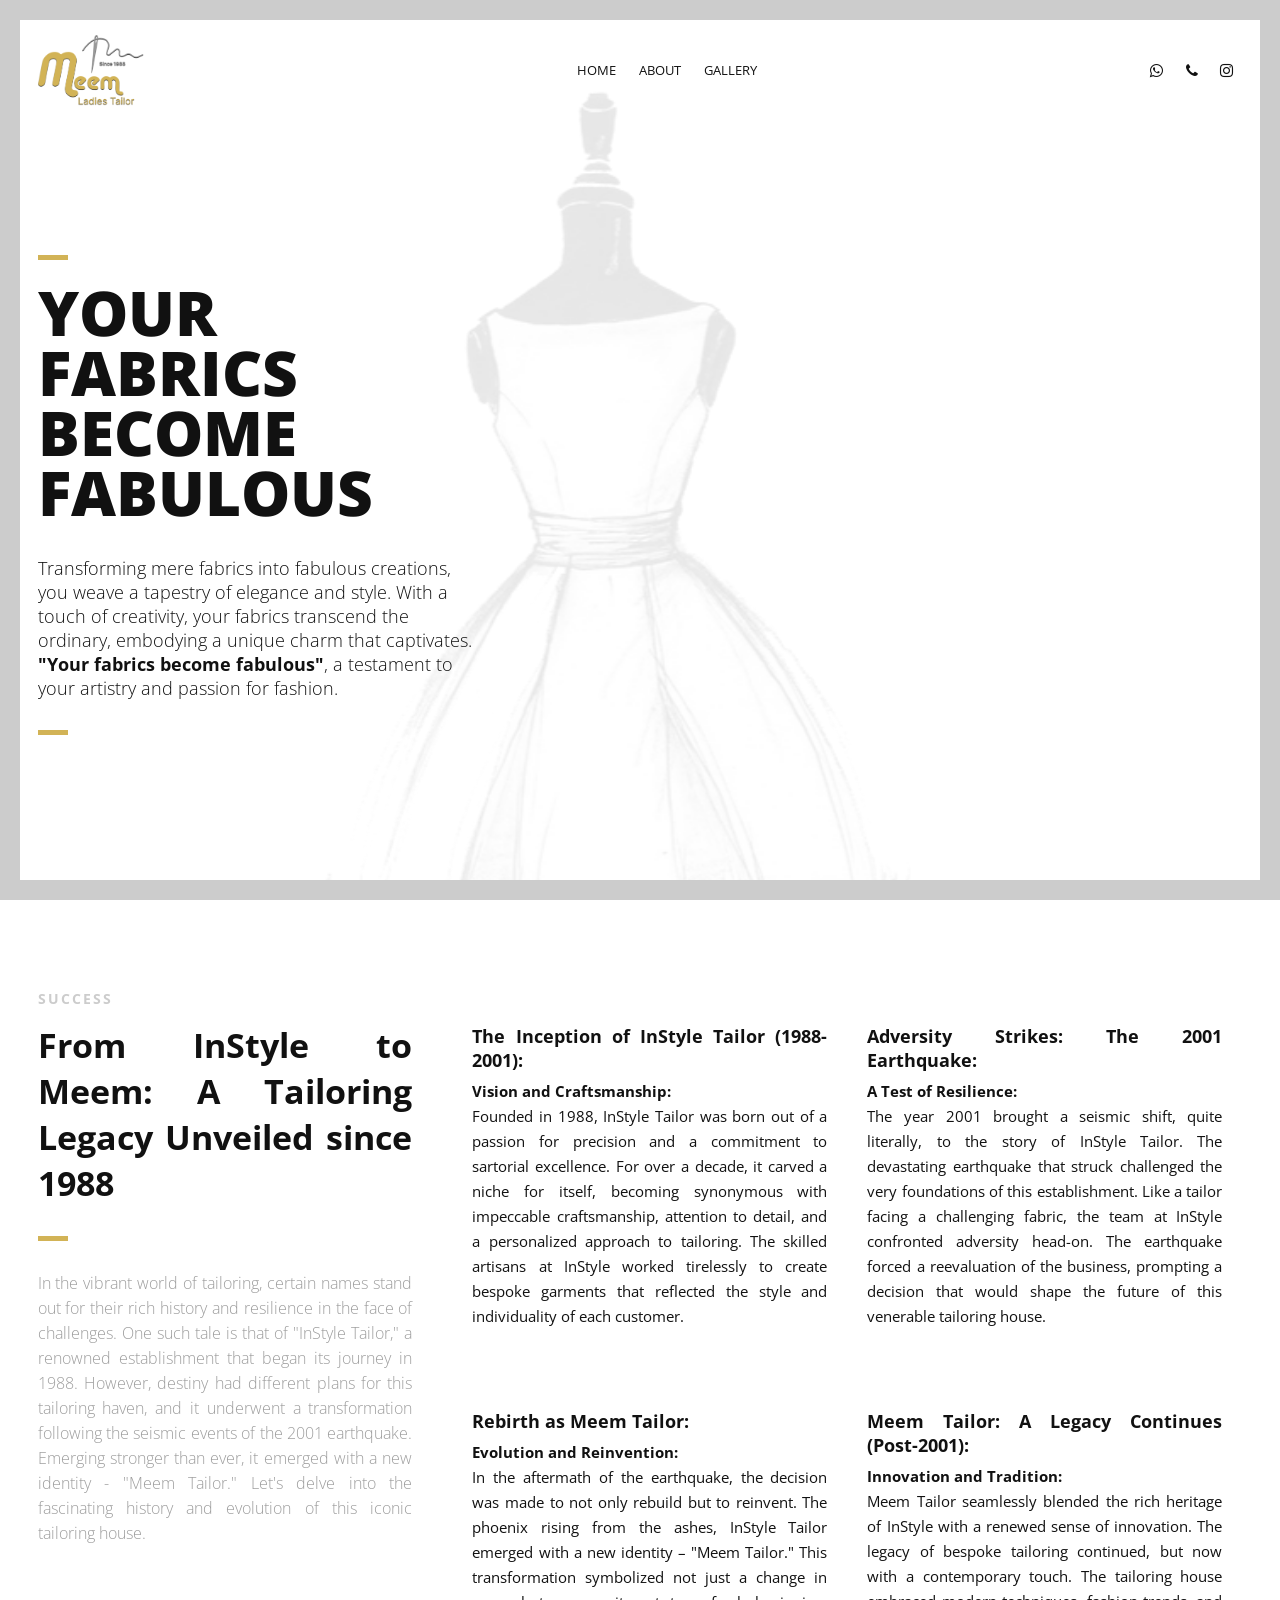
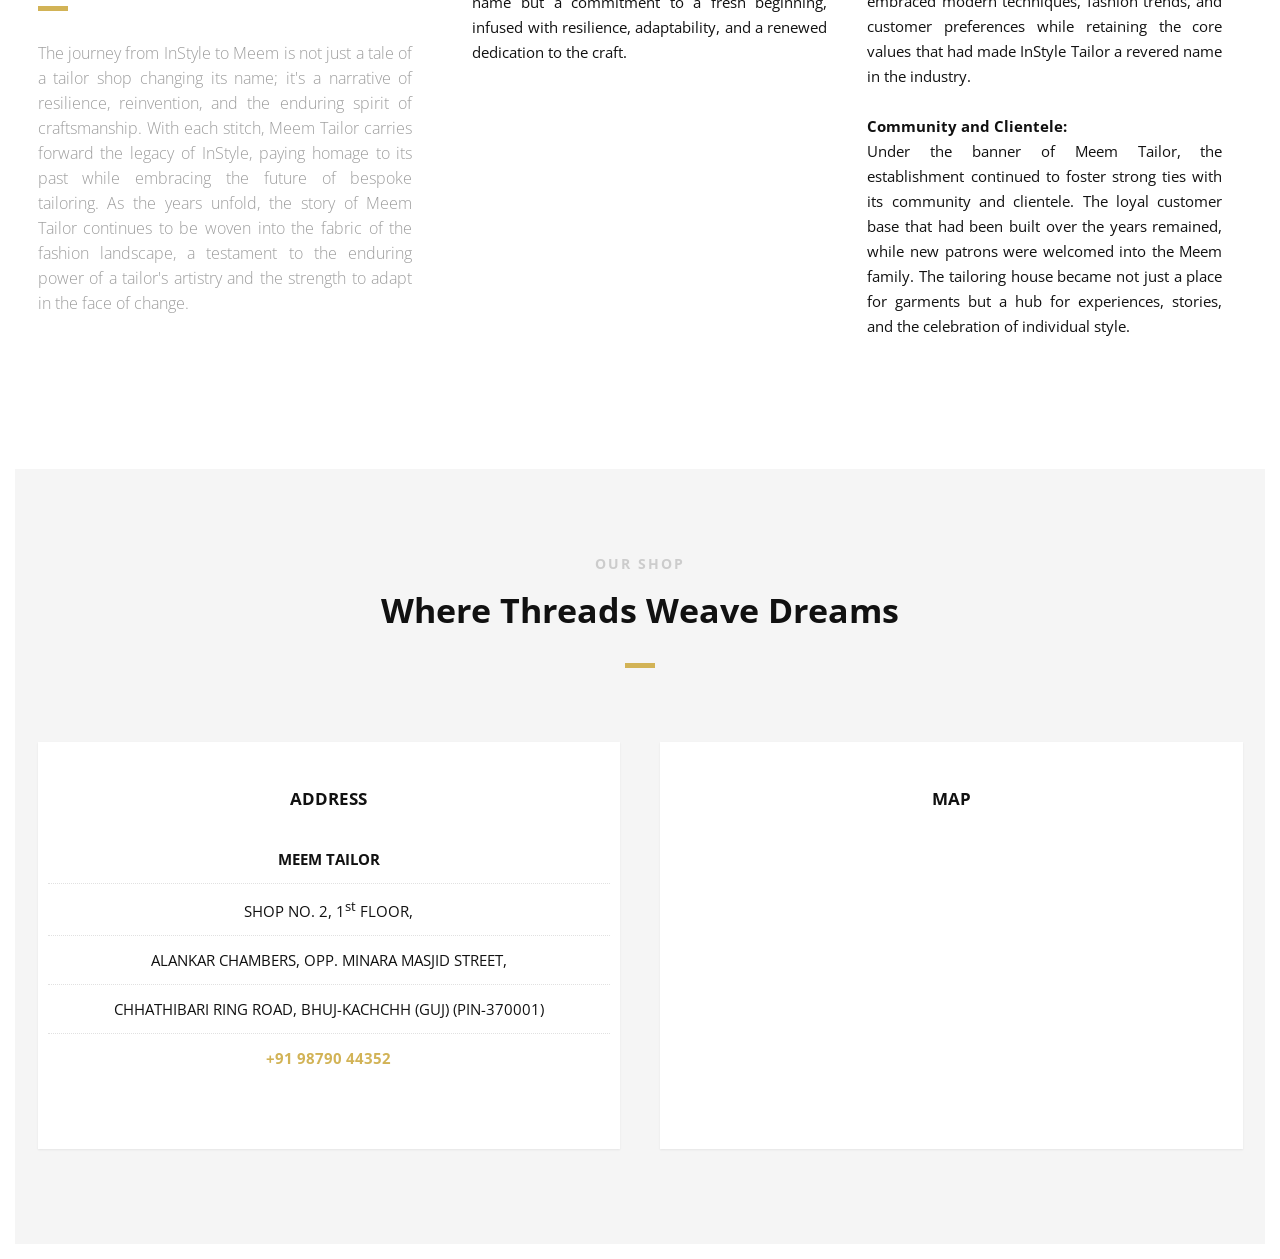
==== commit a3ec791a: "asydqwieyi" ====
--- a/index.html
+++ b/index.html
@@ -282,194 +282,10 @@
 
             <!--Gallery-->
            
-                <div class="row" style="display: flex;">
-                    <blockquote class="instagram-media"
-                        data-instgrm-permalink="https://www.instagram.com/p/DAu3L-Gt8Hs/?utm_source=ig_embed&amp;utm_campaign=loading"
-                        data-instgrm-version="14"
-                        style=" background:#d2b356; border:0; border-radius:3px; box-shadow:0 0 1px 0 rgba(0,0,0,0.5),0 1px 10px 0 rgba(0,0,0,0.15); margin: 1px; max-width:250px; min-width:150px; padding:0; width:99.375%; width:-webkit-calc(100% - 2px); width:calc(100% - 2px);">
-                        <!-- <div style="padding:16px;"> <a
-                                href="https://www.instagram.com/p/DAu3L-Gt8Hs/?utm_source=ig_embed&amp;utm_campaign=loading"
-                                style=" background:#d2b356; line-height:0; padding:0 0; text-align:center; text-decoration:none; width:100%;"
-                                target="_blank"> -->
-                                <!-- <div style=" display: flex; flex-direction: row; align-items: center;">
-                                <div
-                                    style="background-color: #b1870c; border-radius: 50%; flex-grow: 0; height: 40px; margin-right: 14px; width: 40px;">
-                                </div>
-                                <div
-                                    style="display: flex; flex-direction: column; flex-grow: 1; justify-content: center;">
-                                    <div
-                                        style=" background-color: #b1870c; border-radius: 4px; flex-grow: 0; height: 14px; margin-bottom: 6px; width: 100px;">
-                                    </div>
-                                    <div
-                                        style=" background-color: #b1870c; border-radius: 4px; flex-grow: 0; height: 14px; width: 60px;">
-                                    </div>
-                                </div>
-                            </div> -->
-                                <!-- <div style="padding: 19% 0;"></div>
-                                <div style="display:block; height:50px; margin:0 auto 12px; width:50px;"><svg
-                                        width="50px" height="50px" viewBox="0 0 60 60" version="1.1"
-                                        xmlns="https://www.w3.org/2000/svg" xmlns:xlink="https://www.w3.org/1999/xlink">
-                                        <g stroke="none" stroke-width="1" fill="none" fill-rule="evenodd">
-                                            <g transform="translate(-511.000000, -20.000000)" fill="#b1870c">
-                                                <g>
-                                                    <path
-                                                        d="M556.869,30.41 C554.814,30.41 553.148,32.076 553.148,34.131 C553.148,36.186 554.814,37.852 556.869,37.852 C558.924,37.852 560.59,36.186 560.59,34.131 C560.59,32.076 558.924,30.41 556.869,30.41 M541,60.657 C535.114,60.657 530.342,55.887 530.342,50 C530.342,44.114 535.114,39.342 541,39.342 C546.887,39.342 551.658,44.114 551.658,50 C551.658,55.887 546.887,60.657 541,60.657 M541,33.886 C532.1,33.886 524.886,41.1 524.886,50 C524.886,58.899 532.1,66.113 541,66.113 C549.9,66.113 557.115,58.899 557.115,50 C557.115,41.1 549.9,33.886 541,33.886 M565.378,62.101 C565.244,65.022 564.756,66.606 564.346,67.663 C563.803,69.06 563.154,70.057 562.106,71.106 C561.058,72.155 560.06,72.803 558.662,73.347 C557.607,73.757 556.021,74.244 553.102,74.378 C549.944,74.521 548.997,74.552 541,74.552 C533.003,74.552 532.056,74.521 528.898,74.378 C525.979,74.244 524.393,73.757 523.338,73.347 C521.94,72.803 520.942,72.155 519.894,71.106 C518.846,70.057 518.197,69.06 517.654,67.663 C517.244,66.606 516.755,65.022 516.623,62.101 C516.479,58.943 516.448,57.996 516.448,50 C516.448,42.003 516.479,41.056 516.623,37.899 C516.755,34.978 517.244,33.391 517.654,32.338 C518.197,30.938 518.846,29.942 519.894,28.894 C520.942,27.846 521.94,27.196 523.338,26.654 C524.393,26.244 525.979,25.756 528.898,25.623 C532.057,25.479 533.004,25.448 541,25.448 C548.997,25.448 549.943,25.479 553.102,25.623 C556.021,25.756 557.607,26.244 558.662,26.654 C560.06,27.196 561.058,27.846 562.106,28.894 C563.154,29.942 563.803,30.938 564.346,32.338 C564.756,33.391 565.244,34.978 565.378,37.899 C565.522,41.056 565.552,42.003 565.552,50 C565.552,57.996 565.522,58.943 565.378,62.101 M570.82,37.631 C570.674,34.438 570.167,32.258 569.425,30.349 C568.659,28.377 567.633,26.702 565.965,25.035 C564.297,23.368 562.623,22.342 560.652,21.575 C558.743,20.834 556.562,20.326 553.369,20.18 C550.169,20.033 549.148,20 541,20 C532.853,20 531.831,20.033 528.631,20.18 C525.438,20.326 523.257,20.834 521.349,21.575 C519.376,22.342 517.703,23.368 516.035,25.035 C514.368,26.702 513.342,28.377 512.574,30.349 C511.834,32.258 511.326,34.438 511.181,37.631 C511.035,40.831 511,41.851 511,50 C511,58.147 511.035,59.17 511.181,62.369 C511.326,65.562 511.834,67.743 512.574,69.651 C513.342,71.625 514.368,73.296 516.035,74.965 C517.703,76.634 519.376,77.658 521.349,78.425 C523.257,79.167 525.438,79.673 528.631,79.82 C531.831,79.965 532.853,80.001 541,80.001 C549.148,80.001 550.169,79.965 553.369,79.82 C556.562,79.673 558.743,79.167 560.652,78.425 C562.623,77.658 564.297,76.634 565.965,74.965 C567.633,73.296 568.659,71.625 569.425,69.651 C570.167,67.743 570.674,65.562 570.82,62.369 C570.966,59.17 571,58.147 571,50 C571,41.851 570.966,40.831 570.82,37.631">
-                                                    </path>
-                                                </g>
-                                            </g>
-                                        </g>
-                                    </svg></div>
-                                <div style="padding-top: 8px;">
-                                    <div
-                                        style=" color:#b1870c; font-family:Arial,sans-serif; font-size:14px; font-style:normal; font-weight:550; line-height:18px;">
-                                        View this post on Instagram</div>
-                                </div>
-                                <div style="padding: 12.5% 0;"></div> -->
-                                <!-- <div style="display: flex; flex-direction: row; margin-bottom: 14px; align-items: center;">
-                                <div>
-                                    <div
-                                        style="background-color: #F4F4F4; border-radius: 50%; height: 12.5px; width: 12.5px; transform: translateX(0px) translateY(7px);">
-                                    </div>
-                                    <div
-                                        style="background-color: #F4F4F4; height: 12.5px; transform: rotate(-45deg) translateX(3px) translateY(1px); width: 12.5px; flex-grow: 0; margin-right: 14px; margin-left: 2px;">
-                                    </div>
-                                    <div
-                                        style="background-color: #F4F4F4; border-radius: 50%; height: 12.5px; width: 12.5px; transform: translateX(9px) translateY(-18px);">
-                                    </div>
-                                </div>
-                                <div style="margin-left: 8px;">
-                                    <div
-                                        style=" background-color: #F4F4F4; border-radius: 50%; flex-grow: 0; height: 20px; width: 20px;">
-                                    </div>
-                                    <div
-                                        style=" width: 0; height: 0; border-top: 2px solid transparent; border-left: 6px solid #f4f4f4; border-bottom: 2px solid transparent; transform: translateX(16px) translateY(-4px) rotate(30deg)">
-                                    </div>
-                                </div>
-                                <div style="margin-left: auto;">
-                                    <div
-                                        style=" width: 0px; border-top: 8px solid #F4F4F4; border-right: 8px solid transparent; transform: translateY(16px);">
-                                    </div>
-                                    <div
-                                        style=" background-color: #F4F4F4; flex-grow: 0; height: 12px; width: 16px; transform: translateY(-4px);">
-                                    </div>
-                                    <div
-                                        style=" width: 0; height: 0; border-top: 8px solid #F4F4F4; border-left: 8px solid transparent; transform: translateY(-4px) translateX(8px);">
-                                    </div>
-                                </div>
-                            </div> -->
-                                <!-- <div
-                                style="display: flex; flex-direction: column; flex-grow: 1; justify-content: center; margin-bottom: 24px;">
-                                <div
-                                    style=" background-color: #F4F4F4; border-radius: 4px; flex-grow: 0; height: 14px; margin-bottom: 6px; width: 224px;">
-                                </div>
-                                <div
-                                    style=" background-color: #F4F4F4; border-radius: 4px; flex-grow: 0; height: 14px; width: 144px;">
-                                </div>
-                            </div> -->
-                            </a>
-                            <p
-                                style=" color:#c9c8cd; font-family:Arial,sans-serif; font-size:14px; line-height:17px; margin-bottom:0; margin-top:8px; overflow:hidden; padding:8px 0 7px; text-align:center; text-overflow:ellipsis; white-space:nowrap;">
-                                <!-- <a href="https://www.instagram.com/p/DAu3L-Gt8Hs/?utm_source=ig_embed&amp;utm_campaign=loading"
-                                style=" color:#c9c8cd; font-family:Arial,sans-serif; font-size:14px; font-style:normal; font-weight:normal; line-height:17px; text-decoration:none;"
-                                target="_blank">A post shared by MEEM (@meem.tailor)</a> -->
-                            </p>
-                        <!-- </div> -->
-                    </blockquote>
-
-                    <blockquote class="instagram-media"
-                        data-instgrm-permalink="https://www.instagram.com/p/C_qMt5XttF6/?utm_source=ig_embed&amp;utm_campaign=loading"
-                        data-instgrm-version="14"
-                        style=" background:#d2b356; border:0; border-radius:3px; box-shadow:0 0 1px 0 rgba(0,0,0,0.5),0 1px 10px 0 rgba(0,0,0,0.15); margin: 1px; max-width:250px; min-width:150px; padding:0; width:99.375%; width:-webkit-calc(100% - 2px); width:calc(100% - 2px);">
-                        <div style="padding:16px;"> <a
-                                href="https://www.instagram.com/p/C_qMt5XttF6/?utm_source=ig_embed&amp;utm_campaign=loading"
-                                style=" background:#d2b356; line-height:0; padding:0 0; text-align:center; text-decoration:none; width:100%;"
-                                target="_blank">
-                                <!-- <div style=" display: flex; flex-direction: row; align-items: center;">
-                            <div
-                                style="background-color: #b1870c; border-radius: 50%; flex-grow: 0; height: 40px; margin-right: 14px; width: 40px;">
-                            </div>
-                            <div
-                                style="display: flex; flex-direction: column; flex-grow: 1; justify-content: center;">
-                                <div
-                                    style=" background-color: #b1870c; border-radius: 4px; flex-grow: 0; height: 14px; margin-bottom: 6px; width: 100px;">
-                                </div>
-                                <div
-                                    style=" background-color: #b1870c; border-radius: 4px; flex-grow: 0; height: 14px; width: 60px;">
-                                </div>
-                            </div>
-                        </div> -->
-                                <div style="padding: 19% 0;"></div>
-                                <div style="display:block; height:50px; margin:0 auto 12px; width:50px;"><svg
-                                        width="50px" height="50px" viewBox="0 0 60 60" version="1.1"
-                                        xmlns="https://www.w3.org/2000/svg" xmlns:xlink="https://www.w3.org/1999/xlink">
-                                        <g stroke="none" stroke-width="1" fill="none" fill-rule="evenodd">
-                                            <g transform="translate(-511.000000, -20.000000)" fill="#b1870c">
-                                                <g>
-                                                    <path
-                                                        d="M556.869,30.41 C554.814,30.41 553.148,32.076 553.148,34.131 C553.148,36.186 554.814,37.852 556.869,37.852 C558.924,37.852 560.59,36.186 560.59,34.131 C560.59,32.076 558.924,30.41 556.869,30.41 M541,60.657 C535.114,60.657 530.342,55.887 530.342,50 C530.342,44.114 535.114,39.342 541,39.342 C546.887,39.342 551.658,44.114 551.658,50 C551.658,55.887 546.887,60.657 541,60.657 M541,33.886 C532.1,33.886 524.886,41.1 524.886,50 C524.886,58.899 532.1,66.113 541,66.113 C549.9,66.113 557.115,58.899 557.115,50 C557.115,41.1 549.9,33.886 541,33.886 M565.378,62.101 C565.244,65.022 564.756,66.606 564.346,67.663 C563.803,69.06 563.154,70.057 562.106,71.106 C561.058,72.155 560.06,72.803 558.662,73.347 C557.607,73.757 556.021,74.244 553.102,74.378 C549.944,74.521 548.997,74.552 541,74.552 C533.003,74.552 532.056,74.521 528.898,74.378 C525.979,74.244 524.393,73.757 523.338,73.347 C521.94,72.803 520.942,72.155 519.894,71.106 C518.846,70.057 518.197,69.06 517.654,67.663 C517.244,66.606 516.755,65.022 516.623,62.101 C516.479,58.943 516.448,57.996 516.448,50 C516.448,42.003 516.479,41.056 516.623,37.899 C516.755,34.978 517.244,33.391 517.654,32.338 C518.197,30.938 518.846,29.942 519.894,28.894 C520.942,27.846 521.94,27.196 523.338,26.654 C524.393,26.244 525.979,25.756 528.898,25.623 C532.057,25.479 533.004,25.448 541,25.448 C548.997,25.448 549.943,25.479 553.102,25.623 C556.021,25.756 557.607,26.244 558.662,26.654 C560.06,27.196 561.058,27.846 562.106,28.894 C563.154,29.942 563.803,30.938 564.346,32.338 C564.756,33.391 565.244,34.978 565.378,37.899 C565.522,41.056 565.552,42.003 565.552,50 C565.552,57.996 565.522,58.943 565.378,62.101 M570.82,37.631 C570.674,34.438 570.167,32.258 569.425,30.349 C568.659,28.377 567.633,26.702 565.965,25.035 C564.297,23.368 562.623,22.342 560.652,21.575 C558.743,20.834 556.562,20.326 553.369,20.18 C550.169,20.033 549.148,20 541,20 C532.853,20 531.831,20.033 528.631,20.18 C525.438,20.326 523.257,20.834 521.349,21.575 C519.376,22.342 517.703,23.368 516.035,25.035 C514.368,26.702 513.342,28.377 512.574,30.349 C511.834,32.258 511.326,34.438 511.181,37.631 C511.035,40.831 511,41.851 511,50 C511,58.147 511.035,59.17 511.181,62.369 C511.326,65.562 511.834,67.743 512.574,69.651 C513.342,71.625 514.368,73.296 516.035,74.965 C517.703,76.634 519.376,77.658 521.349,78.425 C523.257,79.167 525.438,79.673 528.631,79.82 C531.831,79.965 532.853,80.001 541,80.001 C549.148,80.001 550.169,79.965 553.369,79.82 C556.562,79.673 558.743,79.167 560.652,78.425 C562.623,77.658 564.297,76.634 565.965,74.965 C567.633,73.296 568.659,71.625 569.425,69.651 C570.167,67.743 570.674,65.562 570.82,62.369 C570.966,59.17 571,58.147 571,50 C571,41.851 570.966,40.831 570.82,37.631">
-                                                    </path>
-                                                </g>
-                                            </g>
-                                        </g>
-                                    </svg></div>
-                                <div style="padding-top: 8px;">
-                                    <div
-                                        style=" color:#b1870c; font-family:Arial,sans-serif; font-size:14px; font-style:normal; font-weight:550; line-height:18px;">
-                                        View this post on Instagram</div>
-                                </div>
-                                <div style="padding: 12.5% 0;"></div>
-                                <!-- <div style="display: flex; flex-direction: row; margin-bottom: 14px; align-items: center;">
-                            <div>
-                                <div
-                                    style="background-color: #F4F4F4; border-radius: 50%; height: 12.5px; width: 12.5px; transform: translateX(0px) translateY(7px);">
-                                </div>
-                                <div
-                                    style="background-color: #F4F4F4; height: 12.5px; transform: rotate(-45deg) translateX(3px) translateY(1px); width: 12.5px; flex-grow: 0; margin-right: 14px; margin-left: 2px;">
-                                </div>
-                                <div
-                                    style="background-color: #F4F4F4; border-radius: 50%; height: 12.5px; width: 12.5px; transform: translateX(9px) translateY(-18px);">
-                                </div>
-                            </div>
-                            <div style="margin-left: 8px;">
-                                <div
-                                    style=" background-color: #F4F4F4; border-radius: 50%; flex-grow: 0; height: 20px; width: 20px;">
-                                </div>
-                                <div
-                                    style=" width: 0; height: 0; border-top: 2px solid transparent; border-left: 6px solid #f4f4f4; border-bottom: 2px solid transparent; transform: translateX(16px) translateY(-4px) rotate(30deg)">
-                                </div>
-                            </div>
-                            <div style="margin-left: auto;">
-                                <div
-                                    style=" width: 0px; border-top: 8px solid #F4F4F4; border-right: 8px solid transparent; transform: translateY(16px);">
-                                </div>
-                                <div
-                                    style=" background-color: #F4F4F4; flex-grow: 0; height: 12px; width: 16px; transform: translateY(-4px);">
-                                </div>
-                                <div
-                                    style=" width: 0; height: 0; border-top: 8px solid #F4F4F4; border-left: 8px solid transparent; transform: translateY(-4px) translateX(8px);">
-                                </div>
-                            </div>
-                        </div> -->
-                                <!-- <div
-                            style="display: flex; flex-direction: column; flex-grow: 1; justify-content: center; margin-bottom: 24px;">
-                            <div
-                                style=" background-color: #F4F4F4; border-radius: 4px; flex-grow: 0; height: 14px; margin-bottom: 6px; width: 224px;">
-                            </div>
-                            <div
-                                style=" background-color: #F4F4F4; border-radius: 4px; flex-grow: 0; height: 14px; width: 144px;">
-                            </div>
-                        </div> -->
-                            </a>
-                            <p
-                                style=" color:#c9c8cd; font-family:Arial,sans-serif; font-size:14px; line-height:17px; margin-bottom:0; margin-top:8px; overflow:hidden; padding:8px 0 7px; text-align:center; text-overflow:ellipsis; white-space:nowrap;">
-                                <!-- <a href="https://www.instagram.com/p/DAu3L-Gt8Hs/?utm_source=ig_embed&amp;utm_campaign=loading"
-                            style=" color:#c9c8cd; font-family:Arial,sans-serif; font-size:14px; font-style:normal; font-weight:normal; line-height:17px; text-decoration:none;"
-                            target="_blank">A post shared by MEEM (@meem.tailor)</a> -->
-                            </p>
-                        </div>
-                    </blockquote>
-
-                </div>
+                <!-- <div class="row" style="display: flex;">
+                  
+
+                </div> -->
 
                 <!-- <aside id="gallery" class="row text-center scrollto clearfix" data-featherlight-gallery
                 data-featherlight-filter="a"> -->
